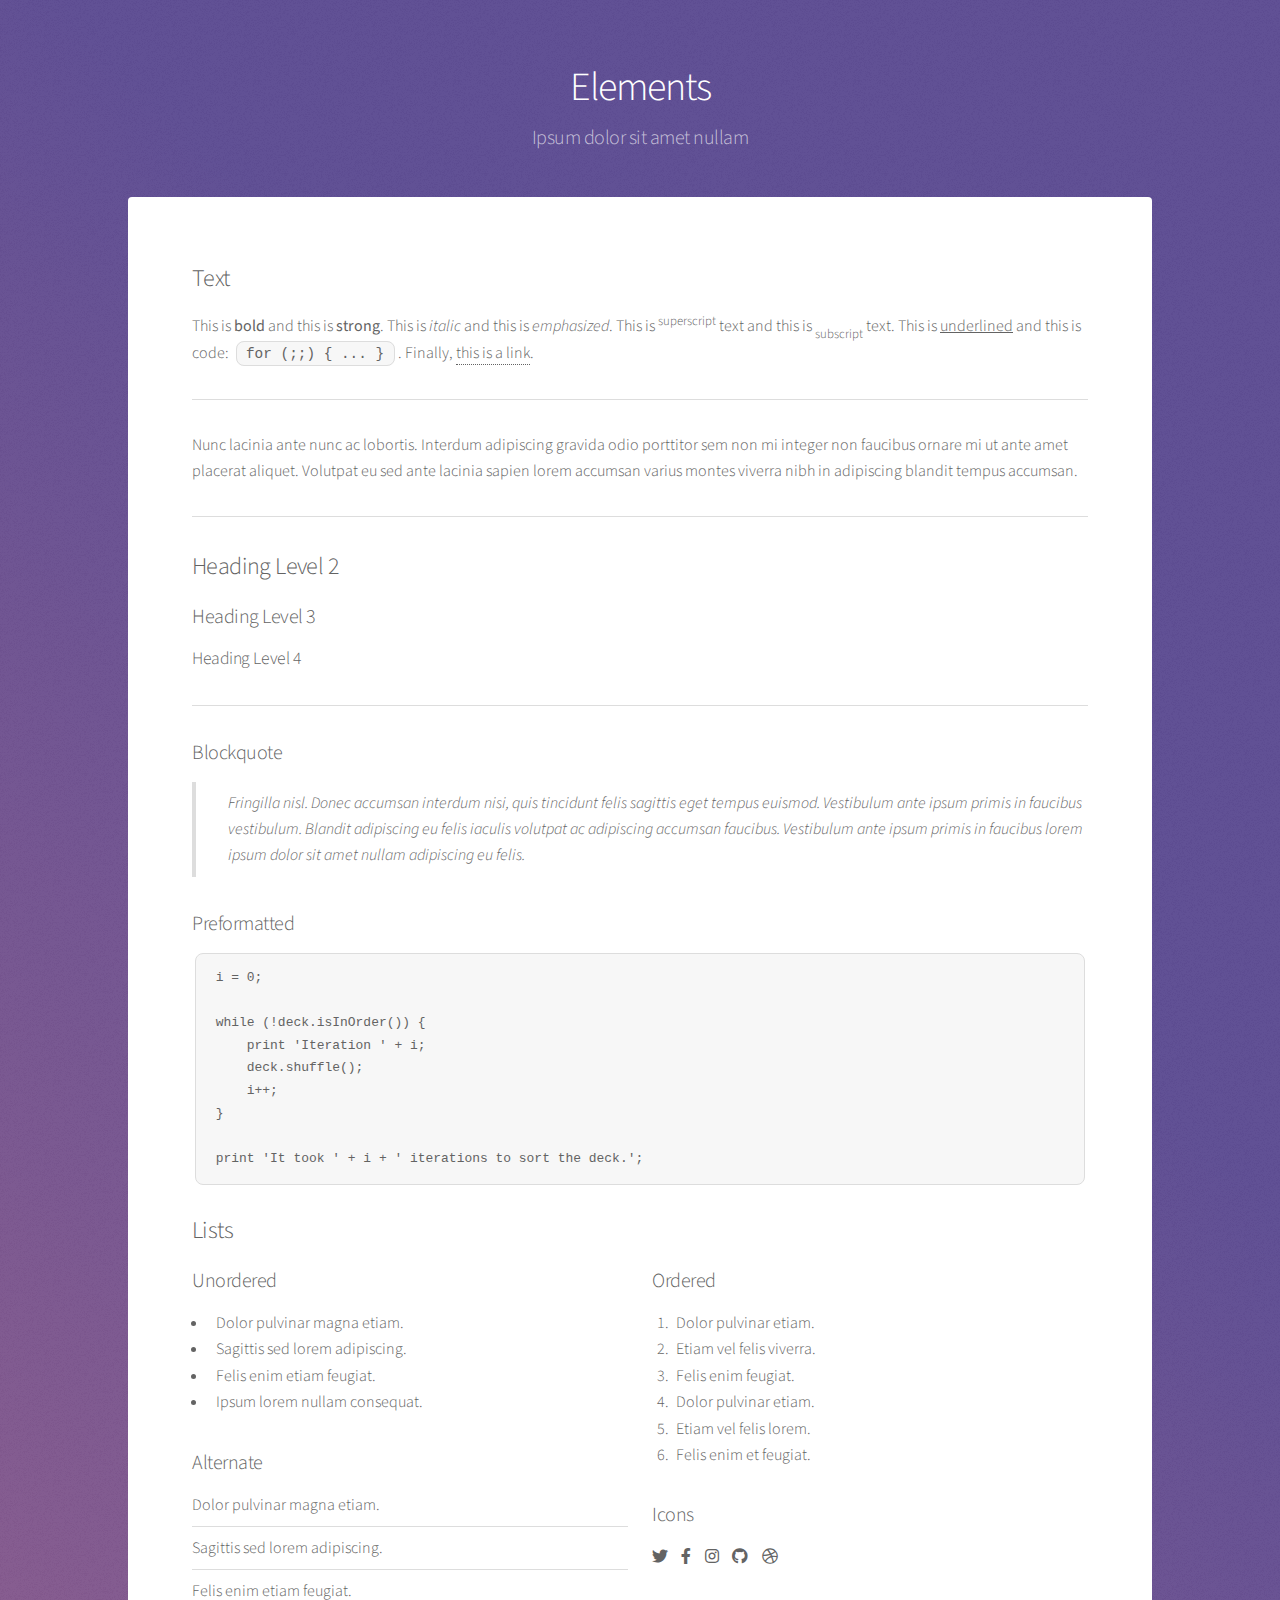
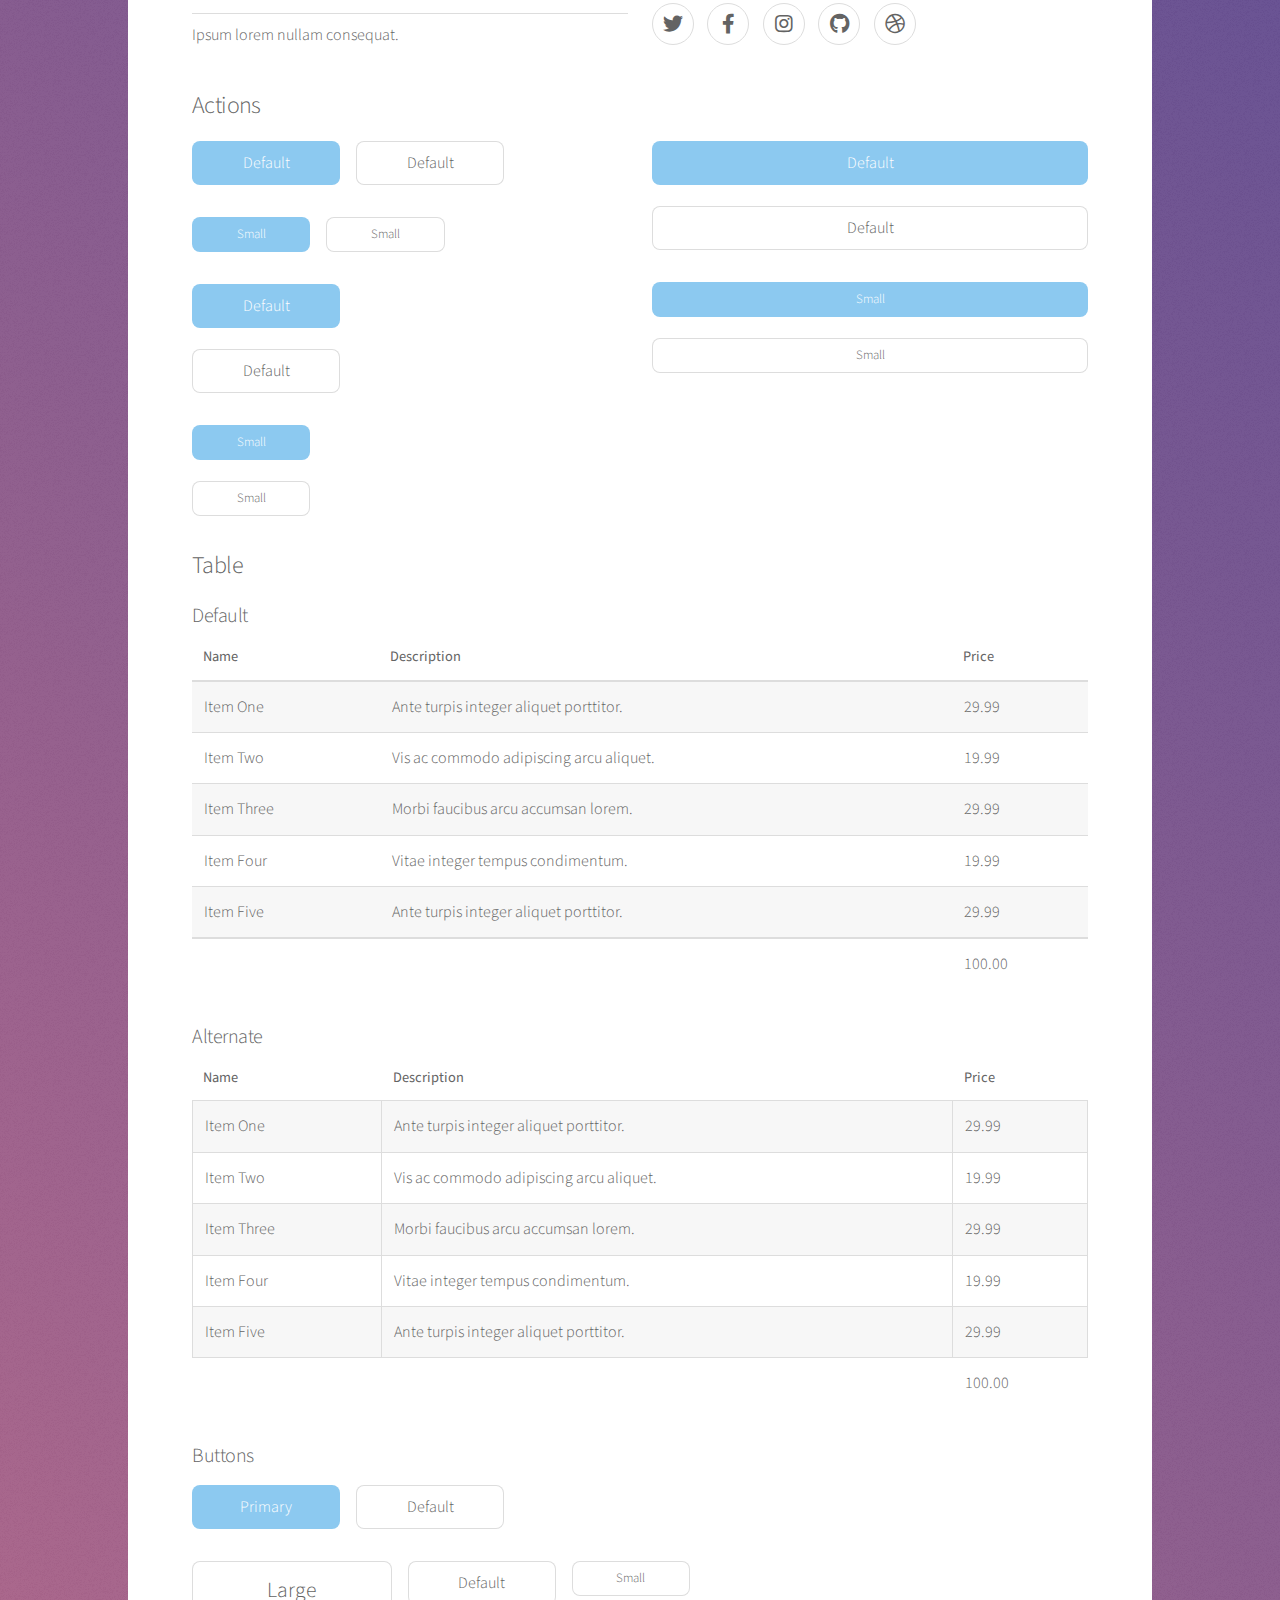
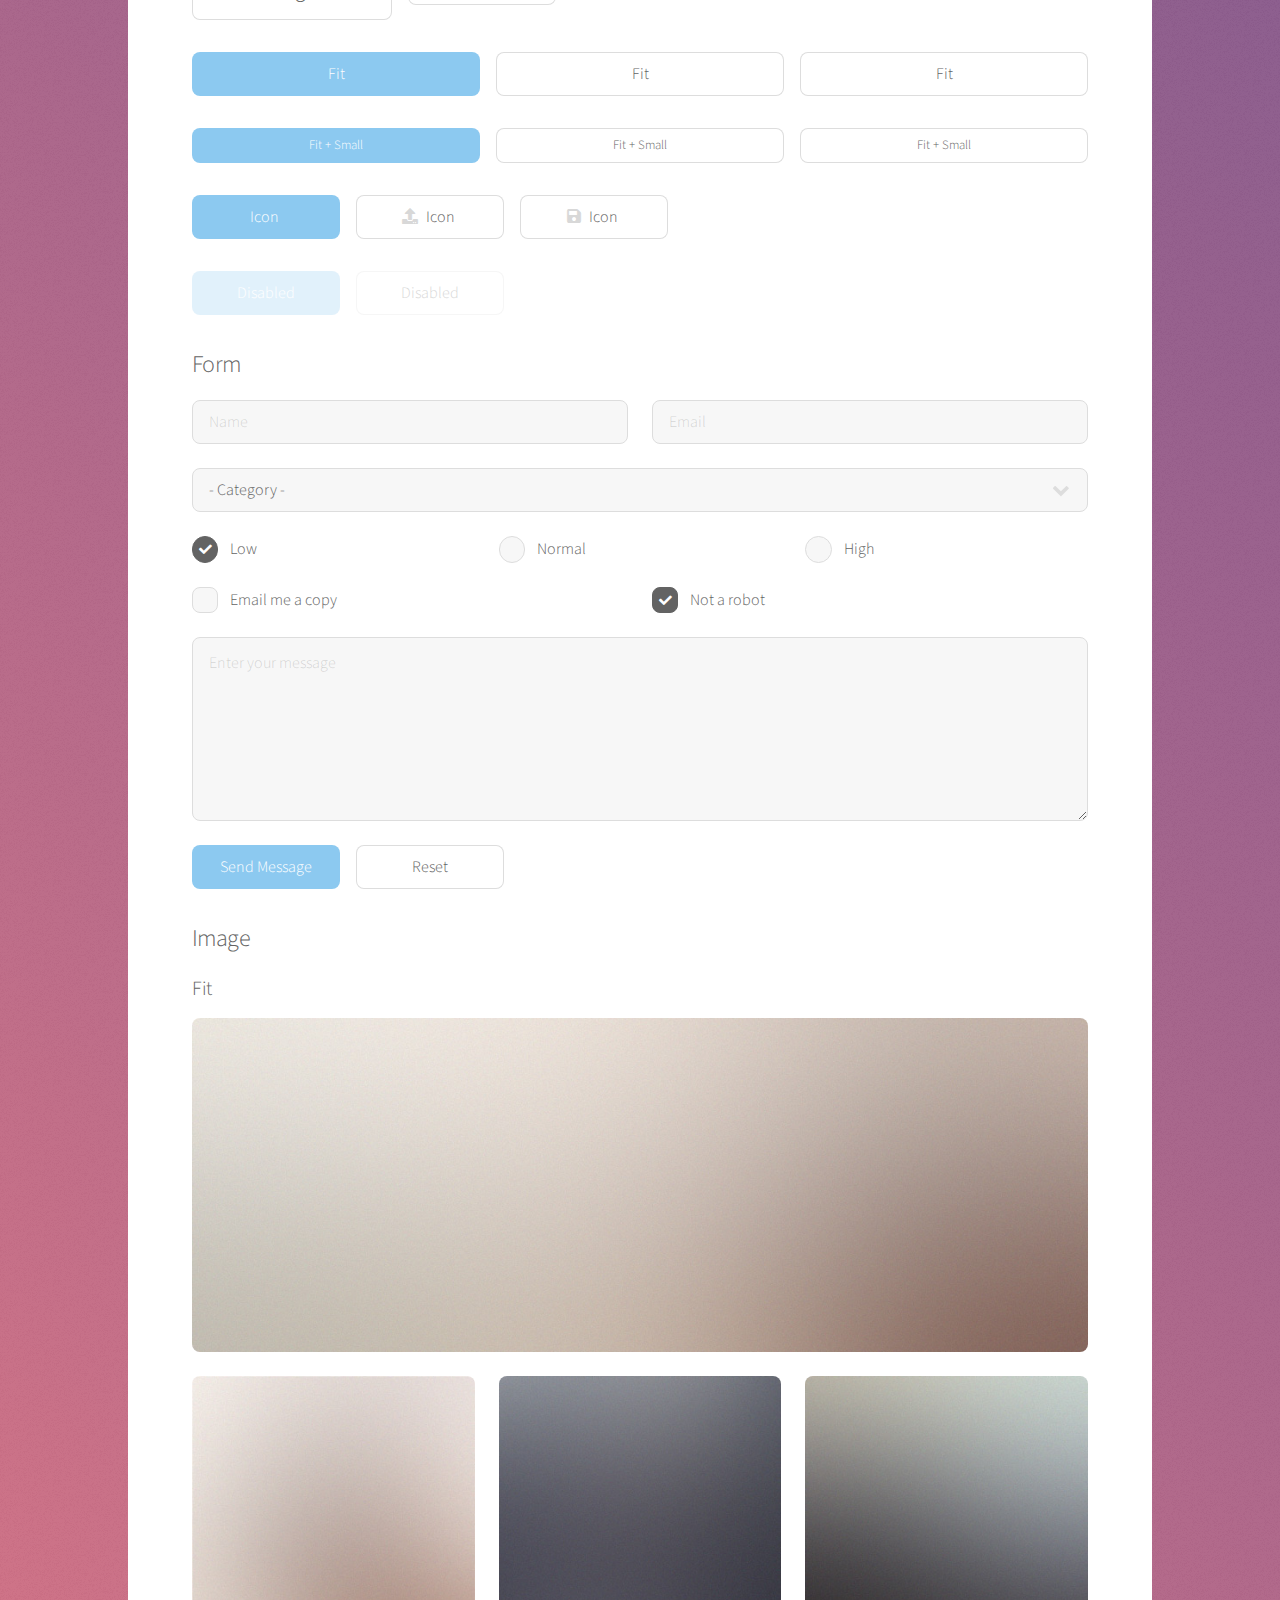
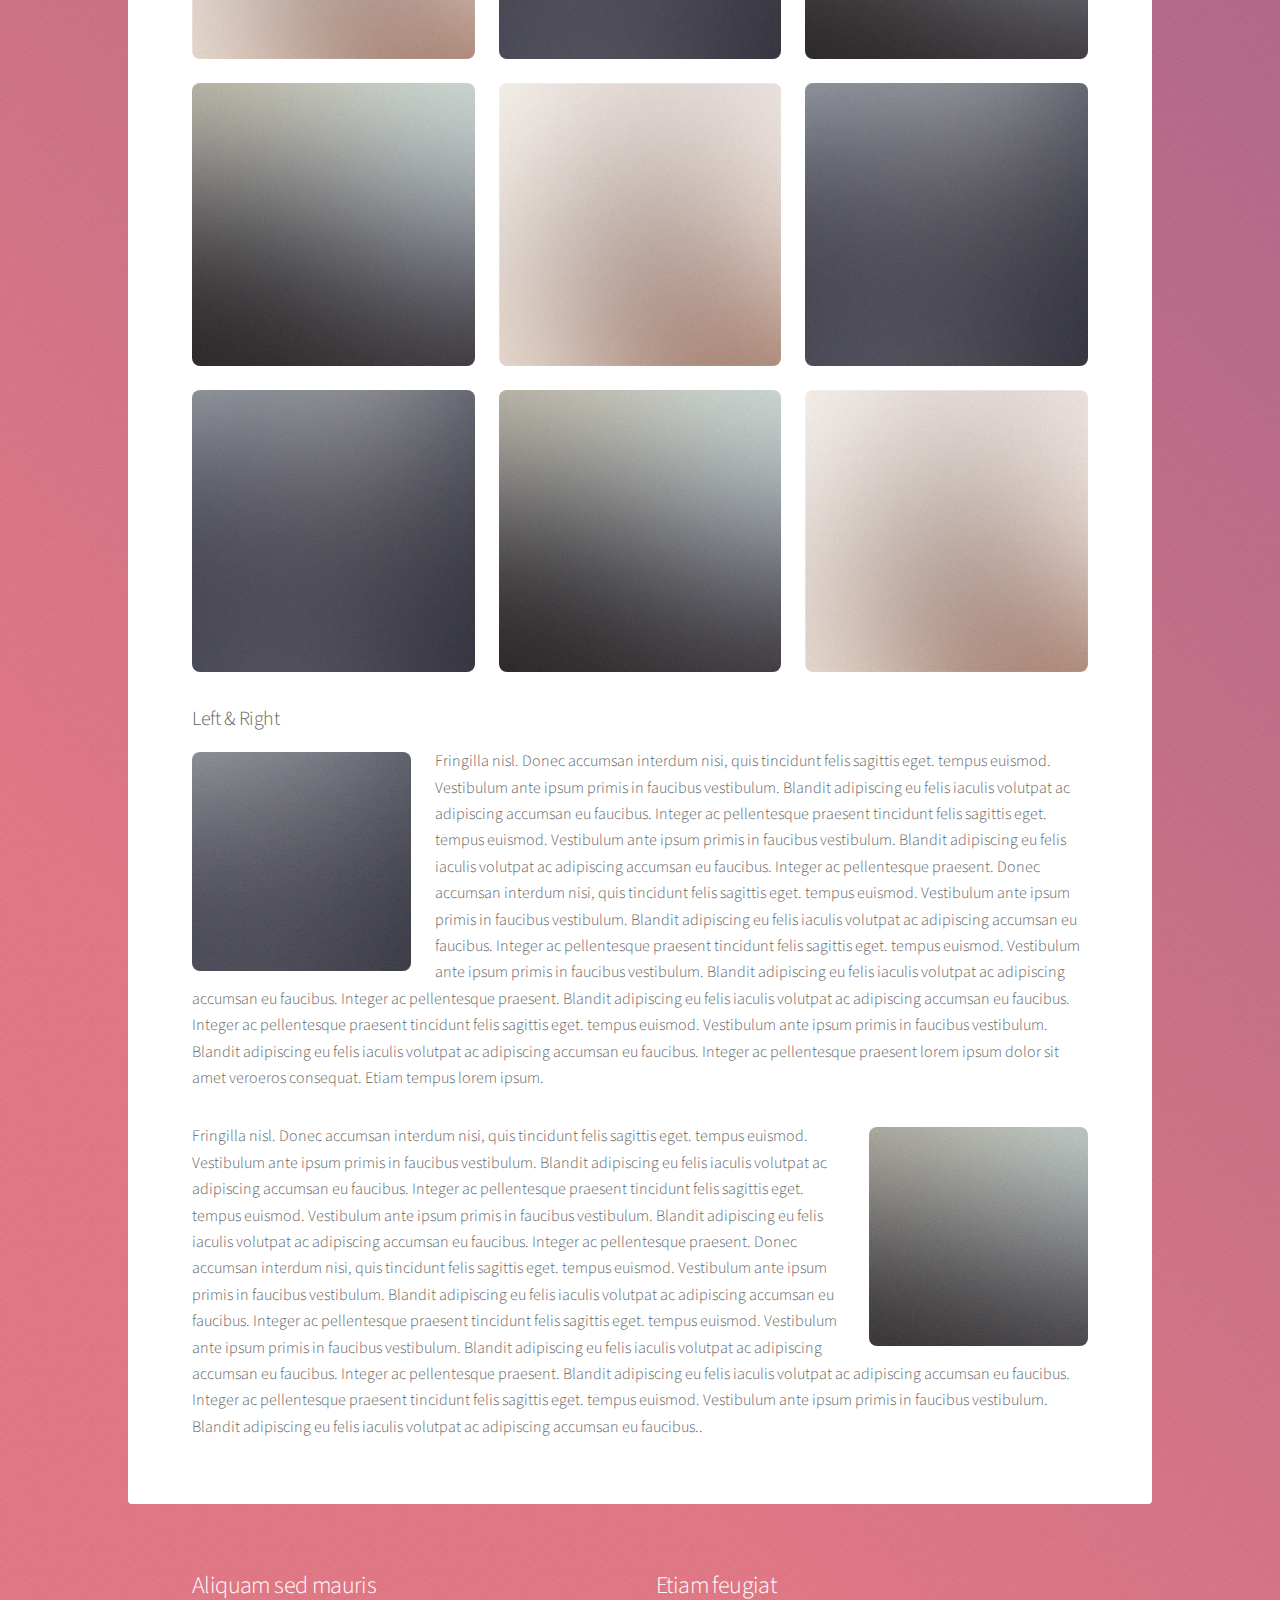
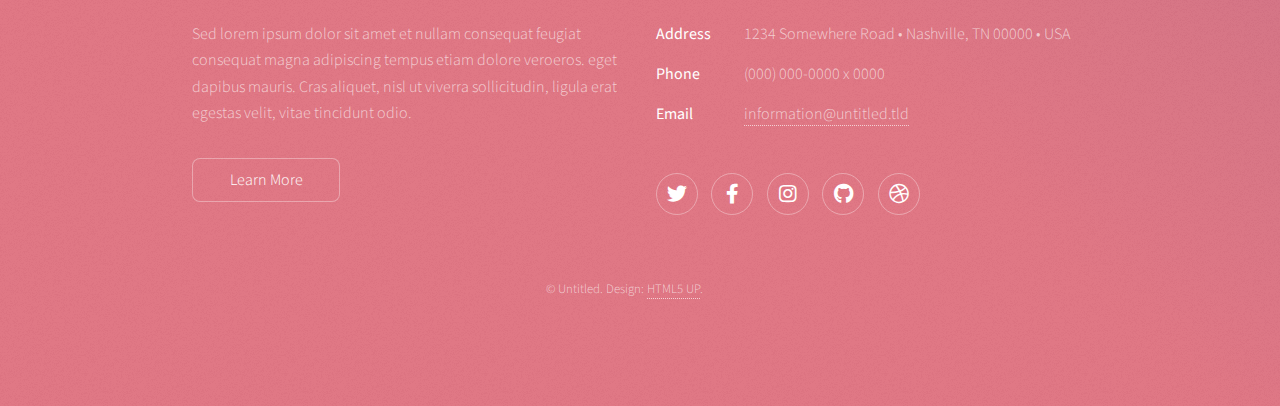
==== elements.html @ 545507e6 "Added template initial upload" ====
<!DOCTYPE HTML>
<!--
	Stellar by HTML5 UP
	html5up.net | @ajlkn
	Free for personal and commercial use under the CCA 3.0 license (html5up.net/license)
-->
<html>
	<head>
		<title>Elements - Stellar by HTML5 UP</title>
		<meta charset="utf-8" />
		<meta name="viewport" content="width=device-width, initial-scale=1, user-scalable=no" />
		<link rel="stylesheet" href="assets/css/main.css" />
		<noscript><link rel="stylesheet" href="assets/css/noscript.css" /></noscript>
	</head>
	<body class="is-preload">

		<!-- Wrapper -->
			<div id="wrapper">

				<!-- Header -->
					<header id="header">
						<h1>Elements</h1>
						<p>Ipsum dolor sit amet nullam</p>
					</header>

				<!-- Main -->
					<div id="main">

						<!-- Content -->
							<section id="content" class="main">

								<!-- Text -->
									<section>
										<h2>Text</h2>
										<p>This is <b>bold</b> and this is <strong>strong</strong>. This is <i>italic</i> and this is <em>emphasized</em>.
										This is <sup>superscript</sup> text and this is <sub>subscript</sub> text.
										This is <u>underlined</u> and this is code: <code>for (;;) { ... }</code>. Finally, <a href="#">this is a link</a>.</p>
										<hr />
										<p>Nunc lacinia ante nunc ac lobortis. Interdum adipiscing gravida odio porttitor sem non mi integer non faucibus ornare mi ut ante amet placerat aliquet. Volutpat eu sed ante lacinia sapien lorem accumsan varius montes viverra nibh in adipiscing blandit tempus accumsan.</p>
										<hr />
										<h2>Heading Level 2</h2>
										<h3>Heading Level 3</h3>
										<h4>Heading Level 4</h4>
										<hr />
										<h3>Blockquote</h3>
										<blockquote>Fringilla nisl. Donec accumsan interdum nisi, quis tincidunt felis sagittis eget tempus euismod. Vestibulum ante ipsum primis in faucibus vestibulum. Blandit adipiscing eu felis iaculis volutpat ac adipiscing accumsan faucibus. Vestibulum ante ipsum primis in faucibus lorem ipsum dolor sit amet nullam adipiscing eu felis.</blockquote>
										<h3>Preformatted</h3>
										<pre><code>i = 0;

while (!deck.isInOrder()) {
    print 'Iteration ' + i;
    deck.shuffle();
    i++;
}

print 'It took ' + i + ' iterations to sort the deck.';</code></pre>
									</section>

								<!-- Lists -->
									<section>
										<h2>Lists</h2>
										<div class="row">
											<div class="col-6 col-12-medium">
												<h3>Unordered</h3>
												<ul>
													<li>Dolor pulvinar magna etiam.</li>
													<li>Sagittis sed lorem adipiscing.</li>
													<li>Felis enim etiam feugiat.</li>
													<li>Ipsum lorem nullam consequat.</li>
												</ul>
												<h3>Alternate</h3>
												<ul class="alt">
													<li>Dolor pulvinar magna etiam.</li>
													<li>Sagittis sed lorem adipiscing.</li>
													<li>Felis enim etiam feugiat.</li>
													<li>Ipsum lorem nullam consequat.</li>
												</ul>
											</div>
											<div class="col-6 col-12-medium">
												<h3>Ordered</h3>
												<ol>
													<li>Dolor pulvinar etiam.</li>
													<li>Etiam vel felis viverra.</li>
													<li>Felis enim feugiat.</li>
													<li>Dolor pulvinar etiam.</li>
													<li>Etiam vel felis lorem.</li>
													<li>Felis enim et feugiat.</li>
												</ol>
												<h3>Icons</h3>
												<ul class="icons">
													<li><a href="#" class="icon brands fa-twitter"><span class="label">Twitter</span></a></li>
													<li><a href="#" class="icon brands fa-facebook-f"><span class="label">Facebook</span></a></li>
													<li><a href="#" class="icon brands fa-instagram"><span class="label">Instagram</span></a></li>
													<li><a href="#" class="icon brands fa-github"><span class="label">GitHub</span></a></li>
													<li><a href="#" class="icon brands fa-dribbble"><span class="label">Dribbble</span></a></li>
												</ul>
												<ul class="icons">
													<li><a href="#" class="icon brands alt fa-twitter"><span class="label">Twitter</span></a></li>
													<li><a href="#" class="icon brands alt fa-facebook-f"><span class="label">Facebook</span></a></li>
													<li><a href="#" class="icon brands alt fa-instagram"><span class="label">Instagram</span></a></li>
													<li><a href="#" class="icon brands alt fa-github"><span class="label">GitHub</span></a></li>
													<li><a href="#" class="icon brands alt fa-dribbble"><span class="label">Dribbble</span></a></li>
												</ul>
											</div>
										</div>
										<h2>Actions</h2>
										<div class="row">
											<div class="col-6 col-12-medium">
												<ul class="actions">
													<li><a href="#" class="button primary">Default</a></li>
													<li><a href="#" class="button">Default</a></li>
												</ul>
												<ul class="actions small">
													<li><a href="#" class="button primary small">Small</a></li>
													<li><a href="#" class="button small">Small</a></li>
												</ul>
												<ul class="actions stacked">
													<li><a href="#" class="button primary">Default</a></li>
													<li><a href="#" class="button">Default</a></li>
												</ul>
												<ul class="actions stacked">
													<li><a href="#" class="button primary small">Small</a></li>
													<li><a href="#" class="button small">Small</a></li>
												</ul>
											</div>
											<div class="col-6 col-12-medium">
												<ul class="actions stacked">
													<li><a href="#" class="button primary fit">Default</a></li>
													<li><a href="#" class="button fit">Default</a></li>
												</ul>
												<ul class="actions stacked">
													<li><a href="#" class="button primary small fit">Small</a></li>
													<li><a href="#" class="button small fit">Small</a></li>
												</ul>
											</div>
										</div>
									</section>

								<!-- Table -->
									<section>
										<h2>Table</h2>
										<h3>Default</h3>
										<div class="table-wrapper">
											<table>
												<thead>
													<tr>
														<th>Name</th>
														<th>Description</th>
														<th>Price</th>
													</tr>
												</thead>
												<tbody>
													<tr>
														<td>Item One</td>
														<td>Ante turpis integer aliquet porttitor.</td>
														<td>29.99</td>
													</tr>
													<tr>
														<td>Item Two</td>
														<td>Vis ac commodo adipiscing arcu aliquet.</td>
														<td>19.99</td>
													</tr>
													<tr>
														<td>Item Three</td>
														<td> Morbi faucibus arcu accumsan lorem.</td>
														<td>29.99</td>
													</tr>
													<tr>
														<td>Item Four</td>
														<td>Vitae integer tempus condimentum.</td>
														<td>19.99</td>
													</tr>
													<tr>
														<td>Item Five</td>
														<td>Ante turpis integer aliquet porttitor.</td>
														<td>29.99</td>
													</tr>
												</tbody>
												<tfoot>
													<tr>
														<td colspan="2"></td>
														<td>100.00</td>
													</tr>
												</tfoot>
											</table>
										</div>

										<h3>Alternate</h3>
										<div class="table-wrapper">
											<table class="alt">
												<thead>
													<tr>
														<th>Name</th>
														<th>Description</th>
														<th>Price</th>
													</tr>
												</thead>
												<tbody>
													<tr>
														<td>Item One</td>
														<td>Ante turpis integer aliquet porttitor.</td>
														<td>29.99</td>
													</tr>
													<tr>
														<td>Item Two</td>
														<td>Vis ac commodo adipiscing arcu aliquet.</td>
														<td>19.99</td>
													</tr>
													<tr>
														<td>Item Three</td>
														<td> Morbi faucibus arcu accumsan lorem.</td>
														<td>29.99</td>
													</tr>
													<tr>
														<td>Item Four</td>
														<td>Vitae integer tempus condimentum.</td>
														<td>19.99</td>
													</tr>
													<tr>
														<td>Item Five</td>
														<td>Ante turpis integer aliquet porttitor.</td>
														<td>29.99</td>
													</tr>
												</tbody>
												<tfoot>
													<tr>
														<td colspan="2"></td>
														<td>100.00</td>
													</tr>
												</tfoot>
											</table>
										</div>
									</section>

								<!-- Buttons -->
									<section>
										<h3>Buttons</h3>
										<ul class="actions">
											<li><a href="#" class="button primary">Primary</a></li>
											<li><a href="#" class="button">Default</a></li>
										</ul>
										<ul class="actions">
											<li><a href="#" class="button large">Large</a></li>
											<li><a href="#" class="button">Default</a></li>
											<li><a href="#" class="button small">Small</a></li>
										</ul>
										<ul class="actions fit">
											<li><a href="#" class="button primary fit">Fit</a></li>
											<li><a href="#" class="button fit">Fit</a></li>
											<li><a href="#" class="button fit">Fit</a></li>
										</ul>
										<ul class="actions fit small">
											<li><a href="#" class="button primary fit small">Fit + Small</a></li>
											<li><a href="#" class="button fit small">Fit + Small</a></li>
											<li><a href="#" class="button fit small">Fit + Small</a></li>
										</ul>
										<ul class="actions">
											<li><a href="#" class="button primary icon solidfa-download">Icon</a></li>
											<li><a href="#" class="button icon solid fa-upload">Icon</a></li>
											<li><a href="#" class="button icon solid fa-save">Icon</a></li>
										</ul>
										<ul class="actions">
											<li><span class="button primary disabled">Disabled</span></li>
											<li><span class="button disabled">Disabled</span></li>
										</ul>
									</section>

								<!-- Form -->
									<section>
										<h2>Form</h2>
										<form method="post" action="#">
											<div class="row gtr-uniform">
												<div class="col-6 col-12-xsmall">
													<input type="text" name="demo-name" id="demo-name" value="" placeholder="Name" />
												</div>
												<div class="col-6 col-12-xsmall">
													<input type="email" name="demo-email" id="demo-email" value="" placeholder="Email" />
												</div>
												<div class="col-12">
													<select name="demo-category" id="demo-category">
														<option value="">- Category -</option>
														<option value="1">Manufacturing</option>
														<option value="1">Shipping</option>
														<option value="1">Administration</option>
														<option value="1">Human Resources</option>
													</select>
												</div>
												<div class="col-4 col-12-small">
													<input type="radio" id="demo-priority-low" name="demo-priority" checked>
													<label for="demo-priority-low">Low</label>
												</div>
												<div class="col-4 col-12-small">
													<input type="radio" id="demo-priority-normal" name="demo-priority">
													<label for="demo-priority-normal">Normal</label>
												</div>
												<div class="col-4 col-12-small">
													<input type="radio" id="demo-priority-high" name="demo-priority">
													<label for="demo-priority-high">High</label>
												</div>
												<div class="col-6 col-12-small">
													<input type="checkbox" id="demo-copy" name="demo-copy">
													<label for="demo-copy">Email me a copy</label>
												</div>
												<div class="col-6 col-12-small">
													<input type="checkbox" id="demo-human" name="demo-human" checked>
													<label for="demo-human">Not a robot</label>
												</div>
												<div class="col-12">
													<textarea name="demo-message" id="demo-message" placeholder="Enter your message" rows="6"></textarea>
												</div>
												<div class="col-12">
													<ul class="actions">
														<li><input type="submit" value="Send Message" class="primary" /></li>
														<li><input type="reset" value="Reset" /></li>
													</ul>
												</div>
											</div>
										</form>
									</section>

								<!-- Image -->
									<section>
										<h2>Image</h2>
										<h3>Fit</h3>
										<div class="box alt">
											<div class="row gtr-uniform">
												<div class="col-12"><span class="image fit"><img src="images/pic04.jpg" alt="" /></span></div>
												<div class="col-4"><span class="image fit"><img src="images/pic01.jpg" alt="" /></span></div>
												<div class="col-4"><span class="image fit"><img src="images/pic02.jpg" alt="" /></span></div>
												<div class="col-4"><span class="image fit"><img src="images/pic03.jpg" alt="" /></span></div>
												<div class="col-4"><span class="image fit"><img src="images/pic03.jpg" alt="" /></span></div>
												<div class="col-4"><span class="image fit"><img src="images/pic01.jpg" alt="" /></span></div>
												<div class="col-4"><span class="image fit"><img src="images/pic02.jpg" alt="" /></span></div>
												<div class="col-4"><span class="image fit"><img src="images/pic02.jpg" alt="" /></span></div>
												<div class="col-4"><span class="image fit"><img src="images/pic03.jpg" alt="" /></span></div>
												<div class="col-4"><span class="image fit"><img src="images/pic01.jpg" alt="" /></span></div>
											</div>
										</div>
										<h3>Left &amp; Right</h3>
										<p><span class="image left"><img src="images/pic05.jpg" alt="" /></span>Fringilla nisl. Donec accumsan interdum nisi, quis tincidunt felis sagittis eget. tempus euismod. Vestibulum ante ipsum primis in faucibus vestibulum. Blandit adipiscing eu felis iaculis volutpat ac adipiscing accumsan eu faucibus. Integer ac pellentesque praesent tincidunt felis sagittis eget. tempus euismod. Vestibulum ante ipsum primis in faucibus vestibulum. Blandit adipiscing eu felis iaculis volutpat ac adipiscing accumsan eu faucibus. Integer ac pellentesque praesent. Donec accumsan interdum nisi, quis tincidunt felis sagittis eget. tempus euismod. Vestibulum ante ipsum primis in faucibus vestibulum. Blandit adipiscing eu felis iaculis volutpat ac adipiscing accumsan eu faucibus. Integer ac pellentesque praesent tincidunt felis sagittis eget. tempus euismod. Vestibulum ante ipsum primis in faucibus vestibulum. Blandit adipiscing eu felis iaculis volutpat ac adipiscing accumsan eu faucibus. Integer ac pellentesque praesent. Blandit adipiscing eu felis iaculis volutpat ac adipiscing accumsan eu faucibus. Integer ac pellentesque praesent tincidunt felis sagittis eget. tempus euismod. Vestibulum ante ipsum primis in faucibus vestibulum. Blandit adipiscing eu felis iaculis volutpat ac adipiscing accumsan eu faucibus. Integer ac pellentesque praesent lorem ipsum dolor sit amet veroeros consequat. Etiam tempus lorem ipsum.</p>
										<p><span class="image right"><img src="images/pic06.jpg" alt="" /></span>Fringilla nisl. Donec accumsan interdum nisi, quis tincidunt felis sagittis eget. tempus euismod. Vestibulum ante ipsum primis in faucibus vestibulum. Blandit adipiscing eu felis iaculis volutpat ac adipiscing accumsan eu faucibus. Integer ac pellentesque praesent tincidunt felis sagittis eget. tempus euismod. Vestibulum ante ipsum primis in faucibus vestibulum. Blandit adipiscing eu felis iaculis volutpat ac adipiscing accumsan eu faucibus. Integer ac pellentesque praesent. Donec accumsan interdum nisi, quis tincidunt felis sagittis eget. tempus euismod. Vestibulum ante ipsum primis in faucibus vestibulum. Blandit adipiscing eu felis iaculis volutpat ac adipiscing accumsan eu faucibus. Integer ac pellentesque praesent tincidunt felis sagittis eget. tempus euismod. Vestibulum ante ipsum primis in faucibus vestibulum. Blandit adipiscing eu felis iaculis volutpat ac adipiscing accumsan eu faucibus. Integer ac pellentesque praesent. Blandit adipiscing eu felis iaculis volutpat ac adipiscing accumsan eu faucibus. Integer ac pellentesque praesent tincidunt felis sagittis eget. tempus euismod. Vestibulum ante ipsum primis in faucibus vestibulum. Blandit adipiscing eu felis iaculis volutpat ac adipiscing accumsan eu faucibus..</p>
									</section>

							</section>

					</div>

				<!-- Footer -->
					<footer id="footer">
						<section>
							<h2>Aliquam sed mauris</h2>
							<p>Sed lorem ipsum dolor sit amet et nullam consequat feugiat consequat magna adipiscing tempus etiam dolore veroeros. eget dapibus mauris. Cras aliquet, nisl ut viverra sollicitudin, ligula erat egestas velit, vitae tincidunt odio.</p>
							<ul class="actions">
								<li><a href="#" class="button">Learn More</a></li>
							</ul>
						</section>
						<section>
							<h2>Etiam feugiat</h2>
							<dl class="alt">
								<dt>Address</dt>
								<dd>1234 Somewhere Road &bull; Nashville, TN 00000 &bull; USA</dd>
								<dt>Phone</dt>
								<dd>(000) 000-0000 x 0000</dd>
								<dt>Email</dt>
								<dd><a href="#">information@untitled.tld</a></dd>
							</dl>
							<ul class="icons">
								<li><a href="#" class="icon brands fa-twitter alt"><span class="label">Twitter</span></a></li>
								<li><a href="#" class="icon brands fa-facebook-f alt"><span class="label">Facebook</span></a></li>
								<li><a href="#" class="icon brands fa-instagram alt"><span class="label">Instagram</span></a></li>
								<li><a href="#" class="icon brands fa-github alt"><span class="label">GitHub</span></a></li>
								<li><a href="#" class="icon brands fa-dribbble alt"><span class="label">Dribbble</span></a></li>
							</ul>
						</section>
						<p class="copyright">&copy; Untitled. Design: <a href="https://html5up.net">HTML5 UP</a>.</p>
					</footer>

			</div>

		<!-- Scripts -->
			<script src="assets/js/jquery.min.js"></script>
			<script src="assets/js/jquery.scrollex.min.js"></script>
			<script src="assets/js/jquery.scrolly.min.js"></script>
			<script src="assets/js/browser.min.js"></script>
			<script src="assets/js/breakpoints.min.js"></script>
			<script src="assets/js/util.js"></script>
			<script src="assets/js/main.js"></script>

	</body>
</html>
---- assets/css/main.css ----
@import url(fontawesome-all.min.css);
@import 'https://fonts.googleapis.com/css?family=Source+Sans+Pro:300,400';

/*
	Stellar by HTML5 UP
	html5up.net | @ajlkn
	Free for personal and commercial use under the CCA 3.0 license (html5up.net/license)
*/

html, body, div, span, applet, object,
iframe, h1, h2, h3, h4, h5, h6, p, blockquote,
pre, a, abbr, acronym, address, big, cite,
code, del, dfn, em, img, ins, kbd, q, s, samp,
small, strike, strong, sub, sup, tt, var, b,
u, i, center, dl, dt, dd, ol, ul, li, fieldset,
form, label, legend, table, caption, tbody,
tfoot, thead, tr, th, td, article, aside,
canvas, details, embed, figure, figcaption,
footer, header, hgroup, menu, nav, output, ruby,
section, summary, time, mark, audio, video {
	margin: 0;
	padding: 0;
	border: 0;
	font-size: 100%;
	font: inherit;
	vertical-align: baseline;}

article, aside, details, figcaption, figure,
footer, header, hgroup, menu, nav, section {
	display: block;}

body {
	line-height: 1;
}

ol, ul {
	list-style: none;
}

blockquote, q {
	quotes: none;
}

	blockquote:before, blockquote:after, q:before, q:after {
		content: '';
		content: none;
	}

table {
	border-collapse: collapse;
	border-spacing: 0;
}

body {
	-webkit-text-size-adjust: none;
}

mark {
	background-color: transparent;
	color: inherit;
}

input::-moz-focus-inner {
	border: 0;
	padding: 0;
}

input, select, textarea {
	-moz-appearance: none;
	-webkit-appearance: none;
	-ms-appearance: none;
	appearance: none;
}

/* Basic */

	@-ms-viewport {
		width: device-width;
	}

	body {
		-ms-overflow-style: scrollbar;
	}

	@media screen and (max-width: 480px) {

		html, body {
			min-width: 320px;
		}

	}

	html {
		box-sizing: border-box;
	}

	*, *:before, *:after {
		box-sizing: inherit;
	}

	body {
		background-color: #935d8c;
		background-image: url("images/overlay.png"), -moz-linear-gradient(45deg, #e37682 15%, #5f4d93 85%);
		background-image: url("images/overlay.png"), -webkit-linear-gradient(45deg, #e37682 15%, #5f4d93 85%);
		background-image: url("images/overlay.png"), -ms-linear-gradient(45deg, #e37682 15%, #5f4d93 85%);
		background-image: url("images/overlay.png"), linear-gradient(45deg, #e37682 15%, #5f4d93 85%);
	}

		body.is-preload *, body.is-preload *:before, body.is-preload *:after {
			-moz-animation: none !important;
			-webkit-animation: none !important;
			-ms-animation: none !important;
			animation: none !important;
			-moz-transition: none !important;
			-webkit-transition: none !important;
			-ms-transition: none !important;
			transition: none !important;
		}

/* Type */

	body {
		background-color: #935d8c;
		color: rgba(255, 255, 255, 0.65);
	}

	body, input, select, textarea {
		font-family: "Source Sans Pro", Helvetica, sans-serif;
		font-size: 17pt;
		font-weight: 300;
		line-height: 1.65;
	}

		@media screen and (max-width: 1680px) {

			body, input, select, textarea {
				font-size: 14pt;
			}

		}

		@media screen and (max-width: 1280px) {

			body, input, select, textarea {
				font-size: 12pt;
			}

		}

		@media screen and (max-width: 360px) {

			body, input, select, textarea {
				font-size: 11pt;
			}

		}

	a {
		-moz-transition: color 0.2s ease, border-bottom 0.2s ease;
		-webkit-transition: color 0.2s ease, border-bottom 0.2s ease;
		-ms-transition: color 0.2s ease, border-bottom 0.2s ease;
		transition: color 0.2s ease, border-bottom 0.2s ease;
		text-decoration: none;
		border-bottom: dotted 1px;
		color: inherit;
	}

		a:hover {
			border-bottom-color: transparent;
		}

	strong, b {
		font-weight: 400;
	}

	em, i {
		font-style: italic;
	}

	p {
		margin: 0 0 2em 0;
	}

		p.content {
			-moz-columns: 20em 2;
			-webkit-columns: 20em 2;
			-ms-columns: 20em 2;
			columns: 20em 2;
			-moz-column-gap: 2em;
			-webkit-column-gap: 2em;
			-ms-column-gap: 2em;
			column-gap: 2em;
			text-align: justify;
		}

	h1, h2, h3, h4, h5, h6 {
		font-weight: 300;
		line-height: 1.5;
		margin: 0 0 0.7em 0;
		letter-spacing: -0.025em;
	}

		h1 a, h2 a, h3 a, h4 a, h5 a, h6 a {
			color: inherit;
			text-decoration: none;
		}

	h1 {
		font-size: 2.5em;
		line-height: 1.2;
	}

	h2 {
		font-size: 1.5em;
	}

	h3 {
		font-size: 1.25em;
	}

	h4 {
		font-size: 1.1em;
	}

	h5 {
		font-size: 0.9em;
	}

	h6 {
		font-size: 0.7em;
	}

	@media screen and (max-width: 736px) {

		h1 {
			font-size: 2em;
		}

	}

	sub {
		font-size: 0.8em;
		position: relative;
		top: 0.5em;
	}

	sup {
		font-size: 0.8em;
		position: relative;
		top: -0.5em;
	}

	blockquote {
		border-left: solid 4px;
		font-style: italic;
		margin: 0 0 2em 0;
		padding: 0.5em 0 0.5em 2em;
	}

	code {
		border-radius: 8px;
		border: solid 1px;
		font-family: "Courier New", monospace;
		font-size: 0.9em;
		margin: 0 0.25em;
		padding: 0.25em 0.65em;
	}

	pre {
		-webkit-overflow-scrolling: touch;
		font-family: "Courier New", monospace;
		font-size: 0.9em;
		margin: 0 0 2em 0;
	}

		pre code {
			display: block;
			line-height: 1.75;
			padding: 1em 1.5em;
			overflow-x: auto;
		}

	hr {
		border: 0;
		border-bottom: solid 1px;
		margin: 2em 0;
	}

		hr.major {
			margin: 3em 0;
		}

	.align-left {
		text-align: left;
	}

	.align-center {
		text-align: center;
	}

	.align-right {
		text-align: right;
	}

	input, select, textarea {
		color: #ffffff;
	}

	a:hover {
		color: #ffffff;
	}

	strong, b {
		color: #ffffff;
	}

	h1, h2, h3, h4, h5, h6 {
		color: #ffffff;
	}

	blockquote {
		border-left-color: rgba(255, 255, 255, 0.35);
	}

	code {
		background: rgba(255, 255, 255, 0.075);
		border-color: rgba(255, 255, 255, 0.35);
	}

	hr {
		border-bottom-color: rgba(255, 255, 255, 0.35);
	}

/* Row */

	.row {
		display: flex;
		flex-wrap: wrap;
		box-sizing: border-box;
		align-items: stretch;
	}

		.row > * {
			box-sizing: border-box;
		}

		.row.gtr-uniform > * > :last-child {
			margin-bottom: 0;
		}

		.row.aln-left {
			justify-content: flex-start;
		}

		.row.aln-center {
			justify-content: center;
		}

		.row.aln-right {
			justify-content: flex-end;
		}

		.row.aln-top {
			align-items: flex-start;
		}

		.row.aln-middle {
			align-items: center;
		}

		.row.aln-bottom {
			align-items: flex-end;
		}

		.row > .imp {
			order: -1;
		}

		.row > .col-1 {
			width: 8.33333%;
		}

		.row > .off-1 {
			margin-left: 8.33333%;
		}

		.row > .col-2 {
			width: 16.66667%;
		}

		.row > .off-2 {
			margin-left: 16.66667%;
		}

		.row > .col-3 {
			width: 25%;
		}

		.row > .off-3 {
			margin-left: 25%;
		}

		.row > .col-4 {
			width: 33.33333%;
		}

		.row > .off-4 {
			margin-left: 33.33333%;
		}

		.row > .col-5 {
			width: 41.66667%;
		}

		.row > .off-5 {
			margin-left: 41.66667%;
		}

		.row > .col-6 {
			width: 50%;
		}

		.row > .off-6 {
			margin-left: 50%;
		}

		.row > .col-7 {
			width: 58.33333%;
		}

		.row > .off-7 {
			margin-left: 58.33333%;
		}

		.row > .col-8 {
			width: 66.66667%;
		}

		.row > .off-8 {
			margin-left: 66.66667%;
		}

		.row > .col-9 {
			width: 75%;
		}

		.row > .off-9 {
			margin-left: 75%;
		}

		.row > .col-10 {
			width: 83.33333%;
		}

		.row > .off-10 {
			margin-left: 83.33333%;
		}

		.row > .col-11 {
			width: 91.66667%;
		}

		.row > .off-11 {
			margin-left: 91.66667%;
		}

		.row > .col-12 {
			width: 100%;
		}

		.row > .off-12 {
			margin-left: 100%;
		}

		.row.gtr-0 {
			margin-top: 0;
			margin-left: 0em;
		}

			.row.gtr-0 > * {
				padding: 0 0 0 0em;
			}

			.row.gtr-0.gtr-uniform {
				margin-top: 0em;
			}

				.row.gtr-0.gtr-uniform > * {
					padding-top: 0em;
				}

		.row.gtr-25 {
			margin-top: 0;
			margin-left: -0.375em;
		}

			.row.gtr-25 > * {
				padding: 0 0 0 0.375em;
			}

			.row.gtr-25.gtr-uniform {
				margin-top: -0.375em;
			}

				.row.gtr-25.gtr-uniform > * {
					padding-top: 0.375em;
				}

		.row.gtr-50 {
			margin-top: 0;
			margin-left: -0.75em;
		}

			.row.gtr-50 > * {
				padding: 0 0 0 0.75em;
			}

			.row.gtr-50.gtr-uniform {
				margin-top: -0.75em;
			}

				.row.gtr-50.gtr-uniform > * {
					padding-top: 0.75em;
				}

		.row {
			margin-top: 0;
			margin-left: -1.5em;
		}

			.row > * {
				padding: 0 0 0 1.5em;
			}

			.row.gtr-uniform {
				margin-top: -1.5em;
			}

				.row.gtr-uniform > * {
					padding-top: 1.5em;
				}

		.row.gtr-150 {
			margin-top: 0;
			margin-left: -2.25em;
		}

			.row.gtr-150 > * {
				padding: 0 0 0 2.25em;
			}

			.row.gtr-150.gtr-uniform {
				margin-top: -2.25em;
			}

				.row.gtr-150.gtr-uniform > * {
					padding-top: 2.25em;
				}

		.row.gtr-200 {
			margin-top: 0;
			margin-left: -3em;
		}

			.row.gtr-200 > * {
				padding: 0 0 0 3em;
			}

			.row.gtr-200.gtr-uniform {
				margin-top: -3em;
			}

				.row.gtr-200.gtr-uniform > * {
					padding-top: 3em;
				}

		@media screen and (max-width: 1680px) {

			.row {
				display: flex;
				flex-wrap: wrap;
				box-sizing: border-box;
				align-items: stretch;
			}

				.row > * {
					box-sizing: border-box;
				}

				.row.gtr-uniform > * > :last-child {
					margin-bottom: 0;
				}

				.row.aln-left {
					justify-content: flex-start;
				}

				.row.aln-center {
					justify-content: center;
				}

				.row.aln-right {
					justify-content: flex-end;
				}

				.row.aln-top {
					align-items: flex-start;
				}

				.row.aln-middle {
					align-items: center;
				}

				.row.aln-bottom {
					align-items: flex-end;
				}

				.row > .imp-xlarge {
					order: -1;
				}

				.row > .col-1-xlarge {
					width: 8.33333%;
				}

				.row > .off-1-xlarge {
					margin-left: 8.33333%;
				}

				.row > .col-2-xlarge {
					width: 16.66667%;
				}

				.row > .off-2-xlarge {
					margin-left: 16.66667%;
				}

				.row > .col-3-xlarge {
					width: 25%;
				}

				.row > .off-3-xlarge {
					margin-left: 25%;
				}

				.row > .col-4-xlarge {
					width: 33.33333%;
				}

				.row > .off-4-xlarge {
					margin-left: 33.33333%;
				}

				.row > .col-5-xlarge {
					width: 41.66667%;
				}

				.row > .off-5-xlarge {
					margin-left: 41.66667%;
				}

				.row > .col-6-xlarge {
					width: 50%;
				}

				.row > .off-6-xlarge {
					margin-left: 50%;
				}

				.row > .col-7-xlarge {
					width: 58.33333%;
				}

				.row > .off-7-xlarge {
					margin-left: 58.33333%;
				}

				.row > .col-8-xlarge {
					width: 66.66667%;
				}

				.row > .off-8-xlarge {
					margin-left: 66.66667%;
				}

				.row > .col-9-xlarge {
					width: 75%;
				}

				.row > .off-9-xlarge {
					margin-left: 75%;
				}

				.row > .col-10-xlarge {
					width: 83.33333%;
				}

				.row > .off-10-xlarge {
					margin-left: 83.33333%;
				}

				.row > .col-11-xlarge {
					width: 91.66667%;
				}

				.row > .off-11-xlarge {
					margin-left: 91.66667%;
				}

				.row > .col-12-xlarge {
					width: 100%;
				}

				.row > .off-12-xlarge {
					margin-left: 100%;
				}

				.row.gtr-0 {
					margin-top: 0;
					margin-left: 0em;
				}

					.row.gtr-0 > * {
						padding: 0 0 0 0em;
					}

					.row.gtr-0.gtr-uniform {
						margin-top: 0em;
					}

						.row.gtr-0.gtr-uniform > * {
							padding-top: 0em;
						}

				.row.gtr-25 {
					margin-top: 0;
					margin-left: -0.375em;
				}

					.row.gtr-25 > * {
						padding: 0 0 0 0.375em;
					}

					.row.gtr-25.gtr-uniform {
						margin-top: -0.375em;
					}

						.row.gtr-25.gtr-uniform > * {
							padding-top: 0.375em;
						}

				.row.gtr-50 {
					margin-top: 0;
					margin-left: -0.75em;
				}

					.row.gtr-50 > * {
						padding: 0 0 0 0.75em;
					}

					.row.gtr-50.gtr-uniform {
						margin-top: -0.75em;
					}

						.row.gtr-50.gtr-uniform > * {
							padding-top: 0.75em;
						}

				.row {
					margin-top: 0;
					margin-left: -1.5em;
				}

					.row > * {
						padding: 0 0 0 1.5em;
					}

					.row.gtr-uniform {
						margin-top: -1.5em;
					}

						.row.gtr-uniform > * {
							padding-top: 1.5em;
						}

				.row.gtr-150 {
					margin-top: 0;
					margin-left: -2.25em;
				}

					.row.gtr-150 > * {
						padding: 0 0 0 2.25em;
					}

					.row.gtr-150.gtr-uniform {
						margin-top: -2.25em;
					}

						.row.gtr-150.gtr-uniform > * {
							padding-top: 2.25em;
						}

				.row.gtr-200 {
					margin-top: 0;
					margin-left: -3em;
				}

					.row.gtr-200 > * {
						padding: 0 0 0 3em;
					}

					.row.gtr-200.gtr-uniform {
						margin-top: -3em;
					}

						.row.gtr-200.gtr-uniform > * {
							padding-top: 3em;
						}

		}

		@media screen and (max-width: 1280px) {

			.row {
				display: flex;
				flex-wrap: wrap;
				box-sizing: border-box;
				align-items: stretch;
			}

				.row > * {
					box-sizing: border-box;
				}

				.row.gtr-uniform > * > :last-child {
					margin-bottom: 0;
				}

				.row.aln-left {
					justify-content: flex-start;
				}

				.row.aln-center {
					justify-content: center;
				}

				.row.aln-right {
					justify-content: flex-end;
				}

				.row.aln-top {
					align-items: flex-start;
				}

				.row.aln-middle {
					align-items: center;
				}

				.row.aln-bottom {
					align-items: flex-end;
				}

				.row > .imp-large {
					order: -1;
				}

				.row > .col-1-large {
					width: 8.33333%;
				}

				.row > .off-1-large {
					margin-left: 8.33333%;
				}

				.row > .col-2-large {
					width: 16.66667%;
				}

				.row > .off-2-large {
					margin-left: 16.66667%;
				}

				.row > .col-3-large {
					width: 25%;
				}

				.row > .off-3-large {
					margin-left: 25%;
				}

				.row > .col-4-large {
					width: 33.33333%;
				}

				.row > .off-4-large {
					margin-left: 33.33333%;
				}

				.row > .col-5-large {
					width: 41.66667%;
				}

				.row > .off-5-large {
					margin-left: 41.66667%;
				}

				.row > .col-6-large {
					width: 50%;
				}

				.row > .off-6-large {
					margin-left: 50%;
				}

				.row > .col-7-large {
					width: 58.33333%;
				}

				.row > .off-7-large {
					margin-left: 58.33333%;
				}

				.row > .col-8-large {
					width: 66.66667%;
				}

				.row > .off-8-large {
					margin-left: 66.66667%;
				}

				.row > .col-9-large {
					width: 75%;
				}

				.row > .off-9-large {
					margin-left: 75%;
				}

				.row > .col-10-large {
					width: 83.33333%;
				}

				.row > .off-10-large {
					margin-left: 83.33333%;
				}

				.row > .col-11-large {
					width: 91.66667%;
				}

				.row > .off-11-large {
					margin-left: 91.66667%;
				}

				.row > .col-12-large {
					width: 100%;
				}

				.row > .off-12-large {
					margin-left: 100%;
				}

				.row.gtr-0 {
					margin-top: 0;
					margin-left: 0em;
				}

					.row.gtr-0 > * {
						padding: 0 0 0 0em;
					}

					.row.gtr-0.gtr-uniform {
						margin-top: 0em;
					}

						.row.gtr-0.gtr-uniform > * {
							padding-top: 0em;
						}

				.row.gtr-25 {
					margin-top: 0;
					margin-left: -0.375em;
				}

					.row.gtr-25 > * {
						padding: 0 0 0 0.375em;
					}

					.row.gtr-25.gtr-uniform {
						margin-top: -0.375em;
					}

						.row.gtr-25.gtr-uniform > * {
							padding-top: 0.375em;
						}

				.row.gtr-50 {
					margin-top: 0;
					margin-left: -0.75em;
				}

					.row.gtr-50 > * {
						padding: 0 0 0 0.75em;
					}

					.row.gtr-50.gtr-uniform {
						margin-top: -0.75em;
					}

						.row.gtr-50.gtr-uniform > * {
							padding-top: 0.75em;
						}

				.row {
					margin-top: 0;
					margin-left: -1.5em;
				}

					.row > * {
						padding: 0 0 0 1.5em;
					}

					.row.gtr-uniform {
						margin-top: -1.5em;
					}

						.row.gtr-uniform > * {
							padding-top: 1.5em;
						}

				.row.gtr-150 {
					margin-top: 0;
					margin-left: -2.25em;
				}

					.row.gtr-150 > * {
						padding: 0 0 0 2.25em;
					}

					.row.gtr-150.gtr-uniform {
						margin-top: -2.25em;
					}

						.row.gtr-150.gtr-uniform > * {
							padding-top: 2.25em;
						}

				.row.gtr-200 {
					margin-top: 0;
					margin-left: -3em;
				}

					.row.gtr-200 > * {
						padding: 0 0 0 3em;
					}

					.row.gtr-200.gtr-uniform {
						margin-top: -3em;
					}

						.row.gtr-200.gtr-uniform > * {
							padding-top: 3em;
						}

		}

		@media screen and (max-width: 980px) {

			.row {
				display: flex;
				flex-wrap: wrap;
				box-sizing: border-box;
				align-items: stretch;
			}

				.row > * {
					box-sizing: border-box;
				}

				.row.gtr-uniform > * > :last-child {
					margin-bottom: 0;
				}

				.row.aln-left {
					justify-content: flex-start;
				}

				.row.aln-center {
					justify-content: center;
				}

				.row.aln-right {
					justify-content: flex-end;
				}

				.row.aln-top {
					align-items: flex-start;
				}

				.row.aln-middle {
					align-items: center;
				}

				.row.aln-bottom {
					align-items: flex-end;
				}

				.row > .imp-medium {
					order: -1;
				}

				.row > .col-1-medium {
					width: 8.33333%;
				}

				.row > .off-1-medium {
					margin-left: 8.33333%;
				}

				.row > .col-2-medium {
					width: 16.66667%;
				}

				.row > .off-2-medium {
					margin-left: 16.66667%;
				}

				.row > .col-3-medium {
					width: 25%;
				}

				.row > .off-3-medium {
					margin-left: 25%;
				}

				.row > .col-4-medium {
					width: 33.33333%;
				}

				.row > .off-4-medium {
					margin-left: 33.33333%;
				}

				.row > .col-5-medium {
					width: 41.66667%;
				}

				.row > .off-5-medium {
					margin-left: 41.66667%;
				}

				.row > .col-6-medium {
					width: 50%;
				}

				.row > .off-6-medium {
					margin-left: 50%;
				}

				.row > .col-7-medium {
					width: 58.33333%;
				}

				.row > .off-7-medium {
					margin-left: 58.33333%;
				}

				.row > .col-8-medium {
					width: 66.66667%;
				}

				.row > .off-8-medium {
					margin-left: 66.66667%;
				}

				.row > .col-9-medium {
					width: 75%;
				}

				.row > .off-9-medium {
					margin-left: 75%;
				}

				.row > .col-10-medium {
					width: 83.33333%;
				}

				.row > .off-10-medium {
					margin-left: 83.33333%;
				}

				.row > .col-11-medium {
					width: 91.66667%;
				}

				.row > .off-11-medium {
					margin-left: 91.66667%;
				}

				.row > .col-12-medium {
					width: 100%;
				}

				.row > .off-12-medium {
					margin-left: 100%;
				}

				.row.gtr-0 {
					margin-top: 0;
					margin-left: 0em;
				}

					.row.gtr-0 > * {
						padding: 0 0 0 0em;
					}

					.row.gtr-0.gtr-uniform {
						margin-top: 0em;
					}

						.row.gtr-0.gtr-uniform > * {
							padding-top: 0em;
						}

				.row.gtr-25 {
					margin-top: 0;
					margin-left: -0.375em;
				}

					.row.gtr-25 > * {
						padding: 0 0 0 0.375em;
					}

					.row.gtr-25.gtr-uniform {
						margin-top: -0.375em;
					}

						.row.gtr-25.gtr-uniform > * {
							padding-top: 0.375em;
						}

				.row.gtr-50 {
					margin-top: 0;
					margin-left: -0.75em;
				}

					.row.gtr-50 > * {
						padding: 0 0 0 0.75em;
					}

					.row.gtr-50.gtr-uniform {
						margin-top: -0.75em;
					}

						.row.gtr-50.gtr-uniform > * {
							padding-top: 0.75em;
						}

				.row {
					margin-top: 0;
					margin-left: -1.5em;
				}

					.row > * {
						padding: 0 0 0 1.5em;
					}

					.row.gtr-uniform {
						margin-top: -1.5em;
					}

						.row.gtr-uniform > * {
							padding-top: 1.5em;
						}

				.row.gtr-150 {
					margin-top: 0;
					margin-left: -2.25em;
				}

					.row.gtr-150 > * {
						padding: 0 0 0 2.25em;
					}

					.row.gtr-150.gtr-uniform {
						margin-top: -2.25em;
					}

						.row.gtr-150.gtr-uniform > * {
							padding-top: 2.25em;
						}

				.row.gtr-200 {
					margin-top: 0;
					margin-left: -3em;
				}

					.row.gtr-200 > * {
						padding: 0 0 0 3em;
					}

					.row.gtr-200.gtr-uniform {
						margin-top: -3em;
					}

						.row.gtr-200.gtr-uniform > * {
							padding-top: 3em;
						}

		}

		@media screen and (max-width: 736px) {

			.row {
				display: flex;
				flex-wrap: wrap;
				box-sizing: border-box;
				align-items: stretch;
			}

				.row > * {
					box-sizing: border-box;
				}

				.row.gtr-uniform > * > :last-child {
					margin-bottom: 0;
				}

				.row.aln-left {
					justify-content: flex-start;
				}

				.row.aln-center {
					justify-content: center;
				}

				.row.aln-right {
					justify-content: flex-end;
				}

				.row.aln-top {
					align-items: flex-start;
				}

				.row.aln-middle {
					align-items: center;
				}

				.row.aln-bottom {
					align-items: flex-end;
				}

				.row > .imp-small {
					order: -1;
				}

				.row > .col-1-small {
					width: 8.33333%;
				}

				.row > .off-1-small {
					margin-left: 8.33333%;
				}

				.row > .col-2-small {
					width: 16.66667%;
				}

				.row > .off-2-small {
					margin-left: 16.66667%;
				}

				.row > .col-3-small {
					width: 25%;
				}

				.row > .off-3-small {
					margin-left: 25%;
				}

				.row > .col-4-small {
					width: 33.33333%;
				}

				.row > .off-4-small {
					margin-left: 33.33333%;
				}

				.row > .col-5-small {
					width: 41.66667%;
				}

				.row > .off-5-small {
					margin-left: 41.66667%;
				}

				.row > .col-6-small {
					width: 50%;
				}

				.row > .off-6-small {
					margin-left: 50%;
				}

				.row > .col-7-small {
					width: 58.33333%;
				}

				.row > .off-7-small {
					margin-left: 58.33333%;
				}

				.row > .col-8-small {
					width: 66.66667%;
				}

				.row > .off-8-small {
					margin-left: 66.66667%;
				}

				.row > .col-9-small {
					width: 75%;
				}

				.row > .off-9-small {
					margin-left: 75%;
				}

				.row > .col-10-small {
					width: 83.33333%;
				}

				.row > .off-10-small {
					margin-left: 83.33333%;
				}

				.row > .col-11-small {
					width: 91.66667%;
				}

				.row > .off-11-small {
					margin-left: 91.66667%;
				}

				.row > .col-12-small {
					width: 100%;
				}

				.row > .off-12-small {
					margin-left: 100%;
				}

				.row.gtr-0 {
					margin-top: 0;
					margin-left: 0em;
				}

					.row.gtr-0 > * {
						padding: 0 0 0 0em;
					}

					.row.gtr-0.gtr-uniform {
						margin-top: 0em;
					}

						.row.gtr-0.gtr-uniform > * {
							padding-top: 0em;
						}

				.row.gtr-25 {
					margin-top: 0;
					margin-left: -0.25em;
				}

					.row.gtr-25 > * {
						padding: 0 0 0 0.25em;
					}

					.row.gtr-25.gtr-uniform {
						margin-top: -0.25em;
					}

						.row.gtr-25.gtr-uniform > * {
							padding-top: 0.25em;
						}

				.row.gtr-50 {
					margin-top: 0;
					margin-left: -0.5em;
				}

					.row.gtr-50 > * {
						padding: 0 0 0 0.5em;
					}

					.row.gtr-50.gtr-uniform {
						margin-top: -0.5em;
					}

						.row.gtr-50.gtr-uniform > * {
							padding-top: 0.5em;
						}

				.row {
					margin-top: 0;
					margin-left: -1em;
				}

					.row > * {
						padding: 0 0 0 1em;
					}

					.row.gtr-uniform {
						margin-top: -1em;
					}

						.row.gtr-uniform > * {
							padding-top: 1em;
						}

				.row.gtr-150 {
					margin-top: 0;
					margin-left: -1.5em;
				}

					.row.gtr-150 > * {
						padding: 0 0 0 1.5em;
					}

					.row.gtr-150.gtr-uniform {
						margin-top: -1.5em;
					}

						.row.gtr-150.gtr-uniform > * {
							padding-top: 1.5em;
						}

				.row.gtr-200 {
					margin-top: 0;
					margin-left: -2em;
				}

					.row.gtr-200 > * {
						padding: 0 0 0 2em;
					}

					.row.gtr-200.gtr-uniform {
						margin-top: -2em;
					}

						.row.gtr-200.gtr-uniform > * {
							padding-top: 2em;
						}

		}

		@media screen and (max-width: 480px) {

			.row {
				display: flex;
				flex-wrap: wrap;
				box-sizing: border-box;
				align-items: stretch;
			}

				.row > * {
					box-sizing: border-box;
				}

				.row.gtr-uniform > * > :last-child {
					margin-bottom: 0;
				}

				.row.aln-left {
					justify-content: flex-start;
				}

				.row.aln-center {
					justify-content: center;
				}

				.row.aln-right {
					justify-content: flex-end;
				}

				.row.aln-top {
					align-items: flex-start;
				}

				.row.aln-middle {
					align-items: center;
				}

				.row.aln-bottom {
					align-items: flex-end;
				}

				.row > .imp-xsmall {
					order: -1;
				}

				.row > .col-1-xsmall {
					width: 8.33333%;
				}

				.row > .off-1-xsmall {
					margin-left: 8.33333%;
				}

				.row > .col-2-xsmall {
					width: 16.66667%;
				}

				.row > .off-2-xsmall {
					margin-left: 16.66667%;
				}

				.row > .col-3-xsmall {
					width: 25%;
				}

				.row > .off-3-xsmall {
					margin-left: 25%;
				}

				.row > .col-4-xsmall {
					width: 33.33333%;
				}

				.row > .off-4-xsmall {
					margin-left: 33.33333%;
				}

				.row > .col-5-xsmall {
					width: 41.66667%;
				}

				.row > .off-5-xsmall {
					margin-left: 41.66667%;
				}

				.row > .col-6-xsmall {
					width: 50%;
				}

				.row > .off-6-xsmall {
					margin-left: 50%;
				}

				.row > .col-7-xsmall {
					width: 58.33333%;
				}

				.row > .off-7-xsmall {
					margin-left: 58.33333%;
				}

				.row > .col-8-xsmall {
					width: 66.66667%;
				}

				.row > .off-8-xsmall {
					margin-left: 66.66667%;
				}

				.row > .col-9-xsmall {
					width: 75%;
				}

				.row > .off-9-xsmall {
					margin-left: 75%;
				}

				.row > .col-10-xsmall {
					width: 83.33333%;
				}

				.row > .off-10-xsmall {
					margin-left: 83.33333%;
				}

				.row > .col-11-xsmall {
					width: 91.66667%;
				}

				.row > .off-11-xsmall {
					margin-left: 91.66667%;
				}

				.row > .col-12-xsmall {
					width: 100%;
				}

				.row > .off-12-xsmall {
					margin-left: 100%;
				}

				.row.gtr-0 {
					margin-top: 0;
					margin-left: 0em;
				}

					.row.gtr-0 > * {
						padding: 0 0 0 0em;
					}

					.row.gtr-0.gtr-uniform {
						margin-top: 0em;
					}

						.row.gtr-0.gtr-uniform > * {
							padding-top: 0em;
						}

				.row.gtr-25 {
					margin-top: 0;
					margin-left: -0.3125em;
				}

					.row.gtr-25 > * {
						padding: 0 0 0 0.3125em;
					}

					.row.gtr-25.gtr-uniform {
						margin-top: -0.3125em;
					}

						.row.gtr-25.gtr-uniform > * {
							padding-top: 0.3125em;
						}

				.row.gtr-50 {
					margin-top: 0;
					margin-left: -0.625em;
				}

					.row.gtr-50 > * {
						padding: 0 0 0 0.625em;
					}

					.row.gtr-50.gtr-uniform {
						margin-top: -0.625em;
					}

						.row.gtr-50.gtr-uniform > * {
							padding-top: 0.625em;
						}

				.row {
					margin-top: 0;
					margin-left: -1.25em;
				}

					.row > * {
						padding: 0 0 0 1.25em;
					}

					.row.gtr-uniform {
						margin-top: -1.25em;
					}

						.row.gtr-uniform > * {
							padding-top: 1.25em;
						}

				.row.gtr-150 {
					margin-top: 0;
					margin-left: -1.875em;
				}

					.row.gtr-150 > * {
						padding: 0 0 0 1.875em;
					}

					.row.gtr-150.gtr-uniform {
						margin-top: -1.875em;
					}

						.row.gtr-150.gtr-uniform > * {
							padding-top: 1.875em;
						}

				.row.gtr-200 {
					margin-top: 0;
					margin-left: -2.5em;
				}

					.row.gtr-200 > * {
						padding: 0 0 0 2.5em;
					}

					.row.gtr-200.gtr-uniform {
						margin-top: -2.5em;
					}

						.row.gtr-200.gtr-uniform > * {
							padding-top: 2.5em;
						}

		}

/* Box */

	.box {
		border-radius: 8px;
		border: solid;
		margin-bottom: 2em;
		padding: 1.5em;
	}

		.box > :last-child,
		.box > :last-child > :last-child,
		.box > :last-child > :last-child > :last-child {
			margin-bottom: 0;
		}

		.box.alt {
			border: 0;
			border-radius: 0;
			padding: 0;
		}

	.box {
		border-color: rgba(255, 255, 255, 0.35);
	}

/* Button */

	input[type="submit"],
	input[type="reset"],
	input[type="button"],
	button,
	.button {
		-moz-appearance: none;
		-webkit-appearance: none;
		-ms-appearance: none;
		appearance: none;
		-moz-transition: background-color 0.2s ease-in-out, color 0.2s ease-in-out;
		-webkit-transition: background-color 0.2s ease-in-out, color 0.2s ease-in-out;
		-ms-transition: background-color 0.2s ease-in-out, color 0.2s ease-in-out;
		transition: background-color 0.2s ease-in-out, color 0.2s ease-in-out;
		border-radius: 8px;
		border: 0;
		cursor: pointer;
		display: inline-block;
		font-weight: 300;
		height: 2.75em;
		line-height: 2.75em;
		min-width: 9.25em;
		padding: 0 1.5em;
		text-align: center;
		text-decoration: none;
		white-space: nowrap;
	}

		input[type="submit"].icon,
		input[type="reset"].icon,
		input[type="button"].icon,
		button.icon,
		.button.icon {
			padding-left: 1.35em;
		}

			input[type="submit"].icon:before,
			input[type="reset"].icon:before,
			input[type="button"].icon:before,
			button.icon:before,
			.button.icon:before {
				margin-right: 0.5em;
			}

		input[type="submit"].fit,
		input[type="reset"].fit,
		input[type="button"].fit,
		button.fit,
		.button.fit {
			width: 100%;
		}

		input[type="submit"].small,
		input[type="reset"].small,
		input[type="button"].small,
		button.small,
		.button.small {
			font-size: 0.8em;
		}

		input[type="submit"].large,
		input[type="reset"].large,
		input[type="button"].large,
		button.large,
		.button.large {
			font-size: 1.35em;
		}

		input[type="submit"].disabled, input[type="submit"]:disabled,
		input[type="reset"].disabled,
		input[type="reset"]:disabled,
		input[type="button"].disabled,
		input[type="button"]:disabled,
		button.disabled,
		button:disabled,
		.button.disabled,
		.button:disabled {
			pointer-events: none;
			opacity: 0.25;
		}

		@media screen and (max-width: 736px) {

			input[type="submit"],
			input[type="reset"],
			input[type="button"],
			button,
			.button {
				min-width: 0;
			}

		}

	input[type="submit"],
	input[type="reset"],
	input[type="button"],
	button,
	.button {
		background-color: transparent;
		box-shadow: inset 0 0 0 1px rgba(255, 255, 255, 0.35);
		color: #ffffff !important;
	}

		input[type="submit"]:hover,
		input[type="reset"]:hover,
		input[type="button"]:hover,
		button:hover,
		.button:hover {
			background-color: rgba(255, 255, 255, 0.075);
		}

		input[type="submit"]:active,
		input[type="reset"]:active,
		input[type="button"]:active,
		button:active,
		.button:active {
			background-color: rgba(255, 255, 255, 0.2);
		}

		input[type="submit"].icon:before,
		input[type="reset"].icon:before,
		input[type="button"].icon:before,
		button.icon:before,
		.button.icon:before {
			color: rgba(255, 255, 255, 0.5);
		}

		input[type="submit"].primary,
		input[type="reset"].primary,
		input[type="button"].primary,
		button.primary,
		.button.primary {
			background-color: #8cc9f0;
			color: #ffffff !important;
			box-shadow: none;
		}

			input[type="submit"].primary:hover,
			input[type="reset"].primary:hover,
			input[type="button"].primary:hover,
			button.primary:hover,
			.button.primary:hover {
				background-color: #9acff2;
			}

			input[type="submit"].primary:active,
			input[type="reset"].primary:active,
			input[type="button"].primary:active,
			button.primary:active,
			.button.primary:active {
				background-color: #7ec3ee;
			}

			input[type="submit"].primary.icon:before,
			input[type="reset"].primary.icon:before,
			input[type="button"].primary.icon:before,
			button.primary.icon:before,
			.button.primary.icon:before {
				color: #ffffff !important;
			}

/* Form */

	form {
		margin: 0 0 2em 0;
	}

	label {
		display: block;
		font-size: 0.9em;
		font-weight: 400;
		margin: 0 0 1em 0;
	}

	input[type="text"],
	input[type="password"],
	input[type="email"],
	select,
	textarea {
		-moz-appearance: none;
		-webkit-appearance: none;
		-ms-appearance: none;
		appearance: none;
		border-radius: 8px;
		border: solid 1px;
		color: inherit;
		display: block;
		outline: 0;
		padding: 0 1em;
		text-decoration: none;
		width: 100%;
	}

		input[type="text"]:invalid,
		input[type="password"]:invalid,
		input[type="email"]:invalid,
		select:invalid,
		textarea:invalid {
			box-shadow: none;
		}

	select {
		background-size: 1.25rem;
		background-repeat: no-repeat;
		background-position: calc(100% - 1rem) center;
		height: 2.75em;
		padding-right: 2.75em;
		text-overflow: ellipsis;
	}

		select:focus::-ms-value {
			background-color: transparent;
		}

		select::-ms-expand {
			display: none;
		}

	input[type="text"],
	input[type="password"],
	input[type="email"],
	select {
		height: 2.75em;
	}

	textarea {
		padding: 0.75em 1em;
	}

	input[type="checkbox"],
	input[type="radio"] {
		-moz-appearance: none;
		-webkit-appearance: none;
		-ms-appearance: none;
		appearance: none;
		display: block;
		float: left;
		margin-right: -2em;
		opacity: 0;
		width: 1em;
		z-index: -1;
	}

		input[type="checkbox"] + label,
		input[type="radio"] + label {
			text-decoration: none;
			cursor: pointer;
			display: inline-block;
			font-size: 1em;
			font-weight: 300;
			padding-left: 2.4em;
			padding-right: 0.75em;
			position: relative;
		}

			input[type="checkbox"] + label:before,
			input[type="radio"] + label:before {
				-moz-osx-font-smoothing: grayscale;
				-webkit-font-smoothing: antialiased;
				display: inline-block;
				font-style: normal;
				font-variant: normal;
				text-rendering: auto;
				line-height: 1;
				text-transform: none !important;
				font-family: 'Font Awesome 5 Free';
				font-weight: 900;
			}

			input[type="checkbox"] + label:before,
			input[type="radio"] + label:before {
				border-radius: 8px;
				border: solid 1px;
				content: '';
				display: inline-block;
				font-size: 0.8em;
				height: 2.0625em;
				left: 0;
				line-height: 2.0625em;
				position: absolute;
				text-align: center;
				top: 0;
				width: 2.0625em;
			}

		input[type="checkbox"]:checked + label:before,
		input[type="radio"]:checked + label:before {
			content: '\f00c';
		}

	input[type="checkbox"] + label:before {
		border-radius: 8px;
	}

	input[type="radio"] + label:before {
		border-radius: 100%;
	}

	::-webkit-input-placeholder {
		opacity: 1.0;
	}

	:-moz-placeholder {
		opacity: 1.0;
	}

	::-moz-placeholder {
		opacity: 1.0;
	}

	:-ms-input-placeholder {
		opacity: 1.0;
	}

	label {
		color: #ffffff;
	}

	input[type="text"],
	input[type="password"],
	input[type="email"],
	select,
	textarea {
		background-color: rgba(255, 255, 255, 0.075);
		border-color: rgba(255, 255, 255, 0.35);
	}

		input[type="text"]:focus,
		input[type="password"]:focus,
		input[type="email"]:focus,
		select:focus,
		textarea:focus {
			border-color: #8cc9f0;
			box-shadow: 0 0 0 1px #8cc9f0;
		}

	select {
		background-image: url("data:image/svg+xml;charset=utf8,%3Csvg xmlns='http://www.w3.org/2000/svg' width='40' height='40' preserveAspectRatio='none' viewBox='0 0 40 40'%3E%3Cpath d='M9.4,12.3l10.4,10.4l10.4-10.4c0.2-0.2,0.5-0.4,0.9-0.4c0.3,0,0.6,0.1,0.9,0.4l3.3,3.3c0.2,0.2,0.4,0.5,0.4,0.9 c0,0.4-0.1,0.6-0.4,0.9L20.7,31.9c-0.2,0.2-0.5,0.4-0.9,0.4c-0.3,0-0.6-0.1-0.9-0.4L4.3,17.3c-0.2-0.2-0.4-0.5-0.4-0.9 c0-0.4,0.1-0.6,0.4-0.9l3.3-3.3c0.2-0.2,0.5-0.4,0.9-0.4S9.1,12.1,9.4,12.3z' fill='rgba(255, 255, 255, 0.35)' /%3E%3C/svg%3E");
	}

		select option {
			color: #ffffff;
			background: #935d8c;
		}

	input[type="checkbox"] + label,
	input[type="radio"] + label {
		color: rgba(255, 255, 255, 0.65);
	}

		input[type="checkbox"] + label:before,
		input[type="radio"] + label:before {
			background: rgba(255, 255, 255, 0.075);
			border-color: rgba(255, 255, 255, 0.35);
		}

	input[type="checkbox"]:checked + label:before,
	input[type="radio"]:checked + label:before {
		background-color: #ffffff;
		border-color: #ffffff;
		color: #935d8c;
	}

	input[type="checkbox"]:focus + label:before,
	input[type="radio"]:focus + label:before {
		border-color: #8cc9f0;
		box-shadow: 0 0 0 1px #8cc9f0;
	}

	::-webkit-input-placeholder {
		color: rgba(255, 255, 255, 0.5) !important;
	}

	:-moz-placeholder {
		color: rgba(255, 255, 255, 0.5) !important;
	}

	::-moz-placeholder {
		color: rgba(255, 255, 255, 0.5) !important;
	}

	:-ms-input-placeholder {
		color: rgba(255, 255, 255, 0.5) !important;
	}

	.formerize-placeholder {
		color: rgba(255, 255, 255, 0.5) !important;
	}

/* Icon */

	.icon {
		text-decoration: none;
		-moz-transition: background-color 0.2s ease-in-out, color 0.2s ease-in-out;
		-webkit-transition: background-color 0.2s ease-in-out, color 0.2s ease-in-out;
		-ms-transition: background-color 0.2s ease-in-out, color 0.2s ease-in-out;
		transition: background-color 0.2s ease-in-out, color 0.2s ease-in-out;
		border-bottom: none;
		position: relative;
	}

		.icon:before {
			-moz-osx-font-smoothing: grayscale;
			-webkit-font-smoothing: antialiased;
			display: inline-block;
			font-style: normal;
			font-variant: normal;
			text-rendering: auto;
			line-height: 1;
			text-transform: none !important;
			font-family: 'Font Awesome 5 Free';
			font-weight: 400;
		}

		.icon > .label {
			display: none;
		}

		.icon:before {
			line-height: solid;
		}

		.icon.solid:before {
			font-weight: 900;
		}

		.icon.brands:before {
			font-family: 'Font Awesome 5 Brands';
		}

		.icon.major {
			border: solid 1px;
			display: inline-block;
			border-radius: 100%;
			padding: 0.65em;
			margin: 0 0 2em 0;
			cursor: default;
		}

			.icon.major:before {
				display: inline-block;
				font-size: 6.25rem;
				width: 2.25em;
				height: 2.25em;
				line-height: 2.2em;
				border-radius: 100%;
				border: solid 1px;
				text-align: center;
			}

		.icon.alt {
			display: inline-block;
			border: solid 1px;
			border-radius: 100%;
		}

			.icon.alt:before {
				display: block;
				font-size: 1.25em;
				width: 2em;
				height: 2em;
				text-align: center;
				line-height: 2em;
			}

		.icon.style1 {
			color: #efa8b0;
		}

		.icon.style2 {
			color: #c79cc8;
		}

		.icon.style3 {
			color: #a89cc8;
		}

		.icon.style4 {
			color: #9bb2e1;
		}

		.icon.style5 {
			color: #8cc9f0;
		}

		@media screen and (max-width: 1680px) {

			.icon.major:before {
				font-size: 5.5rem;
			}

		}

		@media screen and (max-width: 1280px) {

			.icon.major:before {
				font-size: 4.75rem;
			}

		}

		@media screen and (max-width: 736px) {

			.icon.major {
				margin: 0 0 1.5em 0;
				padding: 0.35em;
			}

				.icon.major:before {
					font-size: 3.5rem;
				}

		}

	.icon.major {
		border-color: rgba(255, 255, 255, 0.35);
	}

		.icon.major:before {
			border-color: rgba(255, 255, 255, 0.35);
		}

	.icon.alt {
		border-color: rgba(255, 255, 255, 0.35);
		color: #ffffff;
	}

		.icon.alt:hover {
			background-color: rgba(255, 255, 255, 0.075);
		}

		.icon.alt:active {
			background-color: rgba(255, 255, 255, 0.2);
		}

/* Image */

	.image {
		border-radius: 8px;
		border: 0;
		display: inline-block;
		position: relative;
	}

		.image img {
			border-radius: 8px;
			display: block;
		}

		.image.left, .image.right {
			max-width: 40%;
		}

			.image.left img, .image.right img {
				width: 100%;
			}

		.image.left {
			float: left;
			margin: 0 1.5em 1em 0;
			top: 0.25em;
		}

		.image.right {
			float: right;
			margin: 0 0 1em 1.5em;
			top: 0.25em;
		}

		.image.fit {
			display: block;
			margin: 0 0 2em 0;
			width: 100%;
		}

			.image.fit img {
				width: 100%;
			}

		.image.main {
			display: block;
			margin: 0 0 3em 0;
			width: 100%;
		}

			.image.main img {
				width: 100%;
			}

/* List */

	ol {
		list-style: decimal;
		margin: 0 0 2em 0;
		padding-left: 1.25em;
	}

		ol li {
			padding-left: 0.25em;
		}

	ul {
		list-style: disc;
		margin: 0 0 2em 0;
		padding-left: 1em;
	}

		ul li {
			padding-left: 0.5em;
		}

		ul.alt {
			list-style: none;
			padding-left: 0;
		}

			ul.alt li {
				border-top: solid 1px;
				padding: 0.5em 0;
			}

				ul.alt li:first-child {
					border-top: 0;
					padding-top: 0;
				}

	dl {
		margin: 0 0 2em 0;
	}

		dl dt {
			display: block;
			font-weight: 400;
			margin: 0 0 1em 0;
		}

		dl dd {
			margin-left: 2em;
		}

		dl.alt dt {
			display: block;
			width: 3em;
			margin: 0;
			clear: left;
			float: left;
		}

		dl.alt dd {
			margin: 0 0 0.85em 5.5em;
		}

		dl.alt:after {
			content: '';
			display: block;
			clear: both;
		}

	ul.alt li {
		border-top-color: rgba(255, 255, 255, 0.35);
	}

	dl dt {
		color: #ffffff;
	}

/* Actions */

	ul.actions {
		display: -moz-flex;
		display: -webkit-flex;
		display: -ms-flex;
		display: flex;
		cursor: default;
		list-style: none;
		margin-left: -1em;
		padding-left: 0;
	}

		ul.actions li {
			padding: 0 0 0 1em;
			vertical-align: middle;
		}

		ul.actions.special {
			-moz-justify-content: center;
			-webkit-justify-content: center;
			-ms-justify-content: center;
			justify-content: center;
			width: 100%;
			margin-left: 0;
		}

			ul.actions.special li:first-child {
				padding-left: 0;
			}

		ul.actions.stacked {
			-moz-flex-direction: column;
			-webkit-flex-direction: column;
			-ms-flex-direction: column;
			flex-direction: column;
			margin-left: 0;
		}

			ul.actions.stacked li {
				padding: 1.3em 0 0 0;
			}

				ul.actions.stacked li:first-child {
					padding-top: 0;
				}

		ul.actions.fit {
			width: calc(100% + 1em);
		}

			ul.actions.fit li {
				-moz-flex-grow: 1;
				-webkit-flex-grow: 1;
				-ms-flex-grow: 1;
				flex-grow: 1;
				-moz-flex-shrink: 1;
				-webkit-flex-shrink: 1;
				-ms-flex-shrink: 1;
				flex-shrink: 1;
				width: 100%;
			}

				ul.actions.fit li > * {
					width: 100%;
				}

			ul.actions.fit.stacked {
				width: 100%;
			}

		@media screen and (max-width: 480px) {

			ul.actions:not(.fixed) {
				-moz-flex-direction: column;
				-webkit-flex-direction: column;
				-ms-flex-direction: column;
				flex-direction: column;
				margin-left: 0;
				width: 100% !important;
			}

				ul.actions:not(.fixed) li {
					-moz-flex-grow: 1;
					-webkit-flex-grow: 1;
					-ms-flex-grow: 1;
					flex-grow: 1;
					-moz-flex-shrink: 1;
					-webkit-flex-shrink: 1;
					-ms-flex-shrink: 1;
					flex-shrink: 1;
					padding: 1em 0 0 0;
					text-align: center;
					width: 100%;
				}

					ul.actions:not(.fixed) li > * {
						width: 100%;
					}

					ul.actions:not(.fixed) li:first-child {
						padding-top: 0;
					}

					ul.actions:not(.fixed) li input[type="submit"],
					ul.actions:not(.fixed) li input[type="reset"],
					ul.actions:not(.fixed) li input[type="button"],
					ul.actions:not(.fixed) li button,
					ul.actions:not(.fixed) li .button {
						width: 100%;
					}

						ul.actions:not(.fixed) li input[type="submit"].icon:before,
						ul.actions:not(.fixed) li input[type="reset"].icon:before,
						ul.actions:not(.fixed) li input[type="button"].icon:before,
						ul.actions:not(.fixed) li button.icon:before,
						ul.actions:not(.fixed) li .button.icon:before {
							margin-left: -0.5rem;
						}

		}

/* Icons */

	ul.icons {
		cursor: default;
		list-style: none;
		padding-left: 0;
	}

		ul.icons li {
			display: inline-block;
			padding: 0 0.65em 0 0;
		}

			ul.icons li:last-child {
				padding-right: 0 !important;
			}

/* Section/Article */

	section.special, article.special {
		text-align: center;
	}

	header.major {
		margin-bottom: 3em;
	}

		header.major h2 {
			font-size: 2em;
		}

			header.major h2:after {
				display: block;
				content: '';
				width: 3.25em;
				height: 2px;
				margin: 0.7em 0 1em 0;
				border-radius: 2px;
			}

				section.special header.major h2:after, article.special header.major h2:after {
					margin-left: auto;
					margin-right: auto;
				}

		header.major p {
			font-size: 1.25em;
			letter-spacing: -0.025em;
		}

		header.major.special {
			text-align: center;
		}

			header.major.special h2:after {
				margin-left: auto;
				margin-right: auto;
			}

	footer.major {
		margin-top: 3em;
	}

	@media screen and (max-width: 736px) {

		header.major {
			margin-bottom: 0;
		}

			header.major h2 {
				font-size: 1.5em;
			}

			header.major p {
				font-size: 1em;
				letter-spacing: 0;
			}

				header.major p br {
					display: none;
				}

		footer.major {
			margin-top: 0;
		}

	}

	header.major h2:after {
		background-color: rgba(255, 255, 255, 0.35);
	}

/* Table */

	.table-wrapper {
		-webkit-overflow-scrolling: touch;
		overflow-x: auto;
	}

	table {
		margin: 0 0 2em 0;
		width: 100%;
	}

		table tbody tr {
			border: solid 1px;
			border-left: 0;
			border-right: 0;
		}

		table td {
			padding: 0.75em 0.75em;
		}

		table th {
			font-size: 0.9em;
			font-weight: 400;
			padding: 0 0.75em 0.75em 0.75em;
			text-align: left;
		}

		table thead {
			border-bottom: solid 2px;
		}

		table tfoot {
			border-top: solid 2px;
		}

		table.alt {
			border-collapse: separate;
		}

			table.alt tbody tr td {
				border: solid 1px;
				border-left-width: 0;
				border-top-width: 0;
			}

				table.alt tbody tr td:first-child {
					border-left-width: 1px;
				}

			table.alt tbody tr:first-child td {
				border-top-width: 1px;
			}

			table.alt thead {
				border-bottom: 0;
			}

			table.alt tfoot {
				border-top: 0;
			}

	table tbody tr {
		border-color: rgba(255, 255, 255, 0.35);
	}

		table tbody tr:nth-child(2n + 1) {
			background-color: rgba(255, 255, 255, 0.075);
		}

	table th {
		color: #ffffff;
	}

	table thead {
		border-bottom-color: rgba(255, 255, 255, 0.35);
	}

	table tfoot {
		border-top-color: rgba(255, 255, 255, 0.35);
	}

	table.alt tbody tr td {
		border-color: rgba(255, 255, 255, 0.35);
	}

/* Features */

	.features {
		display: -moz-flex;
		display: -webkit-flex;
		display: -ms-flex;
		display: flex;
		-moz-flex-wrap: wrap;
		-webkit-flex-wrap: wrap;
		-ms-flex-wrap: wrap;
		flex-wrap: wrap;
		-moz-justify-content: center;
		-webkit-justify-content: center;
		-ms-justify-content: center;
		justify-content: center;
		width: calc(100% + 2em);
		margin: 0 0 3em -2em;
		padding: 0;
		list-style: none;
	}

		.features li {
			width: calc(33.33333% - 2em);
			margin-left: 2em;
			margin-top: 3em;
			padding: 0;
		}

			.features li:nth-child(1), .features li:nth-child(2), .features li:nth-child(3) {
				margin-top: 0;
			}

			.features li > :last-child {
				margin-bottom: 0;
			}

		@media screen and (max-width: 980px) {

			.features li {
				width: calc(50% - 2em);
			}

				.features li:nth-child(3) {
					margin-top: 3em;
				}

		}

		@media screen and (max-width: 736px) {

			.features {
				width: 100%;
				margin: 0 0 2em 0;
			}

				.features li {
					width: 100%;
					margin-left: 0;
					margin-top: 2em;
				}

					.features li:nth-child(2), .features li:nth-child(3) {
						margin-top: 2em;
					}

		}

/* Statistics */

	.statistics {
		display: -moz-flex;
		display: -webkit-flex;
		display: -ms-flex;
		display: flex;
		width: 100%;
		margin: 0 0 3em 0;
		padding: 0;
		list-style: none;
		cursor: default;
	}

		.statistics li {
			-moz-flex: 1;
			-webkit-flex: 1;
			-ms-flex: 1;
			flex: 1;
			padding: 1.5em;
			color: #ffffff;
			text-align: center;
		}

			.statistics li.style1 {
				background-color: #efa8b0;
			}

			.statistics li.style2 {
				background-color: #c79cc8;
			}

			.statistics li.style3 {
				background-color: #a89cc8;
			}

			.statistics li.style4 {
				background-color: #9bb2e1;
			}

			.statistics li.style5 {
				background-color: #8cc9f0;
			}

			.statistics li strong, .statistics li b {
				display: block;
				font-size: 2em;
				line-height: 1.1;
				color: inherit !important;
				font-weight: 300;
				letter-spacing: -0.025em;
			}

			.statistics li:first-child {
				border-top-left-radius: 8px;
				border-bottom-left-radius: 8px;
			}

			.statistics li:last-child {
				border-top-right-radius: 8px;
				border-bottom-right-radius: 8px;
			}

			.statistics li .icon {
				display: inline-block;
			}

				.statistics li .icon:before {
					font-size: 2.75rem;
					line-height: 1.3;
				}

		@media screen and (max-width: 980px) {

			.statistics li strong, .statistics li b {
				font-size: 1.5em;
			}

		}

		@media screen and (max-width: 736px) {

			.statistics {
				display: block;
				width: 20em;
				max-width: 100%;
				margin: 0 auto 2em auto;
			}

				.statistics li:first-child {
					border-bottom-left-radius: 0;
					border-top-right-radius: 8px;
				}

				.statistics li:last-child {
					border-top-right-radius: 0;
					border-bottom-left-radius: 8px;
				}

				.statistics li .icon:before {
					font-size: 3.75rem;
				}

				.statistics li strong, .statistics li b {
					font-size: 2.5em;
				}

		}

/* Spotlight */

	.spotlight {
		display: -moz-flex;
		display: -webkit-flex;
		display: -ms-flex;
		display: flex;
		-moz-align-items: center;
		-webkit-align-items: center;
		-ms-align-items: center;
		align-items: center;
		margin: 0 0 2em 0;
	}

		.spotlight .content {
			-moz-flex: 1;
			-webkit-flex: 1;
			-ms-flex: 1;
			flex: 1;
		}

			.spotlight .content > :last-child {
				margin-bottom: 0;
			}

			.spotlight .content header.major {
				margin: 0 0 2em 0;
			}

		.spotlight .image {
			display: inline-block;
			margin-left: 4em;
			padding: 0.65em;
			border-radius: 100%;
			border: solid 1px;
		}

			.spotlight .image img {
				display: block;
				border-radius: 100%;
				width: 16em;
			}

		@media screen and (max-width: 980px) {

			.spotlight {
				-moz-flex-direction: column-reverse;
				-webkit-flex-direction: column-reverse;
				-ms-flex-direction: column-reverse;
				flex-direction: column-reverse;
				text-align: center;
			}

				.spotlight .content {
					-moz-flex: 0 1 auto;
					-webkit-flex: 0 1 auto;
					-ms-flex: 0 1 auto;
					flex: 0 1 auto;
					width: 100%;
				}

					.spotlight .content header.major h2:after {
						margin-left: auto;
						margin-right: auto;
					}

					.spotlight .content .actions {
						-moz-justify-content: center;
						-webkit-justify-content: center;
						-ms-justify-content: center;
						justify-content: center;
						width: calc(100% + 1em);
					}

				.spotlight .image {
					-moz-flex: 0 1 auto;
					-webkit-flex: 0 1 auto;
					-ms-flex: 0 1 auto;
					flex: 0 1 auto;
					margin-left: 0;
					margin-bottom: 2em;
				}

		}

		@media screen and (max-width: 736px) {

			.spotlight .image {
				padding: 0.35em;
			}

				.spotlight .image img {
					width: 12em;
				}

		}

	.spotlight .image {
		border-color: rgba(255, 255, 255, 0.35);
	}

/* Header */

	#header {
		padding: 5em 5em 1em 5em ;
		text-align: center;
	}

		#header h1 {
			margin: 0 0 0.25em 0;
		}

		#header p {
			font-size: 1.25em;
			letter-spacing: -0.025em;
		}

		#header.alt {
			padding: 7em 5em 4em 5em ;
		}

			#header.alt h1 {
				font-size: 3.25em;
			}

			#header.alt > * {
				-moz-transition: opacity 3s ease;
				-webkit-transition: opacity 3s ease;
				-ms-transition: opacity 3s ease;
				transition: opacity 3s ease;
				-moz-transition-delay: 0.5s;
				-webkit-transition-delay: 0.5s;
				-ms-transition-delay: 0.5s;
				transition-delay: 0.5s;
				opacity: 1;
			}

			#header.alt .logo {
				-moz-transition: opacity 1.25s ease, -moz-transform 0.5s ease;
				-webkit-transition: opacity 1.25s ease, -webkit-transform 0.5s ease;
				-ms-transition: opacity 1.25s ease, -ms-transform 0.5s ease;
				transition: opacity 1.25s ease, transform 0.5s ease;
				-moz-transition-delay: 0s;
				-webkit-transition-delay: 0s;
				-ms-transition-delay: 0s;
				transition-delay: 0s;
				display: block;
				margin: 0 0 1.5em 0;
			}

				#header.alt .logo img {
					display: block;
					margin: 0 auto;
					max-width: 75%;
				}

		@media screen and (max-width: 1280px) {

			#header {
				padding: 4em 4em 0.1em 4em ;
			}

				#header.alt {
					padding: 6em 4em 3em 4em ;
				}

		}

		@media screen and (max-width: 980px) {

			#header {
				padding: 4em 3em 0.1em 3em ;
			}

				#header.alt {
					padding: 5em 3em 2em 3em ;
				}

		}

		@media screen and (max-width: 736px) {

			#header {
				padding: 3em 2em 0.1em 2em ;
			}

				#header p {
					font-size: 1em;
					letter-spacing: 0;
				}

					#header p br {
						display: none;
					}

				#header.alt {
					padding: 4em 2em 1em 2em ;
				}

					#header.alt h1 {
						font-size: 2.5em;
					}

		}

		@media screen and (max-width: 480px) {

			#header {
				padding: 3em 1.5em 0.1em 1.5em ;
			}

				#header.alt {
					padding: 4em 1.5em 1em 1.5em ;
				}

		}

		@media screen and (max-width: 360px) {

			#header {
				padding: 2.5em 1em 0.1em 1em ;
			}

				#header.alt {
					padding: 3.5em 1em 0.5em 1em ;
				}

		}

		body.is-preload #header.alt > * {
			opacity: 0;
		}

		body.is-preload #header.alt .logo {
			-moz-transform: scale(0.8) rotate(-30deg);
			-webkit-transform: scale(0.8) rotate(-30deg);
			-ms-transform: scale(0.8) rotate(-30deg);
			transform: scale(0.8) rotate(-30deg);
		}

/* Nav */

	#nav {
		-moz-transition: background-color 0.2s ease, border-top-left-radius 0.2s ease, border-top-right-radius 0.2s ease, padding 0.2s ease;
		-webkit-transition: background-color 0.2s ease, border-top-left-radius 0.2s ease, border-top-right-radius 0.2s ease, padding 0.2s ease;
		-ms-transition: background-color 0.2s ease, border-top-left-radius 0.2s ease, border-top-right-radius 0.2s ease, padding 0.2s ease;
		transition: background-color 0.2s ease, border-top-left-radius 0.2s ease, border-top-right-radius 0.2s ease, padding 0.2s ease;
		background-color: #ffffff;
		color: #636363;
		position: absolute;
		width: 64em;
		max-width: calc(100% - 4em);
		padding: 1em;
		background-color: #f7f7f7;
		border-top-left-radius: 0.25em;
		border-top-right-radius: 0.25em;
		cursor: default;
		text-align: center;
	}

		#nav input, #nav select, #nav textarea {
			color: #636363;
		}

		#nav a:hover {
			color: #636363;
		}

		#nav strong, #nav b {
			color: #636363;
		}

		#nav h1, #nav h2, #nav h3, #nav h4, #nav h5, #nav h6 {
			color: #636363;
		}

		#nav blockquote {
			border-left-color: #dddddd;
		}

		#nav code {
			background: rgba(222, 222, 222, 0.25);
			border-color: #dddddd;
		}

		#nav hr {
			border-bottom-color: #dddddd;
		}

		#nav + #main {
			padding-top: 4.25em;
		}

		#nav ul {
			margin: 0;
			padding: 0;
			list-style: none;
		}

			#nav ul li {
				-moz-transition: margin 0.2s ease;
				-webkit-transition: margin 0.2s ease;
				-ms-transition: margin 0.2s ease;
				transition: margin 0.2s ease;
				display: inline-block;
				margin: 0 0.35em;
				padding: 0;
				vertical-align: middle;
			}

				#nav ul li a {
					-moz-transition: font-size 0.2s ease;
					-webkit-transition: font-size 0.2s ease;
					-ms-transition: font-size 0.2s ease;
					transition: font-size 0.2s ease;
					display: inline-block;
					height: 2.25em;
					line-height: 2.25em;
					padding: 0 1.25em;
					border: 0;
					border-radius: 8px;
					box-shadow: inset 0 0 0 1px transparent;
				}

					#nav ul li a:hover {
						background-color: rgba(222, 222, 222, 0.25);
					}

					#nav ul li a.active {
						background-color: #ffffff;
						box-shadow: none;
					}

		#nav.alt {
			position: fixed;
			top: 0;
			padding: 0.5em 1em;
			background-color: rgba(247, 247, 247, 0.95);
			border-top-left-radius: 0;
			border-top-right-radius: 0;
			z-index: 10000;
		}

			#nav.alt ul li {
				margin: 0 0.175em;
			}

				#nav.alt ul li a {
					font-size: 0.9em;
				}

		@media screen and (max-width: 736px) {

			#nav {
				display: none;
			}

				#nav + #main {
					padding-top: 0;
				}

		}

/* Main */

	#main {
		background-color: #ffffff;
		color: #636363;
		border-radius: 0.25em;
	}

		#main input, #main select, #main textarea {
			color: #636363;
		}

		#main a:hover {
			color: #636363;
		}

		#main strong, #main b {
			color: #636363;
		}

		#main h1, #main h2, #main h3, #main h4, #main h5, #main h6 {
			color: #636363;
		}

		#main blockquote {
			border-left-color: #dddddd;
		}

		#main code {
			background: rgba(222, 222, 222, 0.25);
			border-color: #dddddd;
		}

		#main hr {
			border-bottom-color: #dddddd;
		}

		#main .box {
			border-color: #dddddd;
		}

		#main input[type="submit"],
		#main input[type="reset"],
		#main input[type="button"],
		#main button,
		#main .button {
			background-color: transparent;
			box-shadow: inset 0 0 0 1px #dddddd;
			color: #636363 !important;
		}

			#main input[type="submit"]:hover,
			#main input[type="reset"]:hover,
			#main input[type="button"]:hover,
			#main button:hover,
			#main .button:hover {
				background-color: rgba(222, 222, 222, 0.25);
			}

			#main input[type="submit"]:active,
			#main input[type="reset"]:active,
			#main input[type="button"]:active,
			#main button:active,
			#main .button:active {
				background-color: rgba(222, 222, 222, 0.5);
			}

			#main input[type="submit"].icon:before,
			#main input[type="reset"].icon:before,
			#main input[type="button"].icon:before,
			#main button.icon:before,
			#main .button.icon:before {
				color: rgba(99, 99, 99, 0.25);
			}

			#main input[type="submit"].primary,
			#main input[type="reset"].primary,
			#main input[type="button"].primary,
			#main button.primary,
			#main .button.primary {
				background-color: #8cc9f0;
				color: #ffffff !important;
				box-shadow: none;
			}

				#main input[type="submit"].primary:hover,
				#main input[type="reset"].primary:hover,
				#main input[type="button"].primary:hover,
				#main button.primary:hover,
				#main .button.primary:hover {
					background-color: #9acff2;
				}

				#main input[type="submit"].primary:active,
				#main input[type="reset"].primary:active,
				#main input[type="button"].primary:active,
				#main button.primary:active,
				#main .button.primary:active {
					background-color: #7ec3ee;
				}

				#main input[type="submit"].primary.icon:before,
				#main input[type="reset"].primary.icon:before,
				#main input[type="button"].primary.icon:before,
				#main button.primary.icon:before,
				#main .button.primary.icon:before {
					color: #ffffff !important;
				}

		#main label {
			color: #636363;
		}

		#main input[type="text"],
		#main input[type="password"],
		#main input[type="email"],
		#main select,
		#main textarea {
			background-color: rgba(222, 222, 222, 0.25);
			border-color: #dddddd;
		}

			#main input[type="text"]:focus,
			#main input[type="password"]:focus,
			#main input[type="email"]:focus,
			#main select:focus,
			#main textarea:focus {
				border-color: #8cc9f0;
				box-shadow: 0 0 0 1px #8cc9f0;
			}

		#main select {
			background-image: url("data:image/svg+xml;charset=utf8,%3Csvg xmlns='http://www.w3.org/2000/svg' width='40' height='40' preserveAspectRatio='none' viewBox='0 0 40 40'%3E%3Cpath d='M9.4,12.3l10.4,10.4l10.4-10.4c0.2-0.2,0.5-0.4,0.9-0.4c0.3,0,0.6,0.1,0.9,0.4l3.3,3.3c0.2,0.2,0.4,0.5,0.4,0.9 c0,0.4-0.1,0.6-0.4,0.9L20.7,31.9c-0.2,0.2-0.5,0.4-0.9,0.4c-0.3,0-0.6-0.1-0.9-0.4L4.3,17.3c-0.2-0.2-0.4-0.5-0.4-0.9 c0-0.4,0.1-0.6,0.4-0.9l3.3-3.3c0.2-0.2,0.5-0.4,0.9-0.4S9.1,12.1,9.4,12.3z' fill='%23dddddd' /%3E%3C/svg%3E");
		}

			#main select option {
				color: #636363;
				background: #ffffff;
			}

		#main input[type="checkbox"] + label,
		#main input[type="radio"] + label {
			color: #636363;
		}

			#main input[type="checkbox"] + label:before,
			#main input[type="radio"] + label:before {
				background: rgba(222, 222, 222, 0.25);
				border-color: #dddddd;
			}

		#main input[type="checkbox"]:checked + label:before,
		#main input[type="radio"]:checked + label:before {
			background-color: #636363;
			border-color: #636363;
			color: #ffffff;
		}

		#main input[type="checkbox"]:focus + label:before,
		#main input[type="radio"]:focus + label:before {
			border-color: #8cc9f0;
			box-shadow: 0 0 0 1px #8cc9f0;
		}

		#main ::-webkit-input-placeholder {
			color: rgba(99, 99, 99, 0.25) !important;
		}

		#main :-moz-placeholder {
			color: rgba(99, 99, 99, 0.25) !important;
		}

		#main ::-moz-placeholder {
			color: rgba(99, 99, 99, 0.25) !important;
		}

		#main :-ms-input-placeholder {
			color: rgba(99, 99, 99, 0.25) !important;
		}

		#main .formerize-placeholder {
			color: rgba(99, 99, 99, 0.25) !important;
		}

		#main .icon.major {
			border-color: #dddddd;
		}

			#main .icon.major:before {
				border-color: #dddddd;
			}

		#main .icon.alt {
			border-color: #dddddd;
			color: #636363;
		}

			#main .icon.alt:hover {
				background-color: rgba(222, 222, 222, 0.25);
			}

			#main .icon.alt:active {
				background-color: rgba(222, 222, 222, 0.5);
			}

		#main ul.alt li {
			border-top-color: #dddddd;
		}

		#main dl dt {
			color: #636363;
		}

		#main header.major h2:after {
			background-color: #dddddd;
			background-image: -moz-linear-gradient(90deg, #efa8b0, #a89cc8, #8cc9f0);
			background-image: -webkit-linear-gradient(90deg, #efa8b0, #a89cc8, #8cc9f0);
			background-image: -ms-linear-gradient(90deg, #efa8b0, #a89cc8, #8cc9f0);
			background-image: linear-gradient(90deg, #efa8b0, #a89cc8, #8cc9f0);
		}

		#main table tbody tr {
			border-color: #dddddd;
		}

			#main table tbody tr:nth-child(2n + 1) {
				background-color: rgba(222, 222, 222, 0.25);
			}

		#main table th {
			color: #636363;
		}

		#main table thead {
			border-bottom-color: #dddddd;
		}

		#main table tfoot {
			border-top-color: #dddddd;
		}

		#main table.alt tbody tr td {
			border-color: #dddddd;
		}

		#main .spotlight .image {
			border-color: #dddddd;
		}

		#main > .main {
			padding: 5em 5em 3em 5em ;
			border-top: solid 1px #dddddd;
		}

			#main > .main:first-child {
				border-top: 0;
			}

			#main > .main > .image.main:first-child {
				margin: -5em 0 5em -5em;
				width: calc(100% + 10em);
				border-top-right-radius: 0.25em;
				border-top-left-radius: 0.25em;
				border-bottom-right-radius: 0;
				border-bottom-left-radius: 0;
			}

				#main > .main > .image.main:first-child img {
					border-top-right-radius: 0.25em;
					border-top-left-radius: 0.25em;
					border-bottom-right-radius: 0;
					border-bottom-left-radius: 0;
				}

		@media screen and (max-width: 1280px) {

			#main > .main {
				padding: 4em 4em 2em 4em ;
			}

				#main > .main > .image.main:first-child {
					margin: -4em 0 4em -4em;
					width: calc(100% + 8em);
				}

		}

		@media screen and (max-width: 980px) {

			#main > .main {
				padding: 4em 3em 2em 3em ;
			}

				#main > .main > .image.main:first-child {
					margin: -4em 0 4em -3em;
					width: calc(100% + 6em);
				}

		}

		@media screen and (max-width: 736px) {

			#main > .main {
				padding: 3em 2em 1em 2em ;
			}

				#main > .main > .image.main:first-child {
					margin: -3em 0 2em -2em;
					width: calc(100% + 4em);
				}

		}

		@media screen and (max-width: 480px) {

			#main > .main {
				padding: 3em 1.5em 1em 1.5em ;
			}

				#main > .main > .image.main:first-child {
					margin: -3em 0 1.5em -1.5em;
					width: calc(100% + 3em);
				}

		}

		@media screen and (max-width: 360px) {

			#main {
				border-radius: 0;
			}

				#main > .main {
					padding: 2.5em 1em 0.5em 1em ;
				}

					#main > .main > .image.main:first-child {
						margin: -2.5em 0 1.5em -1em;
						width: calc(100% + 2em);
						border-radius: 0;
					}

						#main > .main > .image.main:first-child img {
							border-radius: 0;
						}

		}

/* Footer */

	#footer {
		display: -moz-flex;
		display: -webkit-flex;
		display: -ms-flex;
		display: flex;
		-moz-flex-wrap: wrap;
		-webkit-flex-wrap: wrap;
		-ms-flex-wrap: wrap;
		flex-wrap: wrap;
		padding: 5em 5em 3em 5em ;
		width: calc(100% + 2em);
		margin: 0 0 3em -2em;
	}

		#footer > * {
			width: calc(50% - 2em);
			margin-left: 2em;
		}

		#footer .copyright {
			width: 100%;
			margin: 2.5em 0 2em 0;
			font-size: 0.8em;
			text-align: center;
		}

		@media screen and (max-width: 1280px) {

			#footer {
				padding: 4em 4em 2em 4em ;
			}

		}

		@media screen and (max-width: 980px) {

			#footer {
				padding: 4em 3em 2em 3em ;
				display: block;
				margin: 0 0 3em 0;
				width: 100%;
			}

				#footer > * {
					width: 100%;
					margin-left: 0;
					margin-bottom: 3em;
				}

				#footer .copyright {
					text-align: left;
				}

		}

		@media screen and (max-width: 736px) {

			#footer {
				padding: 3em 2em 1em 2em ;
			}

		}

		@media screen and (max-width: 480px) {

			#footer {
				padding: 3em 1.5em 1em 1.5em ;
			}

		}

		@media screen and (max-width: 480px) {

			#footer {
				padding: 2.5em 1em 0.5em 1em ;
			}

		}

/* Wrapper */

	#wrapper {
		width: 64em;
		max-width: calc(100% - 4em);
		margin: 0 auto;
	}

		@media screen and (max-width: 480px) {

			#wrapper {
				max-width: calc(100% - 2em);
			}

		}

		@media screen and (max-width: 360px) {

			#wrapper {
				max-width: 100%;
			}

		}
---- assets/css/noscript.css ----
/*
	Stellar by HTML5 UP
	html5up.net | @ajlkn
	Free for personal and commercial use under the CCA 3.0 license (html5up.net/license)
*/

/* Header */

	body.is-preload #header.alt > * {
		opacity: 1;
	}

	body.is-preload #header.alt .logo {
		-moz-transform: none;
		-webkit-transform: none;
		-ms-transform: none;
		transform: none;
	}
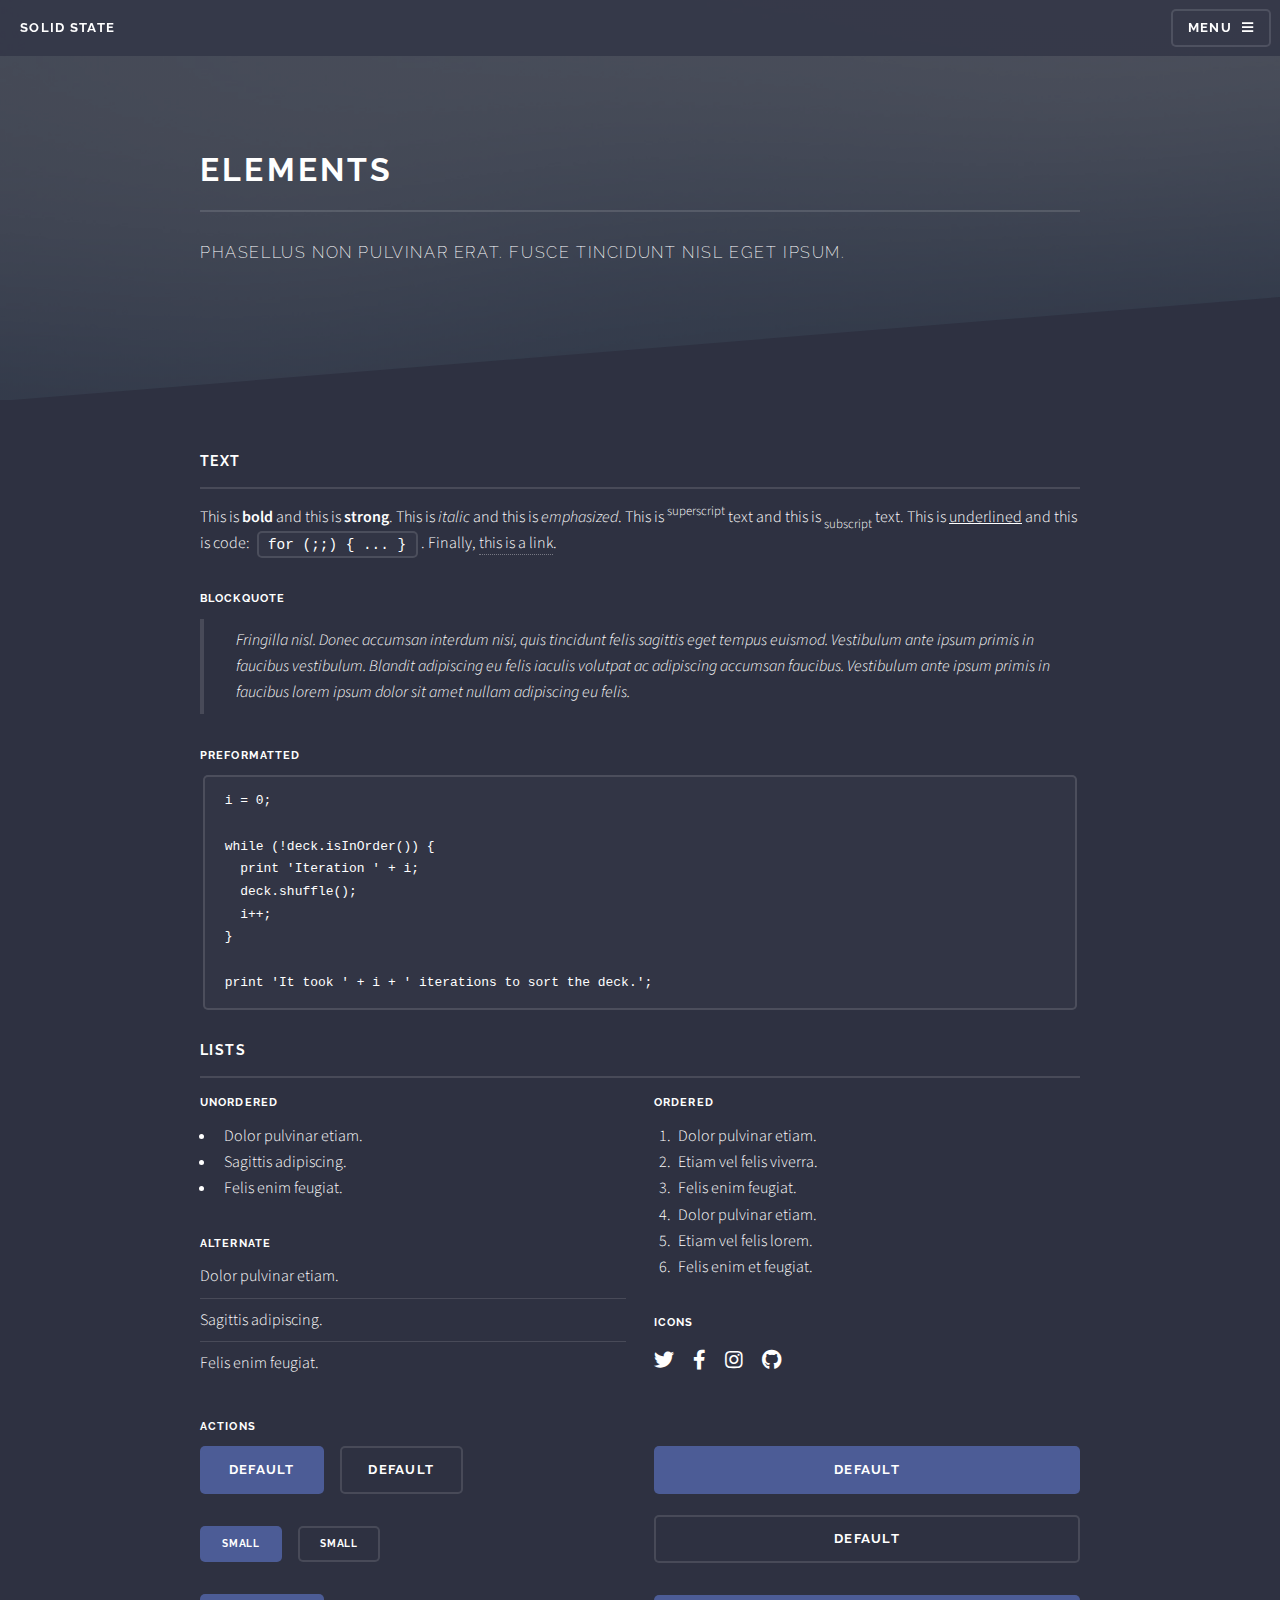
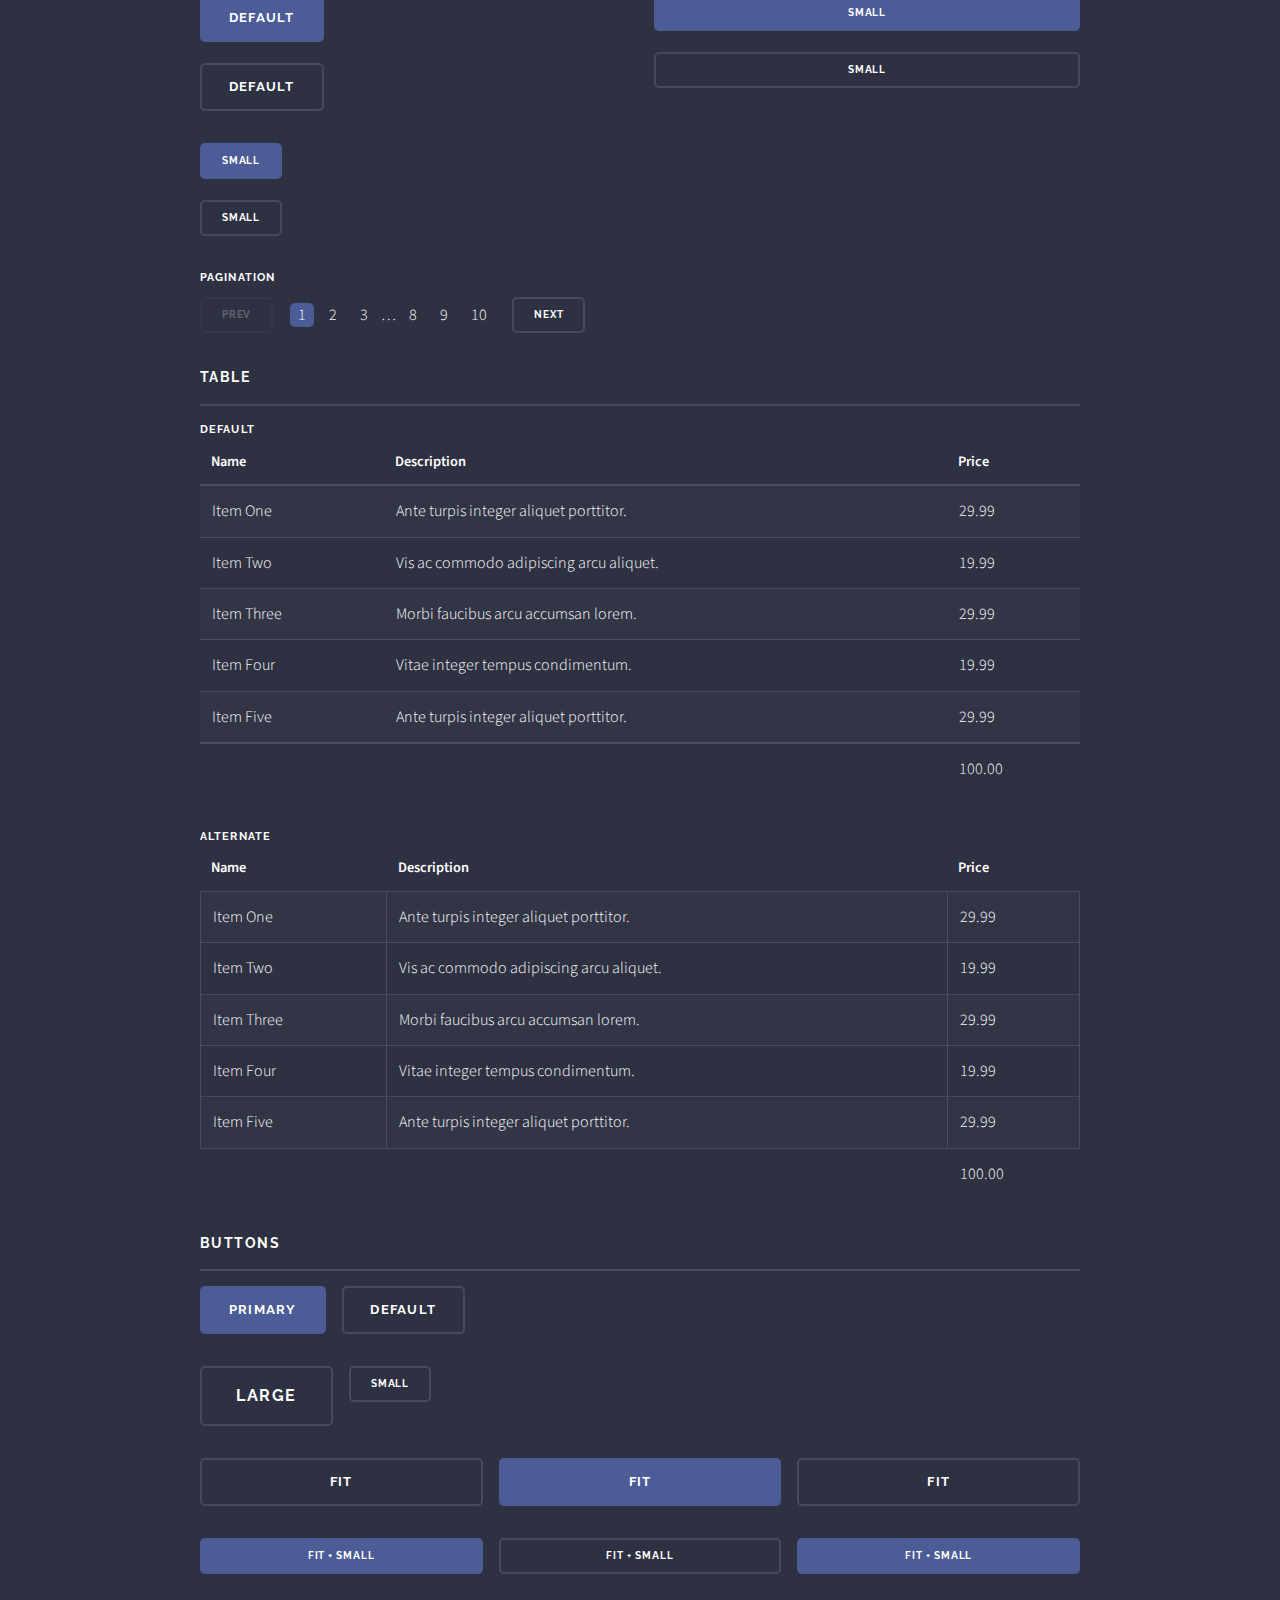
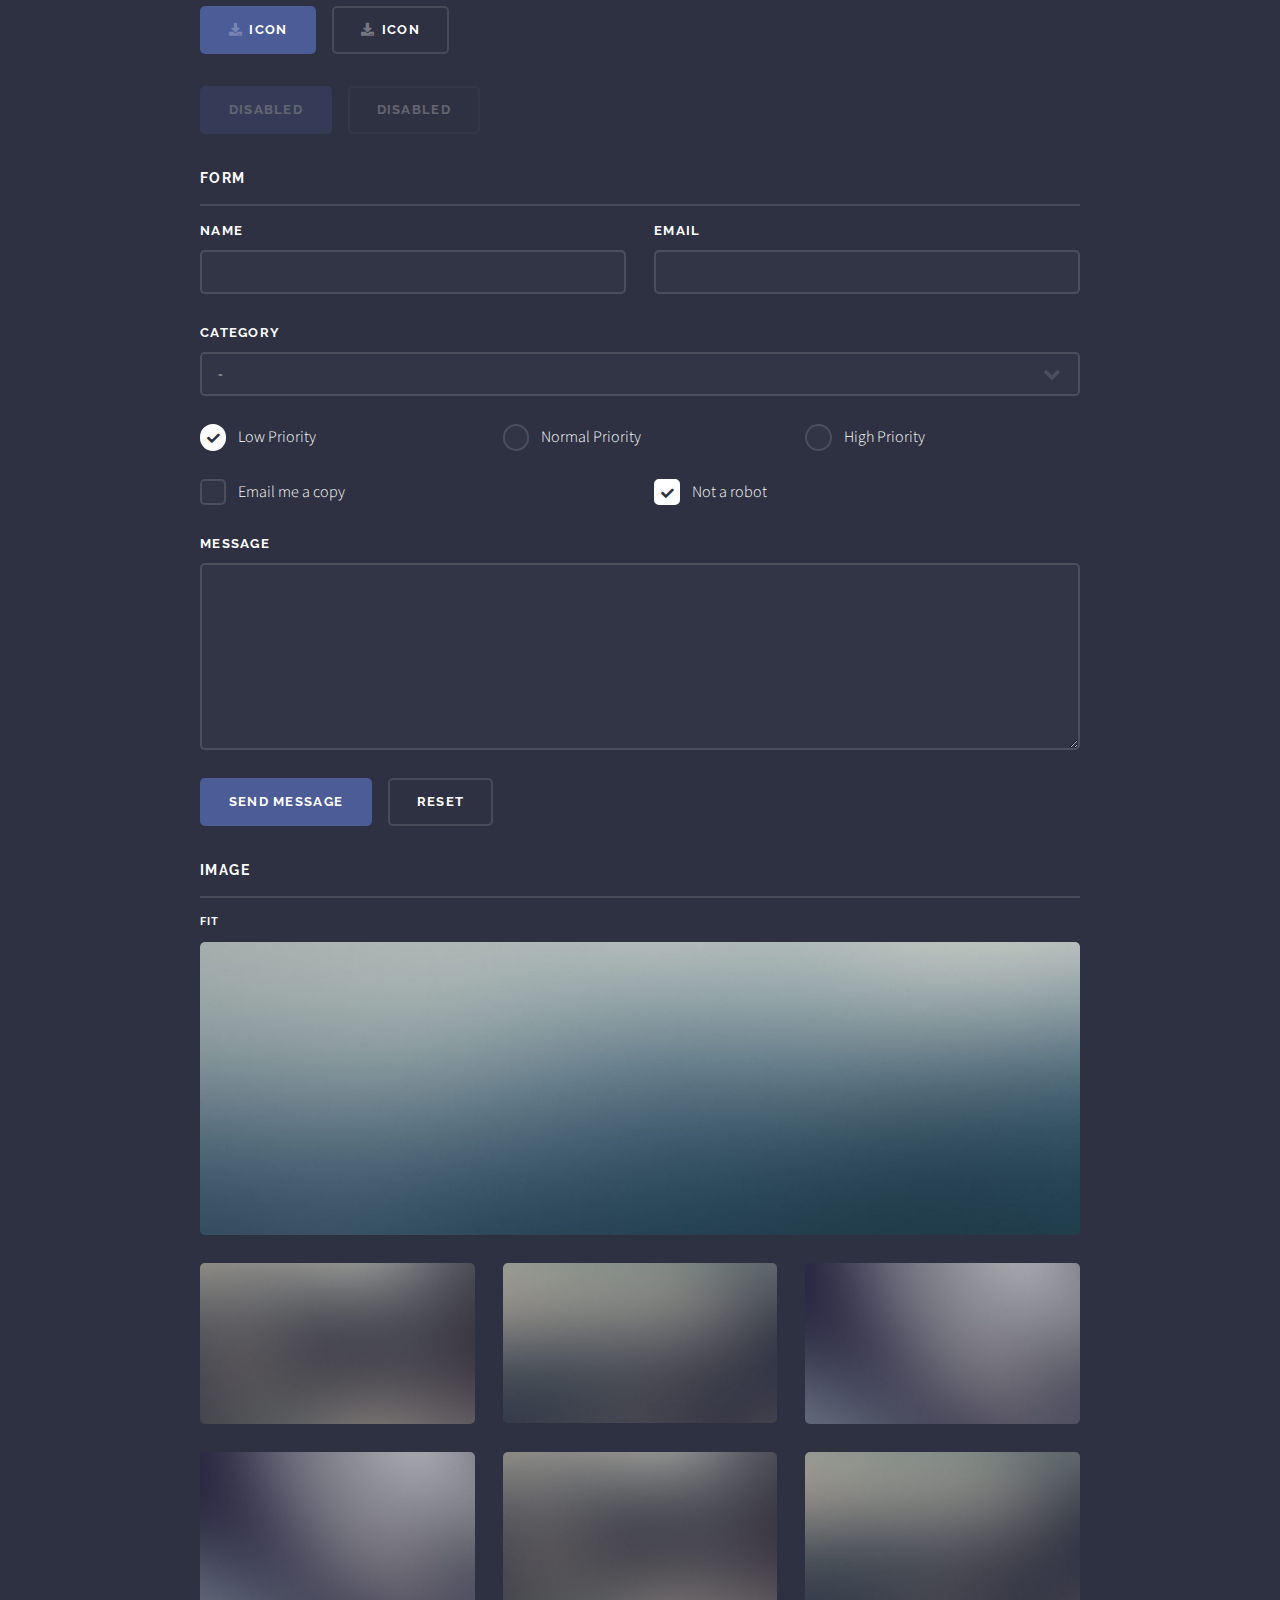
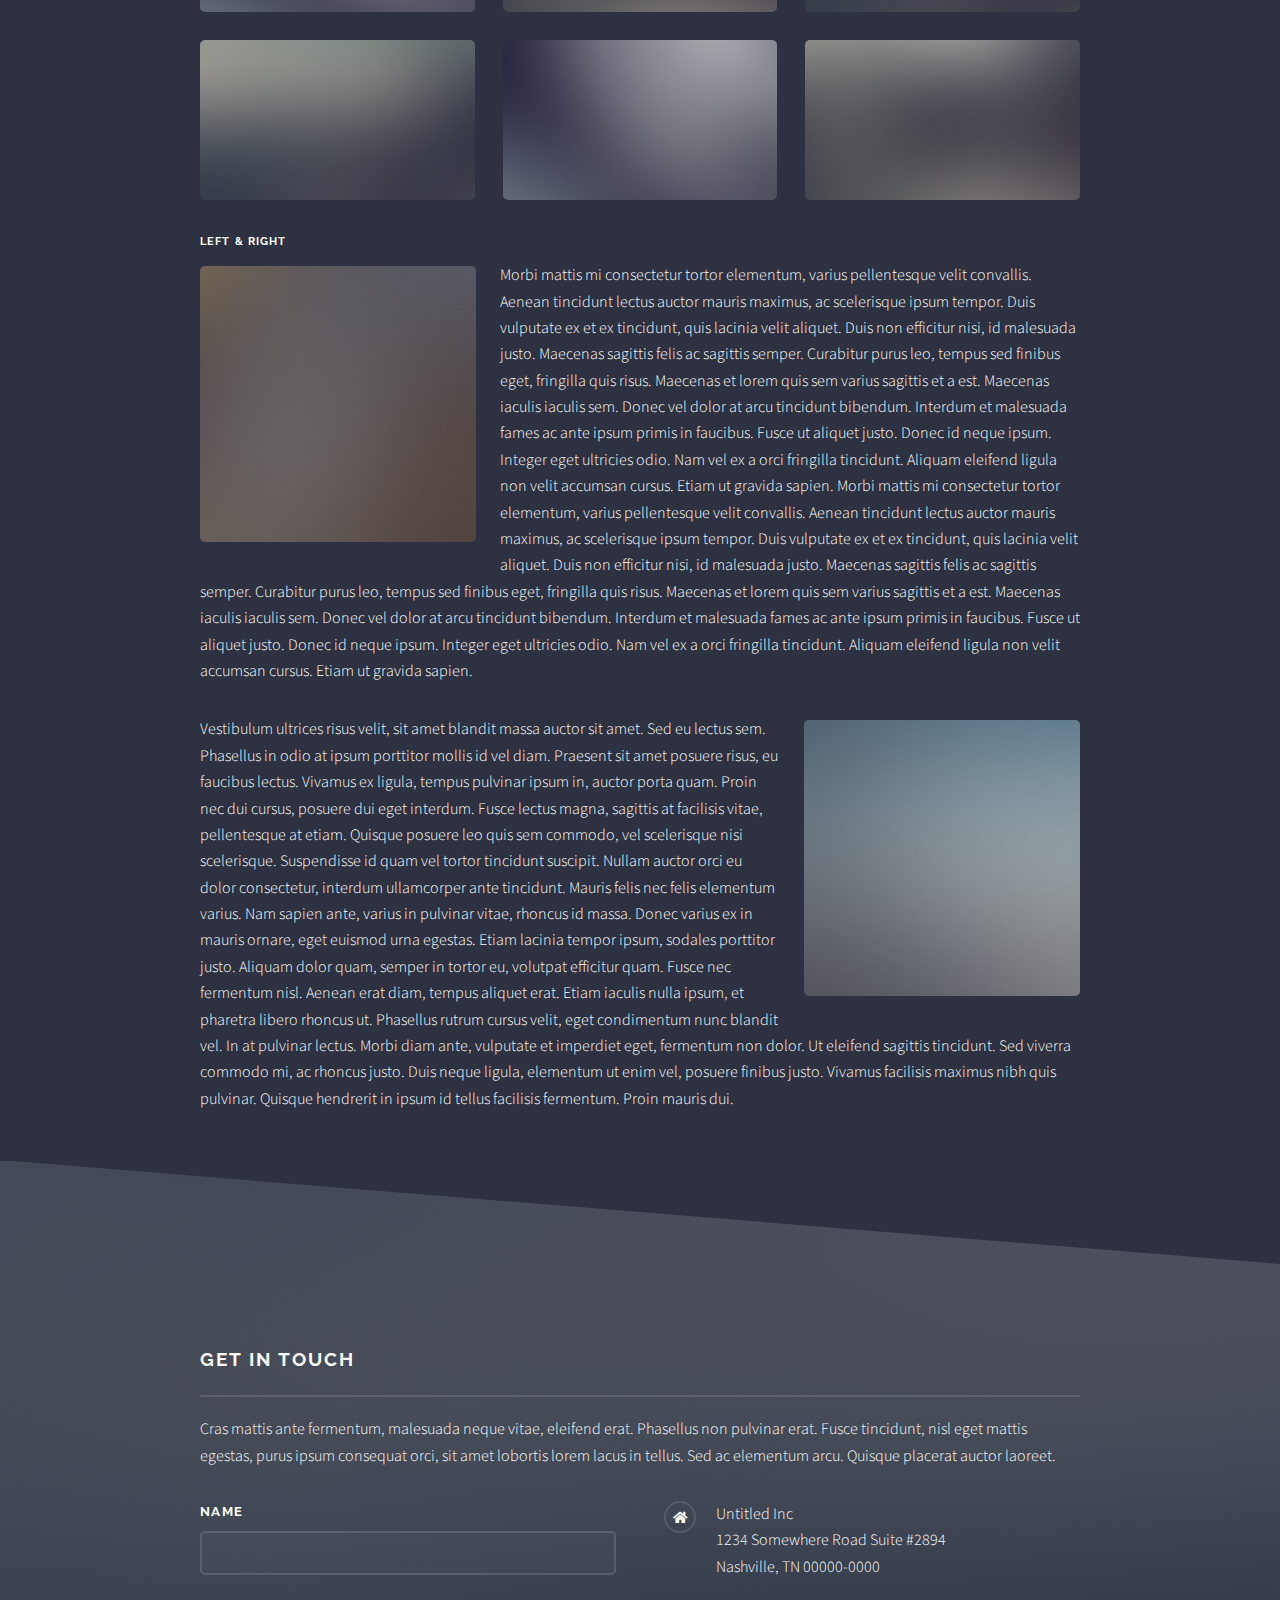
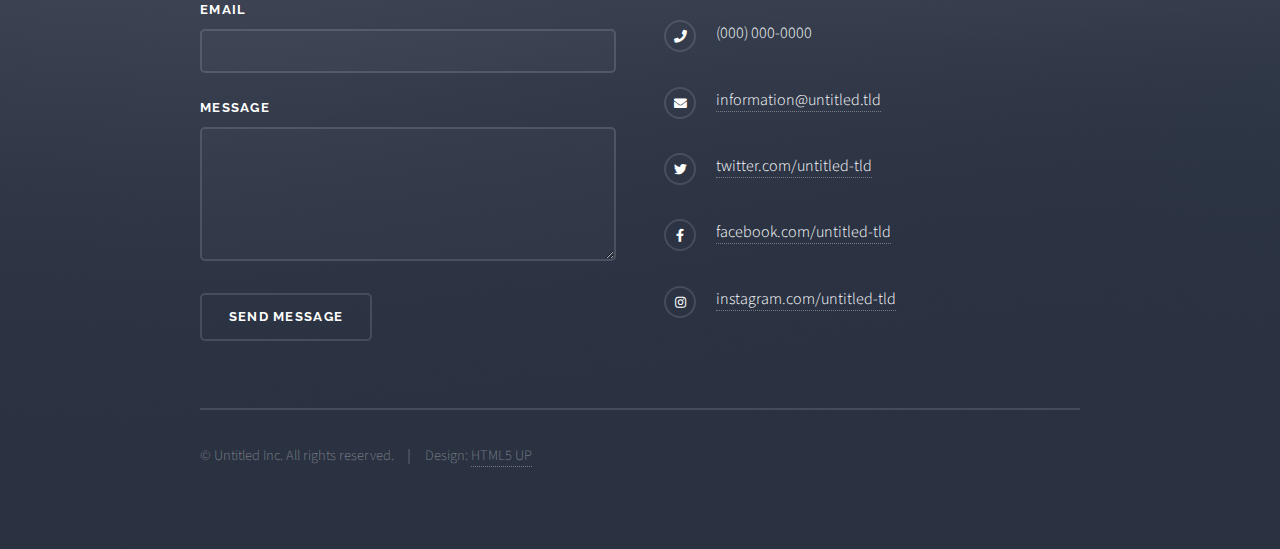
==== commit ee9b1cff: "Everything moved to a new template" ====
--- a/elements.html
+++ b/elements.html
@@ -1,12 +1,12 @@
 <!DOCTYPE HTML>
 <!--
-	Stellar by HTML5 UP
+	Solid State by HTML5 UP
 	html5up.net | @ajlkn
 	Free for personal and commercial use under the CCA 3.0 license (html5up.net/license)
 -->
 <html>
 	<head>
-		<title>Elements - Stellar by HTML5 UP</title>
+		<title>Elements - Solid State by HTML5 UP</title>
 		<meta charset="utf-8" />
 		<meta name="viewport" content="width=device-width, initial-scale=1, user-scalable=no" />
 		<link rel="stylesheet" href="assets/css/main.css" />
@@ -14,70 +14,83 @@
 	</head>
 	<body class="is-preload">
 
-		<!-- Wrapper -->
-			<div id="wrapper">
+		<!-- Page Wrapper -->
+			<div id="page-wrapper">
 
 				<!-- Header -->
 					<header id="header">
-						<h1>Elements</h1>
-						<p>Ipsum dolor sit amet nullam</p>
+						<h1><a href="index.html">Solid State</a></h1>
+						<nav>
+							<a href="#menu">Menu</a>
+						</nav>
 					</header>
 
-				<!-- Main -->
-					<div id="main">
+				<!-- Menu -->
+					<nav id="menu">
+						<div class="inner">
+							<h2>Menu</h2>
+							<ul class="links">
+								<li><a href="index.html">Home</a></li>
+								<li><a href="generic.html">Generic</a></li>
+								<li><a href="elements.html">Elements</a></li>
+								<li><a href="#">Log In</a></li>
+								<li><a href="#">Sign Up</a></li>
+							</ul>
+							<a href="#" class="close">Close</a>
+						</div>
+					</nav>
+
+				<!-- Wrapper -->
+					<section id="wrapper">
+						<header>
+							<div class="inner">
+								<h2>Elements</h2>
+								<p>Phasellus non pulvinar erat. Fusce tincidunt nisl eget ipsum.</p>
+							</div>
+						</header>
 
 						<!-- Content -->
-							<section id="content" class="main">
-
-								<!-- Text -->
-									<section>
-										<h2>Text</h2>
+							<div class="wrapper">
+								<div class="inner">
+
+									<section>
+										<h3 class="major">Text</h3>
 										<p>This is <b>bold</b> and this is <strong>strong</strong>. This is <i>italic</i> and this is <em>emphasized</em>.
 										This is <sup>superscript</sup> text and this is <sub>subscript</sub> text.
 										This is <u>underlined</u> and this is code: <code>for (;;) { ... }</code>. Finally, <a href="#">this is a link</a>.</p>
-										<hr />
-										<p>Nunc lacinia ante nunc ac lobortis. Interdum adipiscing gravida odio porttitor sem non mi integer non faucibus ornare mi ut ante amet placerat aliquet. Volutpat eu sed ante lacinia sapien lorem accumsan varius montes viverra nibh in adipiscing blandit tempus accumsan.</p>
-										<hr />
-										<h2>Heading Level 2</h2>
-										<h3>Heading Level 3</h3>
-										<h4>Heading Level 4</h4>
-										<hr />
-										<h3>Blockquote</h3>
+										<h4>Blockquote</h4>
 										<blockquote>Fringilla nisl. Donec accumsan interdum nisi, quis tincidunt felis sagittis eget tempus euismod. Vestibulum ante ipsum primis in faucibus vestibulum. Blandit adipiscing eu felis iaculis volutpat ac adipiscing accumsan faucibus. Vestibulum ante ipsum primis in faucibus lorem ipsum dolor sit amet nullam adipiscing eu felis.</blockquote>
-										<h3>Preformatted</h3>
+										<h4>Preformatted</h4>
 										<pre><code>i = 0;
 
 while (!deck.isInOrder()) {
-    print 'Iteration ' + i;
-    deck.shuffle();
-    i++;
+  print 'Iteration ' + i;
+  deck.shuffle();
+  i++;
 }
 
 print 'It took ' + i + ' iterations to sort the deck.';</code></pre>
 									</section>
 
-								<!-- Lists -->
-									<section>
-										<h2>Lists</h2>
+									<section>
+										<h3 class="major">Lists</h3>
 										<div class="row">
 											<div class="col-6 col-12-medium">
-												<h3>Unordered</h3>
+												<h4>Unordered</h4>
 												<ul>
-													<li>Dolor pulvinar magna etiam.</li>
-													<li>Sagittis sed lorem adipiscing.</li>
-													<li>Felis enim etiam feugiat.</li>
-													<li>Ipsum lorem nullam consequat.</li>
-												</ul>
-												<h3>Alternate</h3>
+													<li>Dolor pulvinar etiam.</li>
+													<li>Sagittis adipiscing.</li>
+													<li>Felis enim feugiat.</li>
+												</ul>
+												<h4>Alternate</h4>
 												<ul class="alt">
-													<li>Dolor pulvinar magna etiam.</li>
-													<li>Sagittis sed lorem adipiscing.</li>
-													<li>Felis enim etiam feugiat.</li>
-													<li>Ipsum lorem nullam consequat.</li>
+													<li>Dolor pulvinar etiam.</li>
+													<li>Sagittis adipiscing.</li>
+													<li>Felis enim feugiat.</li>
 												</ul>
 											</div>
 											<div class="col-6 col-12-medium">
-												<h3>Ordered</h3>
+												<h4>Ordered</h4>
 												<ol>
 													<li>Dolor pulvinar etiam.</li>
 													<li>Etiam vel felis viverra.</li>
@@ -86,24 +99,16 @@
 													<li>Etiam vel felis lorem.</li>
 													<li>Felis enim et feugiat.</li>
 												</ol>
-												<h3>Icons</h3>
+												<h4>Icons</h4>
 												<ul class="icons">
 													<li><a href="#" class="icon brands fa-twitter"><span class="label">Twitter</span></a></li>
 													<li><a href="#" class="icon brands fa-facebook-f"><span class="label">Facebook</span></a></li>
 													<li><a href="#" class="icon brands fa-instagram"><span class="label">Instagram</span></a></li>
-													<li><a href="#" class="icon brands fa-github"><span class="label">GitHub</span></a></li>
-													<li><a href="#" class="icon brands fa-dribbble"><span class="label">Dribbble</span></a></li>
-												</ul>
-												<ul class="icons">
-													<li><a href="#" class="icon brands alt fa-twitter"><span class="label">Twitter</span></a></li>
-													<li><a href="#" class="icon brands alt fa-facebook-f"><span class="label">Facebook</span></a></li>
-													<li><a href="#" class="icon brands alt fa-instagram"><span class="label">Instagram</span></a></li>
-													<li><a href="#" class="icon brands alt fa-github"><span class="label">GitHub</span></a></li>
-													<li><a href="#" class="icon brands alt fa-dribbble"><span class="label">Dribbble</span></a></li>
+													<li><a href="#" class="icon brands fa-github"><span class="label">Github</span></a></li>
 												</ul>
 											</div>
 										</div>
-										<h2>Actions</h2>
+										<h4>Actions</h4>
 										<div class="row">
 											<div class="col-6 col-12-medium">
 												<ul class="actions">
@@ -118,7 +123,7 @@
 													<li><a href="#" class="button primary">Default</a></li>
 													<li><a href="#" class="button">Default</a></li>
 												</ul>
-												<ul class="actions stacked">
+												<ul class="actions stacked small">
 													<li><a href="#" class="button primary small">Small</a></li>
 													<li><a href="#" class="button small">Small</a></li>
 												</ul>
@@ -128,18 +133,29 @@
 													<li><a href="#" class="button primary fit">Default</a></li>
 													<li><a href="#" class="button fit">Default</a></li>
 												</ul>
-												<ul class="actions stacked">
+												<ul class="actions stacked small">
 													<li><a href="#" class="button primary small fit">Small</a></li>
 													<li><a href="#" class="button small fit">Small</a></li>
 												</ul>
 											</div>
 										</div>
-									</section>
-
-								<!-- Table -->
-									<section>
-										<h2>Table</h2>
-										<h3>Default</h3>
+										<h4>Pagination</h4>
+										<ul class="pagination">
+											<li><span class="button small disabled">Prev</span></li>
+											<li><a href="#" class="page active">1</a></li>
+											<li><a href="#" class="page">2</a></li>
+											<li><a href="#" class="page">3</a></li>
+											<li><span>&hellip;</span></li>
+											<li><a href="#" class="page">8</a></li>
+											<li><a href="#" class="page">9</a></li>
+											<li><a href="#" class="page">10</a></li>
+											<li><a href="#" class="button small">Next</a></li>
+										</ul>
+									</section>
+
+									<section>
+										<h3 class="major">Table</h3>
+										<h4>Default</h4>
 										<div class="table-wrapper">
 											<table>
 												<thead>
@@ -185,7 +201,7 @@
 											</table>
 										</div>
 
-										<h3>Alternate</h3>
+										<h4>Alternate</h4>
 										<div class="table-wrapper">
 											<table class="alt">
 												<thead>
@@ -232,32 +248,29 @@
 										</div>
 									</section>
 
-								<!-- Buttons -->
-									<section>
-										<h3>Buttons</h3>
+									<section>
+										<h3 class="major">Buttons</h3>
 										<ul class="actions">
 											<li><a href="#" class="button primary">Primary</a></li>
 											<li><a href="#" class="button">Default</a></li>
 										</ul>
 										<ul class="actions">
 											<li><a href="#" class="button large">Large</a></li>
-											<li><a href="#" class="button">Default</a></li>
 											<li><a href="#" class="button small">Small</a></li>
 										</ul>
 										<ul class="actions fit">
+											<li><a href="#" class="button fit">Fit</a></li>
 											<li><a href="#" class="button primary fit">Fit</a></li>
-											<li><a href="#" class="button fit">Fit</a></li>
 											<li><a href="#" class="button fit">Fit</a></li>
 										</ul>
 										<ul class="actions fit small">
 											<li><a href="#" class="button primary fit small">Fit + Small</a></li>
 											<li><a href="#" class="button fit small">Fit + Small</a></li>
-											<li><a href="#" class="button fit small">Fit + Small</a></li>
+											<li><a href="#" class="button primary fit small">Fit + Small</a></li>
 										</ul>
 										<ul class="actions">
-											<li><a href="#" class="button primary icon solidfa-download">Icon</a></li>
-											<li><a href="#" class="button icon solid fa-upload">Icon</a></li>
-											<li><a href="#" class="button icon solid fa-save">Icon</a></li>
+											<li><a href="#" class="button primary icon solid fa-download">Icon</a></li>
+											<li><a href="#" class="button icon solid fa-download">Icon</a></li>
 										</ul>
 										<ul class="actions">
 											<li><span class="button primary disabled">Disabled</span></li>
@@ -265,20 +278,22 @@
 										</ul>
 									</section>
 
-								<!-- Form -->
-									<section>
-										<h2>Form</h2>
+									<section>
+										<h3 class="major">Form</h3>
 										<form method="post" action="#">
 											<div class="row gtr-uniform">
 												<div class="col-6 col-12-xsmall">
-													<input type="text" name="demo-name" id="demo-name" value="" placeholder="Name" />
+													<label for="demo-name">Name</label>
+													<input type="text" name="demo-name" id="demo-name" value="" />
 												</div>
 												<div class="col-6 col-12-xsmall">
-													<input type="email" name="demo-email" id="demo-email" value="" placeholder="Email" />
+													<label for="demo-email">Email</label>
+													<input type="email" name="demo-email" id="demo-email" value="" />
 												</div>
 												<div class="col-12">
+													<label for="demo-category">Category</label>
 													<select name="demo-category" id="demo-category">
-														<option value="">- Category -</option>
+														<option value="">-</option>
 														<option value="1">Manufacturing</option>
 														<option value="1">Shipping</option>
 														<option value="1">Administration</option>
@@ -287,15 +302,15 @@
 												</div>
 												<div class="col-4 col-12-small">
 													<input type="radio" id="demo-priority-low" name="demo-priority" checked>
-													<label for="demo-priority-low">Low</label>
+													<label for="demo-priority-low">Low Priority</label>
 												</div>
 												<div class="col-4 col-12-small">
 													<input type="radio" id="demo-priority-normal" name="demo-priority">
-													<label for="demo-priority-normal">Normal</label>
+													<label for="demo-priority-normal">Normal Priority</label>
 												</div>
 												<div class="col-4 col-12-small">
 													<input type="radio" id="demo-priority-high" name="demo-priority">
-													<label for="demo-priority-high">High</label>
+													<label for="demo-priority-high">High Priority</label>
 												</div>
 												<div class="col-6 col-12-small">
 													<input type="checkbox" id="demo-copy" name="demo-copy">
@@ -306,7 +321,8 @@
 													<label for="demo-human">Not a robot</label>
 												</div>
 												<div class="col-12">
-													<textarea name="demo-message" id="demo-message" placeholder="Enter your message" rows="6"></textarea>
+													<label for="demo-message">Message</label>
+													<textarea name="demo-message" id="demo-message" rows="6"></textarea>
 												</div>
 												<div class="col-12">
 													<ul class="actions">
@@ -318,69 +334,80 @@
 										</form>
 									</section>
 
-								<!-- Image -->
-									<section>
-										<h2>Image</h2>
-										<h3>Fit</h3>
+									<section>
+										<h3 class="major">Image</h3>
+										<h4>Fit</h4>
 										<div class="box alt">
 											<div class="row gtr-uniform">
-												<div class="col-12"><span class="image fit"><img src="images/pic04.jpg" alt="" /></span></div>
-												<div class="col-4"><span class="image fit"><img src="images/pic01.jpg" alt="" /></span></div>
-												<div class="col-4"><span class="image fit"><img src="images/pic02.jpg" alt="" /></span></div>
-												<div class="col-4"><span class="image fit"><img src="images/pic03.jpg" alt="" /></span></div>
-												<div class="col-4"><span class="image fit"><img src="images/pic03.jpg" alt="" /></span></div>
-												<div class="col-4"><span class="image fit"><img src="images/pic01.jpg" alt="" /></span></div>
-												<div class="col-4"><span class="image fit"><img src="images/pic02.jpg" alt="" /></span></div>
-												<div class="col-4"><span class="image fit"><img src="images/pic02.jpg" alt="" /></span></div>
-												<div class="col-4"><span class="image fit"><img src="images/pic03.jpg" alt="" /></span></div>
-												<div class="col-4"><span class="image fit"><img src="images/pic01.jpg" alt="" /></span></div>
+												<div class="col-12"><span class="image fit"><img src="images/pic08.jpg" alt="" /></span></div>
+												<div class="col-4"><span class="image fit"><img src="images/pic05.jpg" alt="" /></span></div>
+												<div class="col-4"><span class="image fit"><img src="images/pic06.jpg" alt="" /></span></div>
+												<div class="col-4"><span class="image fit"><img src="images/pic07.jpg" alt="" /></span></div>
+												<div class="col-4"><span class="image fit"><img src="images/pic07.jpg" alt="" /></span></div>
+												<div class="col-4"><span class="image fit"><img src="images/pic05.jpg" alt="" /></span></div>
+												<div class="col-4"><span class="image fit"><img src="images/pic06.jpg" alt="" /></span></div>
+												<div class="col-4"><span class="image fit"><img src="images/pic06.jpg" alt="" /></span></div>
+												<div class="col-4"><span class="image fit"><img src="images/pic07.jpg" alt="" /></span></div>
+												<div class="col-4"><span class="image fit"><img src="images/pic05.jpg" alt="" /></span></div>
 											</div>
 										</div>
-										<h3>Left &amp; Right</h3>
-										<p><span class="image left"><img src="images/pic05.jpg" alt="" /></span>Fringilla nisl. Donec accumsan interdum nisi, quis tincidunt felis sagittis eget. tempus euismod. Vestibulum ante ipsum primis in faucibus vestibulum. Blandit adipiscing eu felis iaculis volutpat ac adipiscing accumsan eu faucibus. Integer ac pellentesque praesent tincidunt felis sagittis eget. tempus euismod. Vestibulum ante ipsum primis in faucibus vestibulum. Blandit adipiscing eu felis iaculis volutpat ac adipiscing accumsan eu faucibus. Integer ac pellentesque praesent. Donec accumsan interdum nisi, quis tincidunt felis sagittis eget. tempus euismod. Vestibulum ante ipsum primis in faucibus vestibulum. Blandit adipiscing eu felis iaculis volutpat ac adipiscing accumsan eu faucibus. Integer ac pellentesque praesent tincidunt felis sagittis eget. tempus euismod. Vestibulum ante ipsum primis in faucibus vestibulum. Blandit adipiscing eu felis iaculis volutpat ac adipiscing accumsan eu faucibus. Integer ac pellentesque praesent. Blandit adipiscing eu felis iaculis volutpat ac adipiscing accumsan eu faucibus. Integer ac pellentesque praesent tincidunt felis sagittis eget. tempus euismod. Vestibulum ante ipsum primis in faucibus vestibulum. Blandit adipiscing eu felis iaculis volutpat ac adipiscing accumsan eu faucibus. Integer ac pellentesque praesent lorem ipsum dolor sit amet veroeros consequat. Etiam tempus lorem ipsum.</p>
-										<p><span class="image right"><img src="images/pic06.jpg" alt="" /></span>Fringilla nisl. Donec accumsan interdum nisi, quis tincidunt felis sagittis eget. tempus euismod. Vestibulum ante ipsum primis in faucibus vestibulum. Blandit adipiscing eu felis iaculis volutpat ac adipiscing accumsan eu faucibus. Integer ac pellentesque praesent tincidunt felis sagittis eget. tempus euismod. Vestibulum ante ipsum primis in faucibus vestibulum. Blandit adipiscing eu felis iaculis volutpat ac adipiscing accumsan eu faucibus. Integer ac pellentesque praesent. Donec accumsan interdum nisi, quis tincidunt felis sagittis eget. tempus euismod. Vestibulum ante ipsum primis in faucibus vestibulum. Blandit adipiscing eu felis iaculis volutpat ac adipiscing accumsan eu faucibus. Integer ac pellentesque praesent tincidunt felis sagittis eget. tempus euismod. Vestibulum ante ipsum primis in faucibus vestibulum. Blandit adipiscing eu felis iaculis volutpat ac adipiscing accumsan eu faucibus. Integer ac pellentesque praesent. Blandit adipiscing eu felis iaculis volutpat ac adipiscing accumsan eu faucibus. Integer ac pellentesque praesent tincidunt felis sagittis eget. tempus euismod. Vestibulum ante ipsum primis in faucibus vestibulum. Blandit adipiscing eu felis iaculis volutpat ac adipiscing accumsan eu faucibus..</p>
-									</section>
-
-							</section>
-
-					</div>
+										<h4>Left &amp; Right</h4>
+										<p><span class="image left"><img src="images/pic01.jpg" alt="" /></span>Morbi mattis mi consectetur tortor elementum, varius pellentesque velit convallis. Aenean tincidunt lectus auctor mauris maximus, ac scelerisque ipsum tempor. Duis vulputate ex et ex tincidunt, quis lacinia velit aliquet. Duis non efficitur nisi, id malesuada justo. Maecenas sagittis felis ac sagittis semper. Curabitur purus leo, tempus sed finibus eget, fringilla quis risus. Maecenas et lorem quis sem varius sagittis et a est. Maecenas iaculis iaculis sem. Donec vel dolor at arcu tincidunt bibendum. Interdum et malesuada fames ac ante ipsum primis in faucibus. Fusce ut aliquet justo. Donec id neque ipsum. Integer eget ultricies odio. Nam vel ex a orci fringilla tincidunt. Aliquam eleifend ligula non velit accumsan cursus. Etiam ut gravida sapien. Morbi mattis mi consectetur tortor elementum, varius pellentesque velit convallis. Aenean tincidunt lectus auctor mauris maximus, ac scelerisque ipsum tempor. Duis vulputate ex et ex tincidunt, quis lacinia velit aliquet. Duis non efficitur nisi, id malesuada justo. Maecenas sagittis felis ac sagittis semper. Curabitur purus leo, tempus sed finibus eget, fringilla quis risus. Maecenas et lorem quis sem varius sagittis et a est. Maecenas iaculis iaculis sem. Donec vel dolor at arcu tincidunt bibendum. Interdum et malesuada fames ac ante ipsum primis in faucibus. Fusce ut aliquet justo. Donec id neque ipsum. Integer eget ultricies odio. Nam vel ex a orci fringilla tincidunt. Aliquam eleifend ligula non velit accumsan cursus. Etiam ut gravida sapien.</p>
+										<p><span class="image right"><img src="images/pic02.jpg" alt="" /></span>Vestibulum ultrices risus velit, sit amet blandit massa auctor sit amet. Sed eu lectus sem. Phasellus in odio at ipsum porttitor mollis id vel diam. Praesent sit amet posuere risus, eu faucibus lectus. Vivamus ex ligula, tempus pulvinar ipsum in, auctor porta quam. Proin nec dui cursus, posuere dui eget interdum. Fusce lectus magna, sagittis at facilisis vitae, pellentesque at etiam. Quisque posuere leo quis sem commodo, vel scelerisque nisi scelerisque. Suspendisse id quam vel tortor tincidunt suscipit. Nullam auctor orci eu dolor consectetur, interdum ullamcorper ante tincidunt. Mauris felis nec felis elementum varius. Nam sapien ante, varius in pulvinar vitae, rhoncus id massa. Donec varius ex in mauris ornare, eget euismod urna egestas. Etiam lacinia tempor ipsum, sodales porttitor justo. Aliquam dolor quam, semper in tortor eu, volutpat efficitur quam. Fusce nec fermentum nisl. Aenean erat diam, tempus aliquet erat. Etiam iaculis nulla ipsum, et pharetra libero rhoncus ut. Phasellus rutrum cursus velit, eget condimentum nunc blandit vel. In at pulvinar lectus. Morbi diam ante, vulputate et imperdiet eget, fermentum non dolor. Ut eleifend sagittis tincidunt. Sed viverra commodo mi, ac rhoncus justo. Duis neque ligula, elementum ut enim vel, posuere finibus justo. Vivamus facilisis maximus nibh quis pulvinar. Quisque hendrerit in ipsum id tellus facilisis fermentum. Proin mauris dui.</p>
+									</section>
+
+								</div>
+							</div>
+
+					</section>
 
 				<!-- Footer -->
-					<footer id="footer">
-						<section>
-							<h2>Aliquam sed mauris</h2>
-							<p>Sed lorem ipsum dolor sit amet et nullam consequat feugiat consequat magna adipiscing tempus etiam dolore veroeros. eget dapibus mauris. Cras aliquet, nisl ut viverra sollicitudin, ligula erat egestas velit, vitae tincidunt odio.</p>
-							<ul class="actions">
-								<li><a href="#" class="button">Learn More</a></li>
+					<section id="footer">
+						<div class="inner">
+							<h2 class="major">Get in touch</h2>
+							<p>Cras mattis ante fermentum, malesuada neque vitae, eleifend erat. Phasellus non pulvinar erat. Fusce tincidunt, nisl eget mattis egestas, purus ipsum consequat orci, sit amet lobortis lorem lacus in tellus. Sed ac elementum arcu. Quisque placerat auctor laoreet.</p>
+							<form method="post" action="#">
+								<div class="fields">
+									<div class="field">
+										<label for="name">Name</label>
+										<input type="text" name="name" id="name" />
+									</div>
+									<div class="field">
+										<label for="email">Email</label>
+										<input type="email" name="email" id="email" />
+									</div>
+									<div class="field">
+										<label for="message">Message</label>
+										<textarea name="message" id="message" rows="4"></textarea>
+									</div>
+								</div>
+								<ul class="actions">
+									<li><input type="submit" value="Send Message" /></li>
+								</ul>
+							</form>
+							<ul class="contact">
+								<li class="icon solid fa-home">
+									Untitled Inc<br />
+									1234 Somewhere Road Suite #2894<br />
+									Nashville, TN 00000-0000
+								</li>
+								<li class="icon solid fa-phone">(000) 000-0000</li>
+								<li class="icon solid fa-envelope"><a href="#">information@untitled.tld</a></li>
+								<li class="icon brands fa-twitter"><a href="#">twitter.com/untitled-tld</a></li>
+								<li class="icon brands fa-facebook-f"><a href="#">facebook.com/untitled-tld</a></li>
+								<li class="icon brands fa-instagram"><a href="#">instagram.com/untitled-tld</a></li>
 							</ul>
-						</section>
-						<section>
-							<h2>Etiam feugiat</h2>
-							<dl class="alt">
-								<dt>Address</dt>
-								<dd>1234 Somewhere Road &bull; Nashville, TN 00000 &bull; USA</dd>
-								<dt>Phone</dt>
-								<dd>(000) 000-0000 x 0000</dd>
-								<dt>Email</dt>
-								<dd><a href="#">information@untitled.tld</a></dd>
-							</dl>
-							<ul class="icons">
-								<li><a href="#" class="icon brands fa-twitter alt"><span class="label">Twitter</span></a></li>
-								<li><a href="#" class="icon brands fa-facebook-f alt"><span class="label">Facebook</span></a></li>
-								<li><a href="#" class="icon brands fa-instagram alt"><span class="label">Instagram</span></a></li>
-								<li><a href="#" class="icon brands fa-github alt"><span class="label">GitHub</span></a></li>
-								<li><a href="#" class="icon brands fa-dribbble alt"><span class="label">Dribbble</span></a></li>
+							<ul class="copyright">
+								<li>&copy; Untitled Inc. All rights reserved.</li><li>Design: <a href="http://html5up.net">HTML5 UP</a></li>
 							</ul>
-						</section>
-						<p class="copyright">&copy; Untitled. Design: <a href="https://html5up.net">HTML5 UP</a>.</p>
-					</footer>
+						</div>
+					</section>
 
 			</div>
 
 		<!-- Scripts -->
 			<script src="assets/js/jquery.min.js"></script>
 			<script src="assets/js/jquery.scrollex.min.js"></script>
-			<script src="assets/js/jquery.scrolly.min.js"></script>
 			<script src="assets/js/browser.min.js"></script>
 			<script src="assets/js/breakpoints.min.js"></script>
 			<script src="assets/js/util.js"></script>
--- a/assets/css/main.css
+++ b/assets/css/main.css
@@ -1,8 +1,8 @@
 @import url(fontawesome-all.min.css);
-@import 'https://fonts.googleapis.com/css?family=Source+Sans+Pro:300,400';
+@import url("https://fonts.googleapis.com/css?family=Raleway:200,700|Source+Sans+Pro:300,600,300italic,600italic");
 
 /*
-	Stellar by HTML5 UP
+	Solid State by HTML5 UP
 	html5up.net | @ajlkn
 	Free for personal and commercial use under the CCA 3.0 license (html5up.net/license)
 */
@@ -99,11 +99,14 @@
 	}
 
 	body {
-		background-color: #935d8c;
-		background-image: url("images/overlay.png"), -moz-linear-gradient(45deg, #e37682 15%, #5f4d93 85%);
-		background-image: url("images/overlay.png"), -webkit-linear-gradient(45deg, #e37682 15%, #5f4d93 85%);
-		background-image: url("images/overlay.png"), -ms-linear-gradient(45deg, #e37682 15%, #5f4d93 85%);
-		background-image: url("images/overlay.png"), linear-gradient(45deg, #e37682 15%, #5f4d93 85%);
+		background-color: #2e3141;
+		background-image: linear-gradient(to top, rgba(46, 49, 65, 0.8), rgba(46, 49, 65, 0.8)), url("../../images/bg.jpg");
+		background-size: auto,
+ cover;
+		background-attachment: fixed,
+ fixed;
+		background-position: center,
+ center;
 	}
 
 		body.is-preload *, body.is-preload *:before, body.is-preload *:after {
@@ -119,14 +122,10 @@
 
 /* Type */
 
-	body {
-		background-color: #935d8c;
-		color: rgba(255, 255, 255, 0.65);
-	}
-
 	body, input, select, textarea {
+		color: #ffffff;
 		font-family: "Source Sans Pro", Helvetica, sans-serif;
-		font-size: 17pt;
+		font-size: 16.5pt;
 		font-weight: 300;
 		line-height: 1.65;
 	}
@@ -134,7 +133,7 @@
 		@media screen and (max-width: 1680px) {
 
 			body, input, select, textarea {
-				font-size: 14pt;
+				font-size: 13pt;
 			}
 
 		}
@@ -147,30 +146,100 @@
 
 		}
 
-		@media screen and (max-width: 360px) {
+		@media screen and (max-width: 980px) {
 
 			body, input, select, textarea {
-				font-size: 11pt;
+				font-size: 12pt;
+			}
+
+		}
+
+		@media screen and (max-width: 736px) {
+
+			body, input, select, textarea {
+				font-size: 12pt;
+			}
+
+		}
+
+		@media screen and (max-width: 480px) {
+
+			body, input, select, textarea {
+				font-size: 12pt;
 			}
 
 		}
 
 	a {
-		-moz-transition: color 0.2s ease, border-bottom 0.2s ease;
-		-webkit-transition: color 0.2s ease, border-bottom 0.2s ease;
-		-ms-transition: color 0.2s ease, border-bottom 0.2s ease;
-		transition: color 0.2s ease, border-bottom 0.2s ease;
+		-moz-transition: color 0.2s ease-in-out, border-bottom-color 0.2s ease-in-out;
+		-webkit-transition: color 0.2s ease-in-out, border-bottom-color 0.2s ease-in-out;
+		-ms-transition: color 0.2s ease-in-out, border-bottom-color 0.2s ease-in-out;
+		transition: color 0.2s ease-in-out, border-bottom-color 0.2s ease-in-out;
+		border-bottom: dotted 1px rgba(255, 255, 255, 0.35);
+		color: #ffffff;
 		text-decoration: none;
-		border-bottom: dotted 1px;
-		color: inherit;
 	}
 
 		a:hover {
 			border-bottom-color: transparent;
-		}
+			color: #ffffff !important;
+		}
+
+		a.special:not(.button) {
+			text-decoration: none;
+			border-bottom: 0;
+			display: block;
+			font-family: Raleway, Helvetica, sans-serif;
+			font-size: 0.8em;
+			font-weight: 700;
+			letter-spacing: 0.1em;
+			margin: 0 0 2em 0;
+			text-transform: uppercase;
+		}
+
+			a.special:not(.button):before {
+				-moz-osx-font-smoothing: grayscale;
+				-webkit-font-smoothing: antialiased;
+				display: inline-block;
+				font-style: normal;
+				font-variant: normal;
+				text-rendering: auto;
+				line-height: 1;
+				text-transform: none !important;
+				font-family: 'Font Awesome 5 Free';
+				font-weight: 900;
+			}
+
+			a.special:not(.button):before {
+				-moz-transition: background-color 0.2s ease-in-out;
+				-webkit-transition: background-color 0.2s ease-in-out;
+				-ms-transition: background-color 0.2s ease-in-out;
+				transition: background-color 0.2s ease-in-out;
+				border-radius: 100%;
+				border: solid 2px rgba(255, 255, 255, 0.125);
+				content: '\f105';
+				display: inline-block;
+				font-size: 1.25em;
+				height: 2em;
+				line-height: 1.75em;
+				margin-right: 0.85em;
+				text-align: center;
+				text-indent: 0.15em;
+				vertical-align: middle;
+				width: 2em;
+			}
+
+			a.special:not(.button):hover:before {
+				background-color: rgba(255, 255, 255, 0.025);
+			}
+
+			a.special:not(.button):active:before {
+				background-color: rgba(255, 255, 255, 0.075);
+			}
 
 	strong, b {
-		font-weight: 400;
+		color: #ffffff;
+		font-weight: 600;
 	}
 
 	em, i {
@@ -181,49 +250,44 @@
 		margin: 0 0 2em 0;
 	}
 
-		p.content {
-			-moz-columns: 20em 2;
-			-webkit-columns: 20em 2;
-			-ms-columns: 20em 2;
-			columns: 20em 2;
-			-moz-column-gap: 2em;
-			-webkit-column-gap: 2em;
-			-ms-column-gap: 2em;
-			column-gap: 2em;
-			text-align: justify;
-		}
-
 	h1, h2, h3, h4, h5, h6 {
-		font-weight: 300;
-		line-height: 1.5;
-		margin: 0 0 0.7em 0;
-		letter-spacing: -0.025em;
+		color: #ffffff;
+		font-family: Raleway, Helvetica, sans-serif;
+		font-weight: 700;
+		letter-spacing: 0.1em;
+		margin: 0 0 1em 0;
+		text-transform: uppercase;
 	}
 
 		h1 a, h2 a, h3 a, h4 a, h5 a, h6 a {
 			color: inherit;
 			text-decoration: none;
-		}
-
-	h1 {
-		font-size: 2.5em;
-		line-height: 1.2;
-	}
+			border-bottom: 0;
+		}
+
+		h1 span, h2 span, h3 span, h4 span, h5 span, h6 span {
+			font-weight: 200;
+		}
+
+		h1.major, h2.major, h3.major, h4.major, h5.major, h6.major {
+			padding-bottom: 1em;
+			border-bottom: solid 2px rgba(255, 255, 255, 0.125);
+		}
 
 	h2 {
-		font-size: 1.5em;
+		font-size: 1.2em;
 	}
 
 	h3 {
-		font-size: 1.25em;
+		font-size: 0.9em;
 	}
 
 	h4 {
-		font-size: 1.1em;
+		font-size: 0.7em;
 	}
 
 	h5 {
-		font-size: 0.9em;
+		font-size: 0.7em;
 	}
 
 	h6 {
@@ -232,8 +296,12 @@
 
 	@media screen and (max-width: 736px) {
 
-		h1 {
-			font-size: 2em;
+		h2 {
+			font-size: 1em;
+		}
+
+		h3 {
+			font-size: 0.8em;
 		}
 
 	}
@@ -251,15 +319,16 @@
 	}
 
 	blockquote {
-		border-left: solid 4px;
+		border-left: solid 4px rgba(255, 255, 255, 0.125);
 		font-style: italic;
 		margin: 0 0 2em 0;
 		padding: 0.5em 0 0.5em 2em;
 	}
 
 	code {
-		border-radius: 8px;
-		border: solid 1px;
+		background: rgba(255, 255, 255, 0.025);
+		border-radius: 5px;
+		border: solid 2px rgba(255, 255, 255, 0.125);
 		font-family: "Courier New", monospace;
 		font-size: 0.9em;
 		margin: 0 0.25em;
@@ -275,19 +344,19 @@
 
 		pre code {
 			display: block;
-			line-height: 1.75;
+			line-height: 1.75em;
 			padding: 1em 1.5em;
 			overflow-x: auto;
 		}
 
 	hr {
 		border: 0;
-		border-bottom: solid 1px;
-		margin: 2em 0;
+		border-bottom: solid 2px rgba(255, 255, 255, 0.125);
+		margin: 2.5em 0;
 	}
 
 		hr.major {
-			margin: 3em 0;
+			margin: 4em 0;
 		}
 
 	.align-left {
@@ -300,35 +369,6 @@
 
 	.align-right {
 		text-align: right;
-	}
-
-	input, select, textarea {
-		color: #ffffff;
-	}
-
-	a:hover {
-		color: #ffffff;
-	}
-
-	strong, b {
-		color: #ffffff;
-	}
-
-	h1, h2, h3, h4, h5, h6 {
-		color: #ffffff;
-	}
-
-	blockquote {
-		border-left-color: rgba(255, 255, 255, 0.35);
-	}
-
-	code {
-		background: rgba(255, 255, 255, 0.075);
-		border-color: rgba(255, 255, 255, 0.35);
-	}
-
-	hr {
-		border-bottom-color: rgba(255, 255, 255, 0.35);
 	}
 
 /* Row */
@@ -491,87 +531,87 @@
 
 		.row.gtr-25 {
 			margin-top: 0;
-			margin-left: -0.375em;
+			margin-left: -0.4375em;
 		}
 
 			.row.gtr-25 > * {
-				padding: 0 0 0 0.375em;
+				padding: 0 0 0 0.4375em;
 			}
 
 			.row.gtr-25.gtr-uniform {
-				margin-top: -0.375em;
+				margin-top: -0.4375em;
 			}
 
 				.row.gtr-25.gtr-uniform > * {
-					padding-top: 0.375em;
+					padding-top: 0.4375em;
 				}
 
 		.row.gtr-50 {
 			margin-top: 0;
-			margin-left: -0.75em;
+			margin-left: -0.875em;
 		}
 
 			.row.gtr-50 > * {
-				padding: 0 0 0 0.75em;
+				padding: 0 0 0 0.875em;
 			}
 
 			.row.gtr-50.gtr-uniform {
-				margin-top: -0.75em;
+				margin-top: -0.875em;
 			}
 
 				.row.gtr-50.gtr-uniform > * {
-					padding-top: 0.75em;
+					padding-top: 0.875em;
 				}
 
 		.row {
 			margin-top: 0;
-			margin-left: -1.5em;
+			margin-left: -1.75em;
 		}
 
 			.row > * {
-				padding: 0 0 0 1.5em;
+				padding: 0 0 0 1.75em;
 			}
 
 			.row.gtr-uniform {
-				margin-top: -1.5em;
+				margin-top: -1.75em;
 			}
 
 				.row.gtr-uniform > * {
-					padding-top: 1.5em;
+					padding-top: 1.75em;
 				}
 
 		.row.gtr-150 {
 			margin-top: 0;
-			margin-left: -2.25em;
+			margin-left: -2.625em;
 		}
 
 			.row.gtr-150 > * {
-				padding: 0 0 0 2.25em;
+				padding: 0 0 0 2.625em;
 			}
 
 			.row.gtr-150.gtr-uniform {
-				margin-top: -2.25em;
+				margin-top: -2.625em;
 			}
 
 				.row.gtr-150.gtr-uniform > * {
-					padding-top: 2.25em;
+					padding-top: 2.625em;
 				}
 
 		.row.gtr-200 {
 			margin-top: 0;
-			margin-left: -3em;
+			margin-left: -3.5em;
 		}
 
 			.row.gtr-200 > * {
-				padding: 0 0 0 3em;
+				padding: 0 0 0 3.5em;
 			}
 
 			.row.gtr-200.gtr-uniform {
-				margin-top: -3em;
+				margin-top: -3.5em;
 			}
 
 				.row.gtr-200.gtr-uniform > * {
-					padding-top: 3em;
+					padding-top: 3.5em;
 				}
 
 		@media screen and (max-width: 1680px) {
@@ -734,87 +774,87 @@
 
 				.row.gtr-25 {
 					margin-top: 0;
-					margin-left: -0.375em;
+					margin-left: -0.4375em;
 				}
 
 					.row.gtr-25 > * {
-						padding: 0 0 0 0.375em;
+						padding: 0 0 0 0.4375em;
 					}
 
 					.row.gtr-25.gtr-uniform {
-						margin-top: -0.375em;
+						margin-top: -0.4375em;
 					}
 
 						.row.gtr-25.gtr-uniform > * {
-							padding-top: 0.375em;
+							padding-top: 0.4375em;
 						}
 
 				.row.gtr-50 {
 					margin-top: 0;
-					margin-left: -0.75em;
+					margin-left: -0.875em;
 				}
 
 					.row.gtr-50 > * {
-						padding: 0 0 0 0.75em;
+						padding: 0 0 0 0.875em;
 					}
 
 					.row.gtr-50.gtr-uniform {
-						margin-top: -0.75em;
+						margin-top: -0.875em;
 					}
 
 						.row.gtr-50.gtr-uniform > * {
-							padding-top: 0.75em;
+							padding-top: 0.875em;
 						}
 
 				.row {
 					margin-top: 0;
-					margin-left: -1.5em;
+					margin-left: -1.75em;
 				}
 
 					.row > * {
-						padding: 0 0 0 1.5em;
+						padding: 0 0 0 1.75em;
 					}
 
 					.row.gtr-uniform {
-						margin-top: -1.5em;
+						margin-top: -1.75em;
 					}
 
 						.row.gtr-uniform > * {
-							padding-top: 1.5em;
+							padding-top: 1.75em;
 						}
 
 				.row.gtr-150 {
 					margin-top: 0;
-					margin-left: -2.25em;
+					margin-left: -2.625em;
 				}
 
 					.row.gtr-150 > * {
-						padding: 0 0 0 2.25em;
+						padding: 0 0 0 2.625em;
 					}
 
 					.row.gtr-150.gtr-uniform {
-						margin-top: -2.25em;
+						margin-top: -2.625em;
 					}
 
 						.row.gtr-150.gtr-uniform > * {
-							padding-top: 2.25em;
+							padding-top: 2.625em;
 						}
 
 				.row.gtr-200 {
 					margin-top: 0;
-					margin-left: -3em;
+					margin-left: -3.5em;
 				}
 
 					.row.gtr-200 > * {
-						padding: 0 0 0 3em;
+						padding: 0 0 0 3.5em;
 					}
 
 					.row.gtr-200.gtr-uniform {
-						margin-top: -3em;
+						margin-top: -3.5em;
 					}
 
 						.row.gtr-200.gtr-uniform > * {
-							padding-top: 3em;
+							padding-top: 3.5em;
 						}
 
 		}
@@ -979,87 +1019,87 @@
 
 				.row.gtr-25 {
 					margin-top: 0;
-					margin-left: -0.375em;
+					margin-left: -0.4375em;
 				}
 
 					.row.gtr-25 > * {
-						padding: 0 0 0 0.375em;
+						padding: 0 0 0 0.4375em;
 					}
 
 					.row.gtr-25.gtr-uniform {
-						margin-top: -0.375em;
+						margin-top: -0.4375em;
 					}
 
 						.row.gtr-25.gtr-uniform > * {
-							padding-top: 0.375em;
+							padding-top: 0.4375em;
 						}
 
 				.row.gtr-50 {
 					margin-top: 0;
-					margin-left: -0.75em;
+					margin-left: -0.875em;
 				}
 
 					.row.gtr-50 > * {
-						padding: 0 0 0 0.75em;
+						padding: 0 0 0 0.875em;
 					}
 
 					.row.gtr-50.gtr-uniform {
-						margin-top: -0.75em;
+						margin-top: -0.875em;
 					}
 
 						.row.gtr-50.gtr-uniform > * {
-							padding-top: 0.75em;
+							padding-top: 0.875em;
 						}
 
 				.row {
 					margin-top: 0;
-					margin-left: -1.5em;
+					margin-left: -1.75em;
 				}
 
 					.row > * {
-						padding: 0 0 0 1.5em;
+						padding: 0 0 0 1.75em;
 					}
 
 					.row.gtr-uniform {
-						margin-top: -1.5em;
+						margin-top: -1.75em;
 					}
 
 						.row.gtr-uniform > * {
-							padding-top: 1.5em;
+							padding-top: 1.75em;
 						}
 
 				.row.gtr-150 {
 					margin-top: 0;
-					margin-left: -2.25em;
+					margin-left: -2.625em;
 				}
 
 					.row.gtr-150 > * {
-						padding: 0 0 0 2.25em;
+						padding: 0 0 0 2.625em;
 					}
 
 					.row.gtr-150.gtr-uniform {
-						margin-top: -2.25em;
+						margin-top: -2.625em;
 					}
 
 						.row.gtr-150.gtr-uniform > * {
-							padding-top: 2.25em;
+							padding-top: 2.625em;
 						}
 
 				.row.gtr-200 {
 					margin-top: 0;
-					margin-left: -3em;
+					margin-left: -3.5em;
 				}
 
 					.row.gtr-200 > * {
-						padding: 0 0 0 3em;
+						padding: 0 0 0 3.5em;
 					}
 
 					.row.gtr-200.gtr-uniform {
-						margin-top: -3em;
+						margin-top: -3.5em;
 					}
 
 						.row.gtr-200.gtr-uniform > * {
-							padding-top: 3em;
+							padding-top: 3.5em;
 						}
 
 		}
@@ -1224,87 +1264,87 @@
 
 				.row.gtr-25 {
 					margin-top: 0;
-					margin-left: -0.375em;
+					margin-left: -0.4375em;
 				}
 
 					.row.gtr-25 > * {
-						padding: 0 0 0 0.375em;
+						padding: 0 0 0 0.4375em;
 					}
 
 					.row.gtr-25.gtr-uniform {
-						margin-top: -0.375em;
+						margin-top: -0.4375em;
 					}
 
 						.row.gtr-25.gtr-uniform > * {
-							padding-top: 0.375em;
+							padding-top: 0.4375em;
 						}
 
 				.row.gtr-50 {
 					margin-top: 0;
-					margin-left: -0.75em;
+					margin-left: -0.875em;
 				}
 
 					.row.gtr-50 > * {
-						padding: 0 0 0 0.75em;
+						padding: 0 0 0 0.875em;
 					}
 
 					.row.gtr-50.gtr-uniform {
-						margin-top: -0.75em;
+						margin-top: -0.875em;
 					}
 
 						.row.gtr-50.gtr-uniform > * {
-							padding-top: 0.75em;
+							padding-top: 0.875em;
 						}
 
 				.row {
 					margin-top: 0;
-					margin-left: -1.5em;
+					margin-left: -1.75em;
 				}
 
 					.row > * {
-						padding: 0 0 0 1.5em;
+						padding: 0 0 0 1.75em;
 					}
 
 					.row.gtr-uniform {
-						margin-top: -1.5em;
+						margin-top: -1.75em;
 					}
 
 						.row.gtr-uniform > * {
-							padding-top: 1.5em;
+							padding-top: 1.75em;
 						}
 
 				.row.gtr-150 {
 					margin-top: 0;
-					margin-left: -2.25em;
+					margin-left: -2.625em;
 				}
 
 					.row.gtr-150 > * {
-						padding: 0 0 0 2.25em;
+						padding: 0 0 0 2.625em;
 					}
 
 					.row.gtr-150.gtr-uniform {
-						margin-top: -2.25em;
+						margin-top: -2.625em;
 					}
 
 						.row.gtr-150.gtr-uniform > * {
-							padding-top: 2.25em;
+							padding-top: 2.625em;
 						}
 
 				.row.gtr-200 {
 					margin-top: 0;
-					margin-left: -3em;
+					margin-left: -3.5em;
 				}
 
 					.row.gtr-200 > * {
-						padding: 0 0 0 3em;
+						padding: 0 0 0 3.5em;
 					}
 
 					.row.gtr-200.gtr-uniform {
-						margin-top: -3em;
+						margin-top: -3.5em;
 					}
 
 						.row.gtr-200.gtr-uniform > * {
-							padding-top: 3em;
+							padding-top: 3.5em;
 						}
 
 		}
@@ -1469,87 +1509,87 @@
 
 				.row.gtr-25 {
 					margin-top: 0;
-					margin-left: -0.25em;
+					margin-left: -0.3125em;
 				}
 
 					.row.gtr-25 > * {
-						padding: 0 0 0 0.25em;
+						padding: 0 0 0 0.3125em;
 					}
 
 					.row.gtr-25.gtr-uniform {
-						margin-top: -0.25em;
+						margin-top: -0.3125em;
 					}
 
 						.row.gtr-25.gtr-uniform > * {
-							padding-top: 0.25em;
+							padding-top: 0.3125em;
 						}
 
 				.row.gtr-50 {
 					margin-top: 0;
-					margin-left: -0.5em;
+					margin-left: -0.625em;
 				}
 
 					.row.gtr-50 > * {
-						padding: 0 0 0 0.5em;
+						padding: 0 0 0 0.625em;
 					}
 
 					.row.gtr-50.gtr-uniform {
-						margin-top: -0.5em;
+						margin-top: -0.625em;
 					}
 
 						.row.gtr-50.gtr-uniform > * {
-							padding-top: 0.5em;
+							padding-top: 0.625em;
 						}
 
 				.row {
 					margin-top: 0;
-					margin-left: -1em;
+					margin-left: -1.25em;
 				}
 
 					.row > * {
-						padding: 0 0 0 1em;
+						padding: 0 0 0 1.25em;
 					}
 
 					.row.gtr-uniform {
-						margin-top: -1em;
+						margin-top: -1.25em;
 					}
 
 						.row.gtr-uniform > * {
-							padding-top: 1em;
+							padding-top: 1.25em;
 						}
 
 				.row.gtr-150 {
 					margin-top: 0;
-					margin-left: -1.5em;
+					margin-left: -1.875em;
 				}
 
 					.row.gtr-150 > * {
-						padding: 0 0 0 1.5em;
+						padding: 0 0 0 1.875em;
 					}
 
 					.row.gtr-150.gtr-uniform {
-						margin-top: -1.5em;
+						margin-top: -1.875em;
 					}
 
 						.row.gtr-150.gtr-uniform > * {
-							padding-top: 1.5em;
+							padding-top: 1.875em;
 						}
 
 				.row.gtr-200 {
 					margin-top: 0;
-					margin-left: -2em;
+					margin-left: -2.5em;
 				}
 
 					.row.gtr-200 > * {
-						padding: 0 0 0 2em;
+						padding: 0 0 0 2.5em;
 					}
 
 					.row.gtr-200.gtr-uniform {
-						margin-top: -2em;
+						margin-top: -2.5em;
 					}
 
 						.row.gtr-200.gtr-uniform > * {
-							padding-top: 2em;
+							padding-top: 2.5em;
 						}
 
 		}
@@ -1799,192 +1839,256 @@
 
 		}
 
-/* Box */
-
-	.box {
-		border-radius: 8px;
-		border: solid;
-		margin-bottom: 2em;
-		padding: 1.5em;
-	}
-
-		.box > :last-child,
-		.box > :last-child > :last-child,
-		.box > :last-child > :last-child > :last-child {
-			margin-bottom: 0;
-		}
-
-		.box.alt {
-			border: 0;
-			border-radius: 0;
-			padding: 0;
-		}
-
-	.box {
-		border-color: rgba(255, 255, 255, 0.35);
-	}
-
-/* Button */
-
-	input[type="submit"],
-	input[type="reset"],
-	input[type="button"],
-	button,
-	.button {
-		-moz-appearance: none;
-		-webkit-appearance: none;
-		-ms-appearance: none;
-		appearance: none;
-		-moz-transition: background-color 0.2s ease-in-out, color 0.2s ease-in-out;
-		-webkit-transition: background-color 0.2s ease-in-out, color 0.2s ease-in-out;
-		-ms-transition: background-color 0.2s ease-in-out, color 0.2s ease-in-out;
-		transition: background-color 0.2s ease-in-out, color 0.2s ease-in-out;
-		border-radius: 8px;
-		border: 0;
-		cursor: pointer;
-		display: inline-block;
-		font-weight: 300;
-		height: 2.75em;
-		line-height: 2.75em;
-		min-width: 9.25em;
-		padding: 0 1.5em;
+		@media screen and (max-width: 360px) {
+
+			.row {
+				display: flex;
+				flex-wrap: wrap;
+				box-sizing: border-box;
+				align-items: stretch;
+			}
+
+				.row > * {
+					box-sizing: border-box;
+				}
+
+				.row.gtr-uniform > * > :last-child {
+					margin-bottom: 0;
+				}
+
+				.row.aln-left {
+					justify-content: flex-start;
+				}
+
+				.row.aln-center {
+					justify-content: center;
+				}
+
+				.row.aln-right {
+					justify-content: flex-end;
+				}
+
+				.row.aln-top {
+					align-items: flex-start;
+				}
+
+				.row.aln-middle {
+					align-items: center;
+				}
+
+				.row.aln-bottom {
+					align-items: flex-end;
+				}
+
+				.row > .imp-xxsmall {
+					order: -1;
+				}
+
+				.row > .col-1-xxsmall {
+					width: 8.33333%;
+				}
+
+				.row > .off-1-xxsmall {
+					margin-left: 8.33333%;
+				}
+
+				.row > .col-2-xxsmall {
+					width: 16.66667%;
+				}
+
+				.row > .off-2-xxsmall {
+					margin-left: 16.66667%;
+				}
+
+				.row > .col-3-xxsmall {
+					width: 25%;
+				}
+
+				.row > .off-3-xxsmall {
+					margin-left: 25%;
+				}
+
+				.row > .col-4-xxsmall {
+					width: 33.33333%;
+				}
+
+				.row > .off-4-xxsmall {
+					margin-left: 33.33333%;
+				}
+
+				.row > .col-5-xxsmall {
+					width: 41.66667%;
+				}
+
+				.row > .off-5-xxsmall {
+					margin-left: 41.66667%;
+				}
+
+				.row > .col-6-xxsmall {
+					width: 50%;
+				}
+
+				.row > .off-6-xxsmall {
+					margin-left: 50%;
+				}
+
+				.row > .col-7-xxsmall {
+					width: 58.33333%;
+				}
+
+				.row > .off-7-xxsmall {
+					margin-left: 58.33333%;
+				}
+
+				.row > .col-8-xxsmall {
+					width: 66.66667%;
+				}
+
+				.row > .off-8-xxsmall {
+					margin-left: 66.66667%;
+				}
+
+				.row > .col-9-xxsmall {
+					width: 75%;
+				}
+
+				.row > .off-9-xxsmall {
+					margin-left: 75%;
+				}
+
+				.row > .col-10-xxsmall {
+					width: 83.33333%;
+				}
+
+				.row > .off-10-xxsmall {
+					margin-left: 83.33333%;
+				}
+
+				.row > .col-11-xxsmall {
+					width: 91.66667%;
+				}
+
+				.row > .off-11-xxsmall {
+					margin-left: 91.66667%;
+				}
+
+				.row > .col-12-xxsmall {
+					width: 100%;
+				}
+
+				.row > .off-12-xxsmall {
+					margin-left: 100%;
+				}
+
+				.row.gtr-0 {
+					margin-top: 0;
+					margin-left: 0em;
+				}
+
+					.row.gtr-0 > * {
+						padding: 0 0 0 0em;
+					}
+
+					.row.gtr-0.gtr-uniform {
+						margin-top: 0em;
+					}
+
+						.row.gtr-0.gtr-uniform > * {
+							padding-top: 0em;
+						}
+
+				.row.gtr-25 {
+					margin-top: 0;
+					margin-left: -0.3125em;
+				}
+
+					.row.gtr-25 > * {
+						padding: 0 0 0 0.3125em;
+					}
+
+					.row.gtr-25.gtr-uniform {
+						margin-top: -0.3125em;
+					}
+
+						.row.gtr-25.gtr-uniform > * {
+							padding-top: 0.3125em;
+						}
+
+				.row.gtr-50 {
+					margin-top: 0;
+					margin-left: -0.625em;
+				}
+
+					.row.gtr-50 > * {
+						padding: 0 0 0 0.625em;
+					}
+
+					.row.gtr-50.gtr-uniform {
+						margin-top: -0.625em;
+					}
+
+						.row.gtr-50.gtr-uniform > * {
+							padding-top: 0.625em;
+						}
+
+				.row {
+					margin-top: 0;
+					margin-left: -1.25em;
+				}
+
+					.row > * {
+						padding: 0 0 0 1.25em;
+					}
+
+					.row.gtr-uniform {
+						margin-top: -1.25em;
+					}
+
+						.row.gtr-uniform > * {
+							padding-top: 1.25em;
+						}
+
+				.row.gtr-150 {
+					margin-top: 0;
+					margin-left: -1.875em;
+				}
+
+					.row.gtr-150 > * {
+						padding: 0 0 0 1.875em;
+					}
+
+					.row.gtr-150.gtr-uniform {
+						margin-top: -1.875em;
+					}
+
+						.row.gtr-150.gtr-uniform > * {
+							padding-top: 1.875em;
+						}
+
+				.row.gtr-200 {
+					margin-top: 0;
+					margin-left: -2.5em;
+				}
+
+					.row.gtr-200 > * {
+						padding: 0 0 0 2.5em;
+					}
+
+					.row.gtr-200.gtr-uniform {
+						margin-top: -2.5em;
+					}
+
+						.row.gtr-200.gtr-uniform > * {
+							padding-top: 2.5em;
+						}
+
+		}
+
+/* Section/Article */
+
+	section.special, article.special {
 		text-align: center;
-		text-decoration: none;
-		white-space: nowrap;
-	}
-
-		input[type="submit"].icon,
-		input[type="reset"].icon,
-		input[type="button"].icon,
-		button.icon,
-		.button.icon {
-			padding-left: 1.35em;
-		}
-
-			input[type="submit"].icon:before,
-			input[type="reset"].icon:before,
-			input[type="button"].icon:before,
-			button.icon:before,
-			.button.icon:before {
-				margin-right: 0.5em;
-			}
-
-		input[type="submit"].fit,
-		input[type="reset"].fit,
-		input[type="button"].fit,
-		button.fit,
-		.button.fit {
-			width: 100%;
-		}
-
-		input[type="submit"].small,
-		input[type="reset"].small,
-		input[type="button"].small,
-		button.small,
-		.button.small {
-			font-size: 0.8em;
-		}
-
-		input[type="submit"].large,
-		input[type="reset"].large,
-		input[type="button"].large,
-		button.large,
-		.button.large {
-			font-size: 1.35em;
-		}
-
-		input[type="submit"].disabled, input[type="submit"]:disabled,
-		input[type="reset"].disabled,
-		input[type="reset"]:disabled,
-		input[type="button"].disabled,
-		input[type="button"]:disabled,
-		button.disabled,
-		button:disabled,
-		.button.disabled,
-		.button:disabled {
-			pointer-events: none;
-			opacity: 0.25;
-		}
-
-		@media screen and (max-width: 736px) {
-
-			input[type="submit"],
-			input[type="reset"],
-			input[type="button"],
-			button,
-			.button {
-				min-width: 0;
-			}
-
-		}
-
-	input[type="submit"],
-	input[type="reset"],
-	input[type="button"],
-	button,
-	.button {
-		background-color: transparent;
-		box-shadow: inset 0 0 0 1px rgba(255, 255, 255, 0.35);
-		color: #ffffff !important;
-	}
-
-		input[type="submit"]:hover,
-		input[type="reset"]:hover,
-		input[type="button"]:hover,
-		button:hover,
-		.button:hover {
-			background-color: rgba(255, 255, 255, 0.075);
-		}
-
-		input[type="submit"]:active,
-		input[type="reset"]:active,
-		input[type="button"]:active,
-		button:active,
-		.button:active {
-			background-color: rgba(255, 255, 255, 0.2);
-		}
-
-		input[type="submit"].icon:before,
-		input[type="reset"].icon:before,
-		input[type="button"].icon:before,
-		button.icon:before,
-		.button.icon:before {
-			color: rgba(255, 255, 255, 0.5);
-		}
-
-		input[type="submit"].primary,
-		input[type="reset"].primary,
-		input[type="button"].primary,
-		button.primary,
-		.button.primary {
-			background-color: #8cc9f0;
-			color: #ffffff !important;
-			box-shadow: none;
-		}
-
-			input[type="submit"].primary:hover,
-			input[type="reset"].primary:hover,
-			input[type="button"].primary:hover,
-			button.primary:hover,
-			.button.primary:hover {
-				background-color: #9acff2;
-			}
-
-			input[type="submit"].primary:active,
-			input[type="reset"].primary:active,
-			input[type="button"].primary:active,
-			button.primary:active,
-			.button.primary:active {
-				background-color: #7ec3ee;
-			}
-
-			input[type="submit"].primary.icon:before,
-			input[type="reset"].primary.icon:before,
-			input[type="button"].primary.icon:before,
-			button.primary.icon:before,
-			.button.primary.icon:before {
-				color: #ffffff !important;
-			}
+	}
 
 /* Form */
 
@@ -1992,24 +2096,99 @@
 		margin: 0 0 2em 0;
 	}
 
+		form > :last-child {
+			margin-bottom: 0;
+		}
+
+		form > .fields {
+			display: -moz-flex;
+			display: -webkit-flex;
+			display: -ms-flex;
+			display: flex;
+			-moz-flex-wrap: wrap;
+			-webkit-flex-wrap: wrap;
+			-ms-flex-wrap: wrap;
+			flex-wrap: wrap;
+			width: calc(100% + 3em);
+			margin: -1.5em 0 2em -1.5em;
+		}
+
+			form > .fields > .field {
+				-moz-flex-grow: 0;
+				-webkit-flex-grow: 0;
+				-ms-flex-grow: 0;
+				flex-grow: 0;
+				-moz-flex-shrink: 0;
+				-webkit-flex-shrink: 0;
+				-ms-flex-shrink: 0;
+				flex-shrink: 0;
+				padding: 1.5em 0 0 1.5em;
+				width: calc(100% - 1.5em);
+			}
+
+				form > .fields > .field.half {
+					width: calc(50% - 0.75em);
+				}
+
+				form > .fields > .field.third {
+					width: calc(100%/3 - 0.5em);
+				}
+
+				form > .fields > .field.quarter {
+					width: calc(25% - 0.375em);
+				}
+
+		@media screen and (max-width: 480px) {
+
+			form > .fields {
+				width: calc(100% + 3em);
+				margin: -1.5em 0 2em -1.5em;
+			}
+
+				form > .fields > .field {
+					padding: 1.5em 0 0 1.5em;
+					width: calc(100% - 1.5em);
+				}
+
+					form > .fields > .field.half {
+						width: calc(100% - 1.5em);
+					}
+
+					form > .fields > .field.third {
+						width: calc(100% - 1.5em);
+					}
+
+					form > .fields > .field.quarter {
+						width: calc(100% - 1.5em);
+					}
+
+		}
+
 	label {
+		color: #ffffff;
 		display: block;
-		font-size: 0.9em;
-		font-weight: 400;
-		margin: 0 0 1em 0;
+		font-family: Raleway, Helvetica, sans-serif;
+		font-size: 0.8em;
+		font-weight: 700;
+		letter-spacing: 0.1em;
+		margin: 0 0 0.7em 0;
+		text-transform: uppercase;
 	}
 
 	input[type="text"],
 	input[type="password"],
 	input[type="email"],
+	input[type="tel"],
 	select,
 	textarea {
 		-moz-appearance: none;
 		-webkit-appearance: none;
 		-ms-appearance: none;
 		appearance: none;
-		border-radius: 8px;
-		border: solid 1px;
+		background: rgba(255, 255, 255, 0.025);
+		border-radius: 5px;
+		border: none;
+		border: solid 2px rgba(255, 255, 255, 0.125);
 		color: inherit;
 		display: block;
 		outline: 0;
@@ -2021,12 +2200,23 @@
 		input[type="text"]:invalid,
 		input[type="password"]:invalid,
 		input[type="email"]:invalid,
+		input[type="tel"]:invalid,
 		select:invalid,
 		textarea:invalid {
 			box-shadow: none;
 		}
 
+		input[type="text"]:focus,
+		input[type="password"]:focus,
+		input[type="email"]:focus,
+		input[type="tel"]:focus,
+		select:focus,
+		textarea:focus {
+			border-color: #5b6ba6;
+		}
+
 	select {
+		background-image: url("data:image/svg+xml;charset=utf8,%3Csvg xmlns='http://www.w3.org/2000/svg' width='40' height='40' preserveAspectRatio='none' viewBox='0 0 40 40'%3E%3Cpath d='M9.4,12.3l10.4,10.4l10.4-10.4c0.2-0.2,0.5-0.4,0.9-0.4c0.3,0,0.6,0.1,0.9,0.4l3.3,3.3c0.2,0.2,0.4,0.5,0.4,0.9 c0,0.4-0.1,0.6-0.4,0.9L20.7,31.9c-0.2,0.2-0.5,0.4-0.9,0.4c-0.3,0-0.6-0.1-0.9-0.4L4.3,17.3c-0.2-0.2-0.4-0.5-0.4-0.9 c0-0.4,0.1-0.6,0.4-0.9l3.3-3.3c0.2-0.2,0.5-0.4,0.9-0.4S9.1,12.1,9.4,12.3z' fill='rgba(255, 255, 255, 0.125)' /%3E%3C/svg%3E");
 		background-size: 1.25rem;
 		background-repeat: no-repeat;
 		background-position: calc(100% - 1rem) center;
@@ -2034,6 +2224,11 @@
 		padding-right: 2.75em;
 		text-overflow: ellipsis;
 	}
+
+		select option {
+			color: #ffffff;
+			background: #2e3141;
+		}
 
 		select:focus::-ms-value {
 			background-color: transparent;
@@ -2071,9 +2266,13 @@
 		input[type="checkbox"] + label,
 		input[type="radio"] + label {
 			text-decoration: none;
+			color: #ffffff;
 			cursor: pointer;
 			display: inline-block;
 			font-size: 1em;
+			font-family: "Source Sans Pro", Helvetica, sans-serif;
+			text-transform: none;
+			letter-spacing: 0;
 			font-weight: 300;
 			padding-left: 2.4em;
 			padding-right: 0.75em;
@@ -2096,8 +2295,9 @@
 
 			input[type="checkbox"] + label:before,
 			input[type="radio"] + label:before {
-				border-radius: 8px;
-				border: solid 1px;
+				background: rgba(255, 255, 255, 0.025);
+				border-radius: 5px;
+				border: solid 2px rgba(255, 255, 255, 0.125);
 				content: '';
 				display: inline-block;
 				font-size: 0.8em;
@@ -2112,11 +2312,19 @@
 
 		input[type="checkbox"]:checked + label:before,
 		input[type="radio"]:checked + label:before {
+			background: #ffffff;
+			border-color: #ffffff;
 			content: '\f00c';
+			color: #2e3141;
+		}
+
+		input[type="checkbox"]:focus + label:before,
+		input[type="radio"]:focus + label:before {
+			border-color: #4c5c96;
 		}
 
 	input[type="checkbox"] + label:before {
-		border-radius: 8px;
+		border-radius: 5px;
 	}
 
 	input[type="radio"] + label:before {
@@ -2124,104 +2332,50 @@
 	}
 
 	::-webkit-input-placeholder {
+		color: rgba(255, 255, 255, 0.35) !important;
 		opacity: 1.0;
 	}
 
 	:-moz-placeholder {
+		color: rgba(255, 255, 255, 0.35) !important;
 		opacity: 1.0;
 	}
 
 	::-moz-placeholder {
+		color: rgba(255, 255, 255, 0.35) !important;
 		opacity: 1.0;
 	}
 
 	:-ms-input-placeholder {
+		color: rgba(255, 255, 255, 0.35) !important;
 		opacity: 1.0;
 	}
 
-	label {
-		color: #ffffff;
-	}
-
-	input[type="text"],
-	input[type="password"],
-	input[type="email"],
-	select,
-	textarea {
-		background-color: rgba(255, 255, 255, 0.075);
-		border-color: rgba(255, 255, 255, 0.35);
-	}
-
-		input[type="text"]:focus,
-		input[type="password"]:focus,
-		input[type="email"]:focus,
-		select:focus,
-		textarea:focus {
-			border-color: #8cc9f0;
-			box-shadow: 0 0 0 1px #8cc9f0;
-		}
-
-	select {
-		background-image: url("data:image/svg+xml;charset=utf8,%3Csvg xmlns='http://www.w3.org/2000/svg' width='40' height='40' preserveAspectRatio='none' viewBox='0 0 40 40'%3E%3Cpath d='M9.4,12.3l10.4,10.4l10.4-10.4c0.2-0.2,0.5-0.4,0.9-0.4c0.3,0,0.6,0.1,0.9,0.4l3.3,3.3c0.2,0.2,0.4,0.5,0.4,0.9 c0,0.4-0.1,0.6-0.4,0.9L20.7,31.9c-0.2,0.2-0.5,0.4-0.9,0.4c-0.3,0-0.6-0.1-0.9-0.4L4.3,17.3c-0.2-0.2-0.4-0.5-0.4-0.9 c0-0.4,0.1-0.6,0.4-0.9l3.3-3.3c0.2-0.2,0.5-0.4,0.9-0.4S9.1,12.1,9.4,12.3z' fill='rgba(255, 255, 255, 0.35)' /%3E%3C/svg%3E");
-	}
-
-		select option {
-			color: #ffffff;
-			background: #935d8c;
-		}
-
-	input[type="checkbox"] + label,
-	input[type="radio"] + label {
-		color: rgba(255, 255, 255, 0.65);
-	}
-
-		input[type="checkbox"] + label:before,
-		input[type="radio"] + label:before {
-			background: rgba(255, 255, 255, 0.075);
-			border-color: rgba(255, 255, 255, 0.35);
-		}
-
-	input[type="checkbox"]:checked + label:before,
-	input[type="radio"]:checked + label:before {
-		background-color: #ffffff;
-		border-color: #ffffff;
-		color: #935d8c;
-	}
-
-	input[type="checkbox"]:focus + label:before,
-	input[type="radio"]:focus + label:before {
-		border-color: #8cc9f0;
-		box-shadow: 0 0 0 1px #8cc9f0;
-	}
-
-	::-webkit-input-placeholder {
-		color: rgba(255, 255, 255, 0.5) !important;
-	}
-
-	:-moz-placeholder {
-		color: rgba(255, 255, 255, 0.5) !important;
-	}
-
-	::-moz-placeholder {
-		color: rgba(255, 255, 255, 0.5) !important;
-	}
-
-	:-ms-input-placeholder {
-		color: rgba(255, 255, 255, 0.5) !important;
-	}
-
-	.formerize-placeholder {
-		color: rgba(255, 255, 255, 0.5) !important;
-	}
+/* Box */
+
+	.box {
+		border-radius: 5px;
+		border: solid 2px rgba(255, 255, 255, 0.125);
+		margin-bottom: 2em;
+		padding: 1.5em;
+	}
+
+		.box > :last-child,
+		.box > :last-child > :last-child,
+		.box > :last-child > :last-child > :last-child {
+			margin-bottom: 0;
+		}
+
+		.box.alt {
+			border: 0;
+			border-radius: 0;
+			padding: 0;
+		}
 
 /* Icon */
 
 	.icon {
 		text-decoration: none;
-		-moz-transition: background-color 0.2s ease-in-out, color 0.2s ease-in-out;
-		-webkit-transition: background-color 0.2s ease-in-out, color 0.2s ease-in-out;
-		-ms-transition: background-color 0.2s ease-in-out, color 0.2s ease-in-out;
-		transition: background-color 0.2s ease-in-out, color 0.2s ease-in-out;
 		border-bottom: none;
 		position: relative;
 	}
@@ -2244,7 +2398,7 @@
 		}
 
 		.icon:before {
-			line-height: solid;
+			line-height: inherit;
 		}
 
 		.icon.solid:before {
@@ -2255,122 +2409,17 @@
 			font-family: 'Font Awesome 5 Brands';
 		}
 
-		.icon.major {
-			border: solid 1px;
-			display: inline-block;
-			border-radius: 100%;
-			padding: 0.65em;
-			margin: 0 0 2em 0;
-			cursor: default;
-		}
-
-			.icon.major:before {
-				display: inline-block;
-				font-size: 6.25rem;
-				width: 2.25em;
-				height: 2.25em;
-				line-height: 2.2em;
-				border-radius: 100%;
-				border: solid 1px;
-				text-align: center;
-			}
-
-		.icon.alt {
-			display: inline-block;
-			border: solid 1px;
-			border-radius: 100%;
-		}
-
-			.icon.alt:before {
-				display: block;
-				font-size: 1.25em;
-				width: 2em;
-				height: 2em;
-				text-align: center;
-				line-height: 2em;
-			}
-
-		.icon.style1 {
-			color: #efa8b0;
-		}
-
-		.icon.style2 {
-			color: #c79cc8;
-		}
-
-		.icon.style3 {
-			color: #a89cc8;
-		}
-
-		.icon.style4 {
-			color: #9bb2e1;
-		}
-
-		.icon.style5 {
-			color: #8cc9f0;
-		}
-
-		@media screen and (max-width: 1680px) {
-
-			.icon.major:before {
-				font-size: 5.5rem;
-			}
-
-		}
-
-		@media screen and (max-width: 1280px) {
-
-			.icon.major:before {
-				font-size: 4.75rem;
-			}
-
-		}
-
-		@media screen and (max-width: 736px) {
-
-			.icon.major {
-				margin: 0 0 1.5em 0;
-				padding: 0.35em;
-			}
-
-				.icon.major:before {
-					font-size: 3.5rem;
-				}
-
-		}
-
-	.icon.major {
-		border-color: rgba(255, 255, 255, 0.35);
-	}
-
-		.icon.major:before {
-			border-color: rgba(255, 255, 255, 0.35);
-		}
-
-	.icon.alt {
-		border-color: rgba(255, 255, 255, 0.35);
-		color: #ffffff;
-	}
-
-		.icon.alt:hover {
-			background-color: rgba(255, 255, 255, 0.075);
-		}
-
-		.icon.alt:active {
-			background-color: rgba(255, 255, 255, 0.2);
-		}
-
 /* Image */
 
 	.image {
-		border-radius: 8px;
+		border-radius: 5px;
 		border: 0;
 		display: inline-block;
 		position: relative;
 	}
 
 		.image img {
-			border-radius: 8px;
+			border-radius: 5px;
 			display: block;
 		}
 
@@ -2384,13 +2433,13 @@
 
 		.image.left {
 			float: left;
-			margin: 0 1.5em 1em 0;
+			padding: 0 1.5em 1em 0;
 			top: 0.25em;
 		}
 
 		.image.right {
 			float: right;
-			margin: 0 0 1em 1.5em;
+			padding: 0 0 1em 1.5em;
 			top: 0.25em;
 		}
 
@@ -2442,7 +2491,7 @@
 		}
 
 			ul.alt li {
-				border-top: solid 1px;
+				border-top: solid 1px rgba(255, 255, 255, 0.125);
 				padding: 0.5em 0;
 			}
 
@@ -2457,39 +2506,13 @@
 
 		dl dt {
 			display: block;
-			font-weight: 400;
+			font-weight: 600;
 			margin: 0 0 1em 0;
 		}
 
 		dl dd {
 			margin-left: 2em;
 		}
-
-		dl.alt dt {
-			display: block;
-			width: 3em;
-			margin: 0;
-			clear: left;
-			float: left;
-		}
-
-		dl.alt dd {
-			margin: 0 0 0.85em 5.5em;
-		}
-
-		dl.alt:after {
-			content: '';
-			display: block;
-			clear: both;
-		}
-
-	ul.alt li {
-		border-top-color: rgba(255, 255, 255, 0.35);
-	}
-
-	dl dt {
-		color: #ffffff;
-	}
 
 /* Actions */
 
@@ -2623,87 +2646,139 @@
 
 		ul.icons li {
 			display: inline-block;
-			padding: 0 0.65em 0 0;
+			padding: 0 1em 0 0;
 		}
 
 			ul.icons li:last-child {
-				padding-right: 0 !important;
-			}
-
-/* Section/Article */
-
-	section.special, article.special {
-		text-align: center;
-	}
-
-	header.major {
-		margin-bottom: 3em;
-	}
-
-		header.major h2 {
-			font-size: 2em;
-		}
-
-			header.major h2:after {
-				display: block;
-				content: '';
-				width: 3.25em;
-				height: 2px;
-				margin: 0.7em 0 1em 0;
-				border-radius: 2px;
-			}
-
-				section.special header.major h2:after, article.special header.major h2:after {
-					margin-left: auto;
-					margin-right: auto;
-				}
-
-		header.major p {
-			font-size: 1.25em;
-			letter-spacing: -0.025em;
-		}
-
-		header.major.special {
-			text-align: center;
-		}
-
-			header.major.special h2:after {
-				margin-left: auto;
-				margin-right: auto;
-			}
-
-	footer.major {
-		margin-top: 3em;
-	}
-
-	@media screen and (max-width: 736px) {
-
-		header.major {
-			margin-bottom: 0;
-		}
-
-			header.major h2 {
-				font-size: 1.5em;
-			}
-
-			header.major p {
-				font-size: 1em;
-				letter-spacing: 0;
-			}
-
-				header.major p br {
-					display: none;
-				}
-
-		footer.major {
-			margin-top: 0;
-		}
-
-	}
-
-	header.major h2:after {
-		background-color: rgba(255, 255, 255, 0.35);
-	}
+				padding-right: 0;
+			}
+
+			ul.icons li .icon:before {
+				font-size: 1.25em;
+			}
+
+/* Contact */
+
+	ul.contact {
+		list-style: none;
+		padding: 0;
+	}
+
+		ul.contact li {
+			text-decoration: none;
+			margin: 2.5em 0 0 0;
+			padding: 0 0 0 3.25em;
+			position: relative;
+		}
+
+			ul.contact li:before {
+				-moz-osx-font-smoothing: grayscale;
+				-webkit-font-smoothing: antialiased;
+				display: inline-block;
+				font-style: normal;
+				font-variant: normal;
+				text-rendering: auto;
+				line-height: 1;
+				text-transform: none !important;
+				font-family: 'Font Awesome 5 Free';
+				font-weight: 400;
+			}
+
+			ul.contact li:before {
+				border-radius: 100%;
+				border: solid 2px rgba(255, 255, 255, 0.125);
+				display: inline-block;
+				font-size: 0.8em;
+				height: 2.5em;
+				left: 0;
+				line-height: 2.35em;
+				position: absolute;
+				text-align: center;
+				top: 0;
+				width: 2.5em;
+			}
+
+			ul.contact li:first-child {
+				margin-top: 0;
+			}
+
+		@media screen and (max-width: 736px) {
+
+			ul.contact li {
+				margin: 1.5em 0 0 0;
+			}
+
+		}
+
+/* Pagination */
+
+	ul.pagination {
+		cursor: default;
+		list-style: none;
+		padding-left: 0;
+	}
+
+		ul.pagination li {
+			display: inline-block;
+			padding-left: 0;
+			vertical-align: middle;
+		}
+
+			ul.pagination li > .page {
+				-moz-transition: background-color 0.2s ease-in-out, color 0.2s ease-in-out;
+				-webkit-transition: background-color 0.2s ease-in-out, color 0.2s ease-in-out;
+				-ms-transition: background-color 0.2s ease-in-out, color 0.2s ease-in-out;
+				transition: background-color 0.2s ease-in-out, color 0.2s ease-in-out;
+				border-bottom: 0;
+				border-radius: 5px;
+				display: inline-block;
+				height: 1.5em;
+				line-height: 1.5em;
+				margin: 0 0.125em;
+				min-width: 1.5em;
+				padding: 0 0.5em;
+				text-align: center;
+			}
+
+				ul.pagination li > .page:hover {
+					background-color: rgba(255, 255, 255, 0.025);
+				}
+
+				ul.pagination li > .page.active {
+					background-color: #4c5c96;
+				}
+
+			ul.pagination li:first-child {
+				padding-right: 0.75em;
+			}
+
+			ul.pagination li:last-child {
+				padding-left: 0.75em;
+			}
+
+		@media screen and (max-width: 480px) {
+
+			ul.pagination li:nth-child(n+2):nth-last-child(n+2) {
+				display: none;
+			}
+
+			ul.pagination li .button {
+				width: 100%;
+			}
+
+			ul.pagination li:first-child {
+				width: calc(50% - 2px);
+				text-align: left;
+				padding-right: 0.325em;
+			}
+
+			ul.pagination li:last-child {
+				width: calc(50% - 2px);
+				text-align: right;
+				padding-left: 0.325em;
+			}
+
+		}
 
 /* Table */
 
@@ -2718,28 +2793,33 @@
 	}
 
 		table tbody tr {
-			border: solid 1px;
+			border: solid 1px rgba(255, 255, 255, 0.125);
 			border-left: 0;
 			border-right: 0;
 		}
 
+			table tbody tr:nth-child(2n + 1) {
+				background-color: rgba(255, 255, 255, 0.025);
+			}
+
 		table td {
 			padding: 0.75em 0.75em;
 		}
 
 		table th {
+			color: #ffffff;
 			font-size: 0.9em;
-			font-weight: 400;
+			font-weight: 600;
 			padding: 0 0.75em 0.75em 0.75em;
 			text-align: left;
 		}
 
 		table thead {
-			border-bottom: solid 2px;
+			border-bottom: solid 2px rgba(255, 255, 255, 0.125);
 		}
 
 		table tfoot {
-			border-top: solid 2px;
+			border-top: solid 2px rgba(255, 255, 255, 0.125);
 		}
 
 		table.alt {
@@ -2747,7 +2827,7 @@
 		}
 
 			table.alt tbody tr td {
-				border: solid 1px;
+				border: solid 1px rgba(255, 255, 255, 0.125);
 				border-left-width: 0;
 				border-top-width: 0;
 			}
@@ -2768,29 +2848,146 @@
 				border-top: 0;
 			}
 
-	table tbody tr {
-		border-color: rgba(255, 255, 255, 0.35);
-	}
-
-		table tbody tr:nth-child(2n + 1) {
+/* Button */
+
+	input[type="submit"],
+	input[type="reset"],
+	input[type="button"],
+	button,
+	.button {
+		-moz-appearance: none;
+		-webkit-appearance: none;
+		-ms-appearance: none;
+		appearance: none;
+		-moz-transition: background-color 0.2s ease-in-out;
+		-webkit-transition: background-color 0.2s ease-in-out;
+		-ms-transition: background-color 0.2s ease-in-out;
+		transition: background-color 0.2s ease-in-out;
+		background-color: transparent;
+		border-radius: 5px;
+		border: 0;
+		box-shadow: inset 0 0 0 2px rgba(255, 255, 255, 0.125);
+		color: #ffffff !important;
+		cursor: pointer;
+		display: inline-block;
+		font-family: Raleway, Helvetica, sans-serif;
+		font-size: 0.8em;
+		font-weight: 700;
+		height: 3.75em;
+		letter-spacing: 0.1em;
+		line-height: 3.75em;
+		padding: 0 2.25em;
+		text-align: center;
+		text-decoration: none;
+		text-transform: uppercase;
+		white-space: nowrap;
+	}
+
+		input[type="submit"]:hover,
+		input[type="reset"]:hover,
+		input[type="button"]:hover,
+		button:hover,
+		.button:hover {
+			background-color: rgba(255, 255, 255, 0.025);
+		}
+
+		input[type="submit"]:active,
+		input[type="reset"]:active,
+		input[type="button"]:active,
+		button:active,
+		.button:active {
 			background-color: rgba(255, 255, 255, 0.075);
 		}
 
-	table th {
-		color: #ffffff;
-	}
-
-	table thead {
-		border-bottom-color: rgba(255, 255, 255, 0.35);
-	}
-
-	table tfoot {
-		border-top-color: rgba(255, 255, 255, 0.35);
-	}
-
-	table.alt tbody tr td {
-		border-color: rgba(255, 255, 255, 0.35);
-	}
+		input[type="submit"].icon:before,
+		input[type="reset"].icon:before,
+		input[type="button"].icon:before,
+		button.icon:before,
+		.button.icon:before {
+			margin-right: 0.5em;
+			color: rgba(255, 255, 255, 0.35);
+		}
+
+		input[type="submit"].primary,
+		input[type="reset"].primary,
+		input[type="button"].primary,
+		button.primary,
+		.button.primary {
+			background-color: #4c5c96;
+			box-shadow: none;
+		}
+
+			input[type="submit"].primary:hover,
+			input[type="reset"].primary:hover,
+			input[type="button"].primary:hover,
+			button.primary:hover,
+			.button.primary:hover {
+				background-color: #53639e;
+			}
+
+			input[type="submit"].primary:active,
+			input[type="reset"].primary:active,
+			input[type="button"].primary:active,
+			button.primary:active,
+			.button.primary:active {
+				background-color: #45558d;
+			}
+
+			input[type="submit"].primary.icon:before,
+			input[type="reset"].primary.icon:before,
+			input[type="button"].primary.icon:before,
+			button.primary.icon:before,
+			.button.primary.icon:before {
+				color: #7985b0;
+			}
+
+		input[type="submit"].fit,
+		input[type="reset"].fit,
+		input[type="button"].fit,
+		button.fit,
+		.button.fit {
+			width: 100%;
+		}
+
+		input[type="submit"].small,
+		input[type="reset"].small,
+		input[type="button"].small,
+		button.small,
+		.button.small {
+			font-size: 0.6em;
+		}
+
+		input[type="submit"].large,
+		input[type="reset"].large,
+		input[type="button"].large,
+		button.large,
+		.button.large {
+			font-size: 1em;
+		}
+
+		input[type="submit"].disabled, input[type="submit"]:disabled,
+		input[type="reset"].disabled,
+		input[type="reset"]:disabled,
+		input[type="button"].disabled,
+		input[type="button"]:disabled,
+		button.disabled,
+		button:disabled,
+		.button.disabled,
+		.button:disabled {
+			opacity: 0.25;
+		}
+
+		@media screen and (max-width: 480px) {
+
+			input[type="submit"],
+			input[type="reset"],
+			input[type="button"],
+			button,
+			.button {
+				padding: 0;
+			}
+
+		}
 
 /* Features */
 
@@ -2803,983 +3000,1157 @@
 		-webkit-flex-wrap: wrap;
 		-ms-flex-wrap: wrap;
 		flex-wrap: wrap;
+		margin: 0 0 2em 0;
+	}
+
+		.features article {
+			padding: 1.75em 1.75em 0.1em 1.75em ;
+			background-color: #353849;
+			border-radius: 5px;
+			margin: 1.5em 3em 1.5em 0;
+			width: calc(50% - 1.5em);
+		}
+
+			.features article:nth-child(2n) {
+				margin-right: 0;
+			}
+
+			.features article .image {
+				border-radius: 5px 5px 0 0;
+				display: block;
+				margin-bottom: 1.75em;
+				margin-left: -1.75em;
+				margin-top: -1.75em;
+				position: relative;
+				width: calc(100% + 3.5em);
+			}
+
+				.features article .image img {
+					border-radius: 5px 5px 0 0;
+					width: 100%;
+				}
+
+		@media screen and (max-width: 980px) {
+
+			.features article {
+				margin: 1em 2em 1em 0;
+				width: calc(50% - 1em);
+			}
+
+		}
+
+		@media screen and (max-width: 736px) {
+
+			.features article {
+				padding: 1.5em 1.5em 0.1em 1.5em ;
+				margin: 0.875em 1.75em 0.875em 0;
+				width: calc(50% - 0.875em - 1px);
+			}
+
+				.features article .image {
+					margin-bottom: 1.5em;
+					margin-left: -1.5em;
+					margin-top: -1.5em;
+					width: calc(100% + 3em);
+				}
+
+		}
+
+		@media screen and (max-width: 480px) {
+
+			.features {
+				display: block;
+			}
+
+				.features article {
+					width: 100%;
+					margin: 0 0 2em 0 !important;
+				}
+
+		}
+
+/* Header */
+
+	#header {
+		-moz-transition: background-color 0.2s ease-in-out;
+		-webkit-transition: background-color 0.2s ease-in-out;
+		-ms-transition: background-color 0.2s ease-in-out;
+		transition: background-color 0.2s ease-in-out;
+		background-color: rgba(53, 56, 73, 0.95);
+		height: 3.5em;
+		left: 0;
+		line-height: 3.5em;
+		padding: 0 1.25em;
+		position: fixed;
+		top: 0;
+		width: 100%;
+		z-index: 10000;
+	}
+
+		#header h1 {
+			-moz-transition: opacity 0.2s ease-in-out, visibility 0.2s;
+			-webkit-transition: opacity 0.2s ease-in-out, visibility 0.2s;
+			-ms-transition: opacity 0.2s ease-in-out, visibility 0.2s;
+			transition: opacity 0.2s ease-in-out, visibility 0.2s;
+			border-bottom: 0;
+			font-size: 0.8em;
+			margin-bottom: 0;
+			opacity: 1;
+			visibility: visible;
+		}
+
+			#header h1 a {
+				border: 0;
+			}
+
+		#header nav {
+			font-family: Raleway, Helvetica, sans-serif;
+			font-size: 0.8em;
+			font-weight: 700;
+			height: 3em;
+			letter-spacing: 0.1em;
+			line-height: 3em;
+			position: absolute;
+			right: 0.7em;
+			text-transform: uppercase;
+			top: 0.7em;
+		}
+
+			#header nav a {
+				border: 0;
+				display: inline-block;
+				padding: 0 1em;
+			}
+
+				#header nav a:before {
+					float: right;
+					margin-left: 0.75em;
+				}
+
+				#header nav a[href="#menu"] {
+					text-decoration: none;
+					-moz-transition: background-color 0.2s ease-in-out;
+					-webkit-transition: background-color 0.2s ease-in-out;
+					-ms-transition: background-color 0.2s ease-in-out;
+					transition: background-color 0.2s ease-in-out;
+					border-radius: 5px;
+					box-shadow: inset 0 0 0 2px rgba(255, 255, 255, 0.125);
+					padding: 0 1.35em;
+				}
+
+					#header nav a[href="#menu"]:before {
+						-moz-osx-font-smoothing: grayscale;
+						-webkit-font-smoothing: antialiased;
+						display: inline-block;
+						font-style: normal;
+						font-variant: normal;
+						text-rendering: auto;
+						line-height: 1;
+						text-transform: none !important;
+						font-family: 'Font Awesome 5 Free';
+						font-weight: 900;
+					}
+
+					#header nav a[href="#menu"]:before {
+						content: '\f0c9';
+						line-height: inherit;
+					}
+
+					#header nav a[href="#menu"]:hover {
+						background-color: rgba(255, 255, 255, 0.025);
+					}
+
+					#header nav a[href="#menu"]:active {
+						background-color: rgba(255, 255, 255, 0.075);
+					}
+
+		#header.alt {
+			background-color: transparent;
+		}
+
+			#header.alt h1 {
+				opacity: 0;
+				visibility: hidden;
+			}
+
+		@media screen and (max-width: 736px) {
+
+			#header {
+				height: 2.75em;
+				line-height: 2.75em;
+			}
+
+				#header nav {
+					top: 0;
+					right: 0;
+					height: inherit;
+					line-height: inherit;
+				}
+
+					#header nav a {
+						height: inherit;
+						line-height: inherit;
+					}
+
+						#header nav a[href="#menu"] {
+							box-shadow: none;
+							padding: 0 1em;
+							border-radius: 0;
+						}
+
+							#header nav a[href="#menu"]:hover, #header nav a[href="#menu"]:active {
+								background-color: inherit;
+							}
+
+		}
+
+		@media screen and (max-width: 480px) {
+
+			#header nav a[href="#menu"] {
+				width: 4em;
+				white-space: nowrap;
+				text-indent: 4em;
+				position: relative;
+			}
+
+				#header nav a[href="#menu"]:before {
+					width: inherit;
+					position: absolute;
+					top: 0;
+					left: 0;
+					text-indent: 0;
+					text-align: right;
+					margin-left: 0;
+					padding-right: 1.25em;
+				}
+
+		}
+
+/* Menu */
+
+	#page-wrapper {
+		-moz-transition: -moz-filter 0.25s ease;
+		-webkit-transition: -webkit-filter 0.25s ease;
+		-ms-transition: -ms-filter 0.25s ease;
+		transition: filter 0.25s ease;
+	}
+
+	#menu {
+		-moz-align-items: center;
+		-webkit-align-items: center;
+		-ms-align-items: center;
+		align-items: center;
+		display: -moz-flex;
+		display: -webkit-flex;
+		display: -ms-flex;
+		display: flex;
 		-moz-justify-content: center;
 		-webkit-justify-content: center;
 		-ms-justify-content: center;
 		justify-content: center;
-		width: calc(100% + 2em);
-		margin: 0 0 3em -2em;
-		padding: 0;
-		list-style: none;
-	}
-
-		.features li {
-			width: calc(33.33333% - 2em);
-			margin-left: 2em;
-			margin-top: 3em;
+		pointer-events: none;
+		-moz-transition: opacity 0.35s ease, visibility 0.35s;
+		-webkit-transition: opacity 0.35s ease, visibility 0.35s;
+		-ms-transition: opacity 0.35s ease, visibility 0.35s;
+		transition: opacity 0.35s ease, visibility 0.35s;
+		-moz-user-select: none;
+		-webkit-user-select: none;
+		-ms-user-select: none;
+		user-select: none;
+		-webkit-tap-highlight-color: rgba(0, 0, 0, 0);
+		background: rgba(46, 49, 65, 0.8);
+		cursor: default;
+		height: 100%;
+		left: 0;
+		opacity: 0;
+		position: fixed;
+		text-align: center;
+		top: 0;
+		visibility: hidden;
+		width: 100%;
+	}
+
+		#menu .inner {
+			padding: 2.5em 1.5em 0.5em 1.5em ;
+			-moz-transform: translateY(0.5em);
+			-webkit-transform: translateY(0.5em);
+			-ms-transform: translateY(0.5em);
+			transform: translateY(0.5em);
+			-moz-transition: opacity 0.35s ease, -moz-transform 0.35s ease;
+			-webkit-transition: opacity 0.35s ease, -webkit-transform 0.35s ease;
+			-ms-transition: opacity 0.35s ease, -ms-transform 0.35s ease;
+			transition: opacity 0.35s ease, transform 0.35s ease;
+			-webkit-overflow-scrolling: touch;
+			background: #4c5c96;
+			border-radius: 5px;
+			display: block;
+			max-width: 100%;
+			opacity: 0;
+			position: relative;
+			width: 18em;
+		}
+
+		#menu h2 {
+			border-bottom: solid 2px rgba(255, 255, 255, 0.125);
+			padding-bottom: 1em;
+		}
+
+		#menu .close {
+			background-image: url("images/close.svg");
+			background-position: 75% 25%;
+			background-repeat: no-repeat;
+			background-size: 2em 2em;
+			border: 0;
+			content: '';
+			display: block;
+			height: 4em;
+			overflow: hidden;
+			position: absolute;
+			right: 0;
+			text-align: center;
+			text-indent: 4em;
+			top: 0;
+			width: 4em;
+		}
+
+		#menu .links {
+			list-style: none;
+			margin-bottom: 1.5em;
 			padding: 0;
 		}
 
-			.features li:nth-child(1), .features li:nth-child(2), .features li:nth-child(3) {
-				margin-top: 0;
-			}
-
-			.features li > :last-child {
-				margin-bottom: 0;
-			}
+			#menu .links li {
+				padding: 0;
+			}
+
+				#menu .links li a {
+					border-radius: 5px;
+					border: 0;
+					display: block;
+					font-family: Raleway, Helvetica, sans-serif;
+					font-size: 0.8em;
+					font-weight: 200;
+					letter-spacing: 0.1em;
+					line-height: 1.85em;
+					padding: 0.75em 0;
+					text-transform: uppercase;
+				}
+
+					#menu .links li a:hover {
+						background: #45558d;
+					}
+
+		@media screen and (max-width: 736px) {
+
+			#menu .inner {
+				max-height: 100%;
+				overflow-y: auto;
+				overflow-x: hidden;
+			}
+
+				#menu .inner .close {
+					background-size: 1.5em 1.5em;
+				}
+
+		}
+
+	body.is-menu-visible #page-wrapper {
+		-moz-filter: blur(1.5px);
+		-webkit-filter: blur(1.5px);
+		-ms-filter: blur(1.5px);
+		filter: blur(1.5px);
+	}
+
+	body.is-menu-visible #menu {
+		pointer-events: auto;
+		opacity: 1;
+		visibility: visible;
+	}
+
+		body.is-menu-visible #menu .inner {
+			-moz-transform: translateY(0);
+			-webkit-transform: translateY(0);
+			-ms-transform: translateY(0);
+			transform: translateY(0);
+			opacity: 1;
+		}
+
+/* Banner */
+
+	#banner {
+		padding: 10em 0 4.75em 0 ;
+	}
+
+		#banner .inner {
+			margin: 0 auto;
+			width: 55em;
+		}
+
+		#banner .logo {
+			-moz-transition: opacity 2s ease, -moz-transform 1s ease;
+			-webkit-transition: opacity 2s ease, -webkit-transform 1s ease;
+			-ms-transition: opacity 2s ease, -ms-transform 1s ease;
+			transition: opacity 2s ease, transform 1s ease;
+			-moz-transform: translateY(0);
+			-webkit-transform: translateY(0);
+			-ms-transform: translateY(0);
+			transform: translateY(0);
+			opacity: 1;
+			margin: 0 0 1.3em 0;
+		}
+
+			#banner .logo .icon {
+				border-radius: 100%;
+				border: solid 2px rgba(255, 255, 255, 0.125);
+				cursor: default;
+				display: inline-block;
+				font-size: 2em;
+				height: 2.25em;
+				line-height: 2.25em;
+				text-align: center;
+				width: 2.25em;
+			}
+
+		#banner h2 {
+			-moz-transition: opacity 0.5s ease, -moz-transform 0.5s ease, -moz-filter 0.25s ease;
+			-webkit-transition: opacity 0.5s ease, -webkit-transform 0.5s ease, -webkit-filter 0.25s ease;
+			-ms-transition: opacity 0.5s ease, -ms-transform 0.5s ease, -ms-filter 0.25s ease;
+			transition: opacity 0.5s ease, transform 0.5s ease, filter 0.25s ease;
+			-moz-transform: translateX(0);
+			-webkit-transform: translateX(0);
+			-ms-transform: translateX(0);
+			transform: translateX(0);
+			-moz-transition-delay: 0.65s;
+			-webkit-transition-delay: 0.65s;
+			-ms-transition-delay: 0.65s;
+			transition-delay: 0.65s;
+			-moz-filter: blur(0);
+			-webkit-filter: blur(0);
+			-ms-filter: blur(0);
+			filter: blur(0);
+			opacity: 1;
+			border-bottom: solid 2px rgba(255, 255, 255, 0.125);
+			font-size: 2.25em;
+			margin-bottom: 0.8em;
+			padding-bottom: 0.4em;
+		}
+
+		#banner p {
+			-moz-transition: opacity 0.5s ease, -moz-transform 0.5s ease, -moz-filter 0.25s ease;
+			-webkit-transition: opacity 0.5s ease, -webkit-transform 0.5s ease, -webkit-filter 0.25s ease;
+			-ms-transition: opacity 0.5s ease, -ms-transform 0.5s ease, -ms-filter 0.25s ease;
+			transition: opacity 0.5s ease, transform 0.5s ease, filter 0.25s ease;
+			-moz-transform: translateX(0);
+			-webkit-transform: translateX(0);
+			-ms-transform: translateX(0);
+			transform: translateX(0);
+			-moz-transition-delay: 0.8s;
+			-webkit-transition-delay: 0.8s;
+			-ms-transition-delay: 0.8s;
+			transition-delay: 0.8s;
+			-moz-filter: blur(0);
+			-webkit-filter: blur(0);
+			-ms-filter: blur(0);
+			filter: blur(0);
+			opacity: 1;
+			font-family: Raleway, Helvetica, sans-serif;
+			font-size: 1em;
+			font-weight: 200;
+			letter-spacing: 0.1em;
+			line-height: 2;
+			text-transform: uppercase;
+		}
+
+		@media screen and (max-width: 1280px) {
+
+			#banner {
+				padding: 7em 0 8.25em 0 ;
+				background-color: #2e3141;
+				background-image: linear-gradient(to top, rgba(46, 49, 65, 0.8), rgba(46, 49, 65, 0.8)), url("../../images/bg.jpg");
+				background-size: auto,
+ cover;
+				background-position: center,
+ center;
+				margin-bottom: -6.5em;
+			}
+
+		}
 
 		@media screen and (max-width: 980px) {
 
-			.features li {
-				width: calc(50% - 2em);
-			}
-
-				.features li:nth-child(3) {
-					margin-top: 3em;
+			#banner {
+				padding: 12em 3em 12.375em 3em ;
+				margin-bottom: -4.75em;
+			}
+
+				#banner .inner {
+					width: 100%;
 				}
 
 		}
 
 		@media screen and (max-width: 736px) {
 
-			.features {
+			#banner {
+				padding: 5em 2em 4.25em 2em ;
+				margin-bottom: -2.5em;
+			}
+
+				#banner .logo {
+					margin: 0 0 1em 0;
+				}
+
+					#banner .logo .icon {
+						font-size: 1.5em;
+					}
+
+				#banner h2 {
+					font-size: 1.5em;
+				}
+
+				#banner p {
+					font-size: 0.8em;
+				}
+
+		}
+
+		body.is-preload #banner .logo {
+			-moz-transform: translateY(0.5em);
+			-webkit-transform: translateY(0.5em);
+			-ms-transform: translateY(0.5em);
+			transform: translateY(0.5em);
+			opacity: 0;
+		}
+
+		body.is-preload #banner h2 {
+			opacity: 0;
+			-moz-transform: translateX(0.25em);
+			-webkit-transform: translateX(0.25em);
+			-ms-transform: translateX(0.25em);
+			transform: translateX(0.25em);
+			-moz-filter: blur(2px);
+			-webkit-filter: blur(2px);
+			-ms-filter: blur(2px);
+			filter: blur(2px);
+		}
+
+		body.is-preload #banner p {
+			opacity: 0;
+			-moz-transform: translateX(0.5em);
+			-webkit-transform: translateX(0.5em);
+			-ms-transform: translateX(0.5em);
+			transform: translateX(0.5em);
+			-moz-filter: blur(2px);
+			-webkit-filter: blur(2px);
+			-ms-filter: blur(2px);
+			filter: blur(2px);
+		}
+
+/* Wrapper */
+
+	#wrapper > header {
+		padding: 11em 0 2.25em 0 ;
+	}
+
+		#wrapper > header .inner {
+			margin: 0 auto;
+			width: 55em;
+		}
+
+		#wrapper > header h2 {
+			border-bottom: solid 2px rgba(255, 255, 255, 0.125);
+			font-size: 2em;
+			margin-bottom: 0.8em;
+			padding-bottom: 0.4em;
+		}
+
+		#wrapper > header p {
+			font-family: Raleway, Helvetica, sans-serif;
+			font-size: 1em;
+			font-weight: 200;
+			letter-spacing: 0.1em;
+			line-height: 2;
+			text-transform: uppercase;
+		}
+
+	@media screen and (max-width: 1280px) {
+
+		#wrapper > header {
+			padding: 9em 0 6.25em 0 ;
+			background-color: #2e3141;
+			background-image: linear-gradient(to top, rgba(46, 49, 65, 0.8), rgba(46, 49, 65, 0.8)), url("../../images/bg.jpg");
+			background-size: auto,
+ cover;
+			background-position: center,
+ 0% 30%;
+			margin-bottom: -6.5em;
+		}
+
+	}
+
+	@media screen and (max-width: 980px) {
+
+		#wrapper > header {
+			padding: 11em 3em 7.375em 3em ;
+			background-size: auto,
+ cover;
+			background-position: center,
+ 0% 0%;
+			margin-bottom: -4.75em;
+		}
+
+			#wrapper > header .inner {
 				width: 100%;
-				margin: 0 0 2em 0;
-			}
-
-				.features li {
+			}
+
+	}
+
+	@media screen and (max-width: 736px) {
+
+		#wrapper > header {
+			padding: 6.5em 2em 3em 2em ;
+			background-size: auto,
+ 125%;
+			margin-bottom: -2.5em;
+		}
+
+			#wrapper > header h2 {
+				font-size: 1.25em;
+			}
+
+			#wrapper > header p {
+				font-size: 0.8em;
+			}
+
+	}
+
+	.wrapper {
+		background-color: #2e3141;
+		margin: 6.5em 0;
+		position: relative;
+	}
+
+		.wrapper:before, .wrapper:after {
+			background-image: url("data:image/svg+xml;charset=utf8,%3Csvg xmlns='http://www.w3.org/2000/svg' width='100' height='100' viewBox='0 0 100 100' preserveAspectRatio='none'%3E%3Cpolygon points='0,100 100,0 100,100' style='fill:%232e3141%3B' /%3E%3C/svg%3E");
+		}
+
+		.wrapper:before {
+			box-shadow: inset 0 -1px 0 0 #2e3141, 0 1px 0 0 #2e3141;
+		}
+
+		.wrapper:after {
+			box-shadow: inset 0 -1px 0 0 #2e3141, 0 1px 0 0 #2e3141;
+		}
+
+		.wrapper:before, .wrapper:after {
+			background-repeat: no-repeat;
+			background-size: 100% 100%;
+			content: '';
+			display: block;
+			height: 6.5em;
+			position: absolute;
+			width: 100%;
+		}
+
+		.wrapper:before {
+			left: 0;
+			top: -6.5em;
+		}
+
+		.wrapper:after {
+			-moz-transform: scaleY(-1);
+			-webkit-transform: scaleY(-1);
+			-ms-transform: scaleY(-1);
+			transform: scaleY(-1);
+			bottom: -6.5em;
+			left: 0;
+		}
+
+		.wrapper.alt:before {
+			-moz-transform: scaleX(-1);
+			-webkit-transform: scaleX(-1);
+			-ms-transform: scaleX(-1);
+			transform: scaleX(-1);
+		}
+
+		.wrapper.alt:after {
+			-moz-transform: scaleY(-1) scaleX(-1);
+			-webkit-transform: scaleY(-1) scaleX(-1);
+			-ms-transform: scaleY(-1) scaleX(-1);
+			transform: scaleY(-1) scaleX(-1);
+		}
+
+		.wrapper .inner {
+			padding: 3em 0 1em 0 ;
+			margin: 0 auto;
+			width: 55em;
+		}
+
+		.wrapper.style2 {
+			background-color: #353849;
+		}
+
+			.wrapper.style2:before, .wrapper.style2:after {
+				background-image: url("data:image/svg+xml;charset=utf8,%3Csvg xmlns='http://www.w3.org/2000/svg' width='100' height='100' viewBox='0 0 100 100' preserveAspectRatio='none'%3E%3Cpolygon points='0,100 100,0 100,100' style='fill:%23353849%3B' /%3E%3C/svg%3E");
+			}
+
+			.wrapper.style2:before {
+				box-shadow: inset 0 -1px 0 0 #353849, 0 1px 0 0 #353849;
+			}
+
+			.wrapper.style2:after {
+				box-shadow: inset 0 -1px 0 0 #353849, 0 1px 0 0 #353849;
+			}
+
+		.wrapper.style3 {
+			background-color: #3d4051;
+		}
+
+			.wrapper.style3:before, .wrapper.style3:after {
+				background-image: url("data:image/svg+xml;charset=utf8,%3Csvg xmlns='http://www.w3.org/2000/svg' width='100' height='100' viewBox='0 0 100 100' preserveAspectRatio='none'%3E%3Cpolygon points='0,100 100,0 100,100' style='fill:%233d4051%3B' /%3E%3C/svg%3E");
+			}
+
+			.wrapper.style3:before {
+				box-shadow: inset 0 -1px 0 0 #3d4051, 0 1px 0 0 #3d4051;
+			}
+
+			.wrapper.style3:after {
+				box-shadow: inset 0 -1px 0 0 #3d4051, 0 1px 0 0 #3d4051;
+			}
+
+		.wrapper.style4 {
+			background-color: #454858;
+		}
+
+			.wrapper.style4:before, .wrapper.style4:after {
+				background-image: url("data:image/svg+xml;charset=utf8,%3Csvg xmlns='http://www.w3.org/2000/svg' width='100' height='100' viewBox='0 0 100 100' preserveAspectRatio='none'%3E%3Cpolygon points='0,100 100,0 100,100' style='fill:%23454858%3B' /%3E%3C/svg%3E");
+			}
+
+			.wrapper.style4:before {
+				box-shadow: inset 0 -1px 0 0 #454858, 0 1px 0 0 #454858;
+			}
+
+			.wrapper.style4:after {
+				box-shadow: inset 0 -1px 0 0 #454858, 0 1px 0 0 #454858;
+			}
+
+		.wrapper.style5 {
+			background-color: #4d5060;
+		}
+
+			.wrapper.style5:before, .wrapper.style5:after {
+				background-image: url("data:image/svg+xml;charset=utf8,%3Csvg xmlns='http://www.w3.org/2000/svg' width='100' height='100' viewBox='0 0 100 100' preserveAspectRatio='none'%3E%3Cpolygon points='0,100 100,0 100,100' style='fill:%234d5060%3B' /%3E%3C/svg%3E");
+			}
+
+			.wrapper.style5:before {
+				box-shadow: inset 0 -1px 0 0 #4d5060, 0 1px 0 0 #4d5060;
+			}
+
+			.wrapper.style5:after {
+				box-shadow: inset 0 -1px 0 0 #4d5060, 0 1px 0 0 #4d5060;
+			}
+
+		.wrapper.style6 {
+			background-color: #555867;
+		}
+
+			.wrapper.style6:before, .wrapper.style6:after {
+				background-image: url("data:image/svg+xml;charset=utf8,%3Csvg xmlns='http://www.w3.org/2000/svg' width='100' height='100' viewBox='0 0 100 100' preserveAspectRatio='none'%3E%3Cpolygon points='0,100 100,0 100,100' style='fill:%23555867%3B' /%3E%3C/svg%3E");
+			}
+
+			.wrapper.style6:before {
+				box-shadow: inset 0 -1px 0 0 #555867, 0 1px 0 0 #555867;
+			}
+
+			.wrapper.style6:after {
+				box-shadow: inset 0 -1px 0 0 #555867, 0 1px 0 0 #555867;
+			}
+
+		.wrapper.spotlight {
+			background-color: #4c5c96;
+		}
+
+			.wrapper.spotlight:before, .wrapper.spotlight:after {
+				background-image: url("data:image/svg+xml;charset=utf8,%3Csvg xmlns='http://www.w3.org/2000/svg' width='100' height='100' viewBox='0 0 100 100' preserveAspectRatio='none'%3E%3Cpolygon points='0,100 100,0 100,100' style='fill:%234c5c96%3B' /%3E%3C/svg%3E");
+			}
+
+			.wrapper.spotlight:before {
+				box-shadow: inset 0 -1px 0 0 #4c5c96, 0 1px 0 0 #4c5c96;
+			}
+
+			.wrapper.spotlight:after {
+				box-shadow: inset 0 -1px 0 0 #4c5c96, 0 1px 0 0 #4c5c96;
+			}
+
+			.wrapper.spotlight .inner {
+				display: -moz-flex;
+				display: -webkit-flex;
+				display: -ms-flex;
+				display: flex;
+				-moz-align-items: center;
+				-webkit-align-items: center;
+				-ms-align-items: center;
+				align-items: center;
+				-moz-flex-direction: row;
+				-webkit-flex-direction: row;
+				-ms-flex-direction: row;
+				flex-direction: row;
+			}
+
+			.wrapper.spotlight .image {
+				border-radius: 100%;
+				margin: 0 3em 2em 0;
+				width: 22em;
+				overflow: hidden;
+				-ms-flex: 1;
+			}
+
+				.wrapper.spotlight .image img {
+					border-radius: 100%;
 					width: 100%;
-					margin-left: 0;
-					margin-top: 2em;
-				}
-
-					.features li:nth-child(2), .features li:nth-child(3) {
-						margin-top: 2em;
-					}
-
-		}
-
-/* Statistics */
-
-	.statistics {
+				}
+
+			.wrapper.spotlight .content {
+				width: 100%;
+				-ms-flex: 2;
+			}
+
+			.wrapper.spotlight:nth-child(2n - 1) .inner {
+				-moz-flex-direction: row-reverse;
+				-webkit-flex-direction: row-reverse;
+				-ms-flex-direction: row-reverse;
+				flex-direction: row-reverse;
+				text-align: right;
+			}
+
+			.wrapper.spotlight:nth-child(2n - 1) .image {
+				margin: 0 0 2em 3em;
+			}
+
+			.wrapper.spotlight.style2 {
+				background-color: #45558d;
+			}
+
+				.wrapper.spotlight.style2:before, .wrapper.spotlight.style2:after {
+					background-image: url("data:image/svg+xml;charset=utf8,%3Csvg xmlns='http://www.w3.org/2000/svg' width='100' height='100' viewBox='0 0 100 100' preserveAspectRatio='none'%3E%3Cpolygon points='0,100 100,0 100,100' style='fill:%2345558d%3B' /%3E%3C/svg%3E");
+				}
+
+				.wrapper.spotlight.style2:before {
+					box-shadow: inset 0 -1px 0 0 #45558d, 0 1px 0 0 #45558d;
+				}
+
+				.wrapper.spotlight.style2:after {
+					box-shadow: inset 0 -1px 0 0 #45558d, 0 1px 0 0 #45558d;
+				}
+
+			.wrapper.spotlight.style3 {
+				background-color: #3f4e85;
+			}
+
+				.wrapper.spotlight.style3:before, .wrapper.spotlight.style3:after {
+					background-image: url("data:image/svg+xml;charset=utf8,%3Csvg xmlns='http://www.w3.org/2000/svg' width='100' height='100' viewBox='0 0 100 100' preserveAspectRatio='none'%3E%3Cpolygon points='0,100 100,0 100,100' style='fill:%233f4e85%3B' /%3E%3C/svg%3E");
+				}
+
+				.wrapper.spotlight.style3:before {
+					box-shadow: inset 0 -1px 0 0 #3f4e85, 0 1px 0 0 #3f4e85;
+				}
+
+				.wrapper.spotlight.style3:after {
+					box-shadow: inset 0 -1px 0 0 #3f4e85, 0 1px 0 0 #3f4e85;
+				}
+
+			.wrapper.spotlight.style4 {
+				background-color: #39477c;
+			}
+
+				.wrapper.spotlight.style4:before, .wrapper.spotlight.style4:after {
+					background-image: url("data:image/svg+xml;charset=utf8,%3Csvg xmlns='http://www.w3.org/2000/svg' width='100' height='100' viewBox='0 0 100 100' preserveAspectRatio='none'%3E%3Cpolygon points='0,100 100,0 100,100' style='fill:%2339477c%3B' /%3E%3C/svg%3E");
+				}
+
+				.wrapper.spotlight.style4:before {
+					box-shadow: inset 0 -1px 0 0 #39477c, 0 1px 0 0 #39477c;
+				}
+
+				.wrapper.spotlight.style4:after {
+					box-shadow: inset 0 -1px 0 0 #39477c, 0 1px 0 0 #39477c;
+				}
+
+			.wrapper.spotlight.style5 {
+				background-color: #324072;
+			}
+
+				.wrapper.spotlight.style5:before, .wrapper.spotlight.style5:after {
+					background-image: url("data:image/svg+xml;charset=utf8,%3Csvg xmlns='http://www.w3.org/2000/svg' width='100' height='100' viewBox='0 0 100 100' preserveAspectRatio='none'%3E%3Cpolygon points='0,100 100,0 100,100' style='fill:%23324072%3B' /%3E%3C/svg%3E");
+				}
+
+				.wrapper.spotlight.style5:before {
+					box-shadow: inset 0 -1px 0 0 #324072, 0 1px 0 0 #324072;
+				}
+
+				.wrapper.spotlight.style5:after {
+					box-shadow: inset 0 -1px 0 0 #324072, 0 1px 0 0 #324072;
+				}
+
+			.wrapper.spotlight.style6 {
+				background-color: #2d3a69;
+			}
+
+				.wrapper.spotlight.style6:before, .wrapper.spotlight.style6:after {
+					background-image: url("data:image/svg+xml;charset=utf8,%3Csvg xmlns='http://www.w3.org/2000/svg' width='100' height='100' viewBox='0 0 100 100' preserveAspectRatio='none'%3E%3Cpolygon points='0,100 100,0 100,100' style='fill:%232d3a69%3B' /%3E%3C/svg%3E");
+				}
+
+				.wrapper.spotlight.style6:before {
+					box-shadow: inset 0 -1px 0 0 #2d3a69, 0 1px 0 0 #2d3a69;
+				}
+
+				.wrapper.spotlight.style6:after {
+					box-shadow: inset 0 -1px 0 0 #2d3a69, 0 1px 0 0 #2d3a69;
+				}
+
+		@media screen and (max-width: 980px) {
+
+			.wrapper {
+				margin: 4.75em 0;
+			}
+
+				.wrapper:before, .wrapper:after {
+					height: 4.75em;
+				}
+
+				.wrapper:before {
+					top: -4.75em;
+				}
+
+				.wrapper:after {
+					bottom: -4.75em;
+					left: 0;
+				}
+
+				.wrapper .inner {
+					padding: 3em 3em 1em 3em ;
+					width: 100%;
+				}
+
+				.wrapper.spotlight .image {
+					margin: 0 2em 2em 0;
+					width: 32em;
+				}
+
+				.wrapper.spotlight:nth-child(2n - 1) .image {
+					margin: 0 0 2em 2em;
+				}
+
+		}
+
+		@media screen and (max-width: 736px) {
+
+			.wrapper {
+				margin: 2.5em 0;
+			}
+
+				.wrapper:before, .wrapper:after {
+					height: 2.5em;
+				}
+
+				.wrapper:before {
+					top: -2.5em;
+				}
+
+				.wrapper:after {
+					bottom: -2.5em;
+					left: 0;
+				}
+
+				.wrapper .inner {
+					padding: 2em 2em 0.1em 2em ;
+				}
+
+				.wrapper.spotlight .inner {
+					-moz-align-items: -moz-flex-start;
+					-webkit-align-items: -webkit-flex-start;
+					-ms-align-items: -ms-flex-start;
+					align-items: flex-start;
+				}
+
+				.wrapper.spotlight .image {
+					width: 19em;
+					margin: 0 1.75em 2em 0;
+				}
+
+				.wrapper.spotlight:nth-child(2n - 1) .image {
+					margin: 0 0 2em 1.75em;
+				}
+
+		}
+
+		@media screen and (max-width: 480px) {
+
+			.wrapper.spotlight .inner {
+				display: block;
+			}
+
+			.wrapper.spotlight .image {
+				margin: 0 0 1em 0 !important;
+				max-width: 85%;
+				width: 12em;
+			}
+
+		}
+
+		@media screen and (max-width: 360px) {
+
+			.wrapper .inner {
+				padding: 2em 1.5em 0.1em 1.5em ;
+			}
+
+		}
+
+/* Footer */
+
+	#footer .inner {
+		padding: 5em 0 3em 0 ;
 		display: -moz-flex;
 		display: -webkit-flex;
 		display: -ms-flex;
 		display: flex;
-		width: 100%;
-		margin: 0 0 3em 0;
-		padding: 0;
-		list-style: none;
-		cursor: default;
-	}
-
-		.statistics li {
-			-moz-flex: 1;
-			-webkit-flex: 1;
-			-ms-flex: 1;
-			flex: 1;
-			padding: 1.5em;
-			color: #ffffff;
-			text-align: center;
-		}
-
-			.statistics li.style1 {
-				background-color: #efa8b0;
-			}
-
-			.statistics li.style2 {
-				background-color: #c79cc8;
-			}
-
-			.statistics li.style3 {
-				background-color: #a89cc8;
-			}
-
-			.statistics li.style4 {
-				background-color: #9bb2e1;
-			}
-
-			.statistics li.style5 {
-				background-color: #8cc9f0;
-			}
-
-			.statistics li strong, .statistics li b {
-				display: block;
-				font-size: 2em;
-				line-height: 1.1;
-				color: inherit !important;
-				font-weight: 300;
-				letter-spacing: -0.025em;
-			}
-
-			.statistics li:first-child {
-				border-top-left-radius: 8px;
-				border-bottom-left-radius: 8px;
-			}
-
-			.statistics li:last-child {
-				border-top-right-radius: 8px;
-				border-bottom-right-radius: 8px;
-			}
-
-			.statistics li .icon {
-				display: inline-block;
-			}
-
-				.statistics li .icon:before {
-					font-size: 2.75rem;
-					line-height: 1.3;
-				}
-
-		@media screen and (max-width: 980px) {
-
-			.statistics li strong, .statistics li b {
-				font-size: 1.5em;
-			}
-
-		}
-
-		@media screen and (max-width: 736px) {
-
-			.statistics {
-				display: block;
-				width: 20em;
-				max-width: 100%;
-				margin: 0 auto 2em auto;
-			}
-
-				.statistics li:first-child {
-					border-bottom-left-radius: 0;
-					border-top-right-radius: 8px;
-				}
-
-				.statistics li:last-child {
-					border-top-right-radius: 0;
-					border-bottom-left-radius: 8px;
-				}
-
-				.statistics li .icon:before {
-					font-size: 3.75rem;
-				}
-
-				.statistics li strong, .statistics li b {
-					font-size: 2.5em;
-				}
-
-		}
-
-/* Spotlight */
-
-	.spotlight {
-		display: -moz-flex;
-		display: -webkit-flex;
-		display: -ms-flex;
-		display: flex;
-		-moz-align-items: center;
-		-webkit-align-items: center;
-		-ms-align-items: center;
-		align-items: center;
-		margin: 0 0 2em 0;
-	}
-
-		.spotlight .content {
-			-moz-flex: 1;
-			-webkit-flex: 1;
-			-ms-flex: 1;
-			flex: 1;
-		}
-
-			.spotlight .content > :last-child {
-				margin-bottom: 0;
-			}
-
-			.spotlight .content header.major {
-				margin: 0 0 2em 0;
-			}
-
-		.spotlight .image {
-			display: inline-block;
-			margin-left: 4em;
-			padding: 0.65em;
-			border-radius: 100%;
-			border: solid 1px;
-		}
-
-			.spotlight .image img {
-				display: block;
-				border-radius: 100%;
-				width: 16em;
-			}
-
-		@media screen and (max-width: 980px) {
-
-			.spotlight {
-				-moz-flex-direction: column-reverse;
-				-webkit-flex-direction: column-reverse;
-				-ms-flex-direction: column-reverse;
-				flex-direction: column-reverse;
-				text-align: center;
-			}
-
-				.spotlight .content {
-					-moz-flex: 0 1 auto;
-					-webkit-flex: 0 1 auto;
-					-ms-flex: 0 1 auto;
-					flex: 0 1 auto;
-					width: 100%;
-				}
-
-					.spotlight .content header.major h2:after {
-						margin-left: auto;
-						margin-right: auto;
-					}
-
-					.spotlight .content .actions {
-						-moz-justify-content: center;
-						-webkit-justify-content: center;
-						-ms-justify-content: center;
-						justify-content: center;
-						width: calc(100% + 1em);
-					}
-
-				.spotlight .image {
-					-moz-flex: 0 1 auto;
-					-webkit-flex: 0 1 auto;
-					-ms-flex: 0 1 auto;
-					flex: 0 1 auto;
-					margin-left: 0;
-					margin-bottom: 2em;
-				}
-
-		}
-
-		@media screen and (max-width: 736px) {
-
-			.spotlight .image {
-				padding: 0.35em;
-			}
-
-				.spotlight .image img {
-					width: 12em;
-				}
-
-		}
-
-	.spotlight .image {
-		border-color: rgba(255, 255, 255, 0.35);
-	}
-
-/* Header */
-
-	#header {
-		padding: 5em 5em 1em 5em ;
-		text-align: center;
-	}
-
-		#header h1 {
-			margin: 0 0 0.25em 0;
-		}
-
-		#header p {
-			font-size: 1.25em;
-			letter-spacing: -0.025em;
-		}
-
-		#header.alt {
-			padding: 7em 5em 4em 5em ;
-		}
-
-			#header.alt h1 {
-				font-size: 3.25em;
-			}
-
-			#header.alt > * {
-				-moz-transition: opacity 3s ease;
-				-webkit-transition: opacity 3s ease;
-				-ms-transition: opacity 3s ease;
-				transition: opacity 3s ease;
-				-moz-transition-delay: 0.5s;
-				-webkit-transition-delay: 0.5s;
-				-ms-transition-delay: 0.5s;
-				transition-delay: 0.5s;
-				opacity: 1;
-			}
-
-			#header.alt .logo {
-				-moz-transition: opacity 1.25s ease, -moz-transform 0.5s ease;
-				-webkit-transition: opacity 1.25s ease, -webkit-transform 0.5s ease;
-				-ms-transition: opacity 1.25s ease, -ms-transform 0.5s ease;
-				transition: opacity 1.25s ease, transform 0.5s ease;
-				-moz-transition-delay: 0s;
-				-webkit-transition-delay: 0s;
-				-ms-transition-delay: 0s;
-				transition-delay: 0s;
-				display: block;
-				margin: 0 0 1.5em 0;
-			}
-
-				#header.alt .logo img {
-					display: block;
-					margin: 0 auto;
-					max-width: 75%;
-				}
-
-		@media screen and (max-width: 1280px) {
-
-			#header {
-				padding: 4em 4em 0.1em 4em ;
-			}
-
-				#header.alt {
-					padding: 6em 4em 3em 4em ;
-				}
-
-		}
-
-		@media screen and (max-width: 980px) {
-
-			#header {
-				padding: 4em 3em 0.1em 3em ;
-			}
-
-				#header.alt {
-					padding: 5em 3em 2em 3em ;
-				}
-
-		}
-
-		@media screen and (max-width: 736px) {
-
-			#header {
-				padding: 3em 2em 0.1em 2em ;
-			}
-
-				#header p {
-					font-size: 1em;
-					letter-spacing: 0;
-				}
-
-					#header p br {
-						display: none;
-					}
-
-				#header.alt {
-					padding: 4em 2em 1em 2em ;
-				}
-
-					#header.alt h1 {
-						font-size: 2.5em;
-					}
-
-		}
-
-		@media screen and (max-width: 480px) {
-
-			#header {
-				padding: 3em 1.5em 0.1em 1.5em ;
-			}
-
-				#header.alt {
-					padding: 4em 1.5em 1em 1.5em ;
-				}
-
-		}
-
-		@media screen and (max-width: 360px) {
-
-			#header {
-				padding: 2.5em 1em 0.1em 1em ;
-			}
-
-				#header.alt {
-					padding: 3.5em 1em 0.5em 1em ;
-				}
-
-		}
-
-		body.is-preload #header.alt > * {
-			opacity: 0;
-		}
-
-		body.is-preload #header.alt .logo {
-			-moz-transform: scale(0.8) rotate(-30deg);
-			-webkit-transform: scale(0.8) rotate(-30deg);
-			-ms-transform: scale(0.8) rotate(-30deg);
-			transform: scale(0.8) rotate(-30deg);
-		}
-
-/* Nav */
-
-	#nav {
-		-moz-transition: background-color 0.2s ease, border-top-left-radius 0.2s ease, border-top-right-radius 0.2s ease, padding 0.2s ease;
-		-webkit-transition: background-color 0.2s ease, border-top-left-radius 0.2s ease, border-top-right-radius 0.2s ease, padding 0.2s ease;
-		-ms-transition: background-color 0.2s ease, border-top-left-radius 0.2s ease, border-top-right-radius 0.2s ease, padding 0.2s ease;
-		transition: background-color 0.2s ease, border-top-left-radius 0.2s ease, border-top-right-radius 0.2s ease, padding 0.2s ease;
-		background-color: #ffffff;
-		color: #636363;
-		position: absolute;
-		width: 64em;
-		max-width: calc(100% - 4em);
-		padding: 1em;
-		background-color: #f7f7f7;
-		border-top-left-radius: 0.25em;
-		border-top-right-radius: 0.25em;
-		cursor: default;
-		text-align: center;
-	}
-
-		#nav input, #nav select, #nav textarea {
-			color: #636363;
-		}
-
-		#nav a:hover {
-			color: #636363;
-		}
-
-		#nav strong, #nav b {
-			color: #636363;
-		}
-
-		#nav h1, #nav h2, #nav h3, #nav h4, #nav h5, #nav h6 {
-			color: #636363;
-		}
-
-		#nav blockquote {
-			border-left-color: #dddddd;
-		}
-
-		#nav code {
-			background: rgba(222, 222, 222, 0.25);
-			border-color: #dddddd;
-		}
-
-		#nav hr {
-			border-bottom-color: #dddddd;
-		}
-
-		#nav + #main {
-			padding-top: 4.25em;
-		}
-
-		#nav ul {
-			margin: 0;
-			padding: 0;
-			list-style: none;
-		}
-
-			#nav ul li {
-				-moz-transition: margin 0.2s ease;
-				-webkit-transition: margin 0.2s ease;
-				-ms-transition: margin 0.2s ease;
-				transition: margin 0.2s ease;
-				display: inline-block;
-				margin: 0 0.35em;
-				padding: 0;
-				vertical-align: middle;
-			}
-
-				#nav ul li a {
-					-moz-transition: font-size 0.2s ease;
-					-webkit-transition: font-size 0.2s ease;
-					-ms-transition: font-size 0.2s ease;
-					transition: font-size 0.2s ease;
-					display: inline-block;
-					height: 2.25em;
-					line-height: 2.25em;
-					padding: 0 1.25em;
-					border: 0;
-					border-radius: 8px;
-					box-shadow: inset 0 0 0 1px transparent;
-				}
-
-					#nav ul li a:hover {
-						background-color: rgba(222, 222, 222, 0.25);
-					}
-
-					#nav ul li a.active {
-						background-color: #ffffff;
-						box-shadow: none;
-					}
-
-		#nav.alt {
-			position: fixed;
-			top: 0;
-			padding: 0.5em 1em;
-			background-color: rgba(247, 247, 247, 0.95);
-			border-top-left-radius: 0;
-			border-top-right-radius: 0;
-			z-index: 10000;
-		}
-
-			#nav.alt ul li {
-				margin: 0 0.175em;
-			}
-
-				#nav.alt ul li a {
-					font-size: 0.9em;
-				}
-
-		@media screen and (max-width: 736px) {
-
-			#nav {
-				display: none;
-			}
-
-				#nav + #main {
-					padding-top: 0;
-				}
-
-		}
-
-/* Main */
-
-	#main {
-		background-color: #ffffff;
-		color: #636363;
-		border-radius: 0.25em;
-	}
-
-		#main input, #main select, #main textarea {
-			color: #636363;
-		}
-
-		#main a:hover {
-			color: #636363;
-		}
-
-		#main strong, #main b {
-			color: #636363;
-		}
-
-		#main h1, #main h2, #main h3, #main h4, #main h5, #main h6 {
-			color: #636363;
-		}
-
-		#main blockquote {
-			border-left-color: #dddddd;
-		}
-
-		#main code {
-			background: rgba(222, 222, 222, 0.25);
-			border-color: #dddddd;
-		}
-
-		#main hr {
-			border-bottom-color: #dddddd;
-		}
-
-		#main .box {
-			border-color: #dddddd;
-		}
-
-		#main input[type="submit"],
-		#main input[type="reset"],
-		#main input[type="button"],
-		#main button,
-		#main .button {
-			background-color: transparent;
-			box-shadow: inset 0 0 0 1px #dddddd;
-			color: #636363 !important;
-		}
-
-			#main input[type="submit"]:hover,
-			#main input[type="reset"]:hover,
-			#main input[type="button"]:hover,
-			#main button:hover,
-			#main .button:hover {
-				background-color: rgba(222, 222, 222, 0.25);
-			}
-
-			#main input[type="submit"]:active,
-			#main input[type="reset"]:active,
-			#main input[type="button"]:active,
-			#main button:active,
-			#main .button:active {
-				background-color: rgba(222, 222, 222, 0.5);
-			}
-
-			#main input[type="submit"].icon:before,
-			#main input[type="reset"].icon:before,
-			#main input[type="button"].icon:before,
-			#main button.icon:before,
-			#main .button.icon:before {
-				color: rgba(99, 99, 99, 0.25);
-			}
-
-			#main input[type="submit"].primary,
-			#main input[type="reset"].primary,
-			#main input[type="button"].primary,
-			#main button.primary,
-			#main .button.primary {
-				background-color: #8cc9f0;
-				color: #ffffff !important;
-				box-shadow: none;
-			}
-
-				#main input[type="submit"].primary:hover,
-				#main input[type="reset"].primary:hover,
-				#main input[type="button"].primary:hover,
-				#main button.primary:hover,
-				#main .button.primary:hover {
-					background-color: #9acff2;
-				}
-
-				#main input[type="submit"].primary:active,
-				#main input[type="reset"].primary:active,
-				#main input[type="button"].primary:active,
-				#main button.primary:active,
-				#main .button.primary:active {
-					background-color: #7ec3ee;
-				}
-
-				#main input[type="submit"].primary.icon:before,
-				#main input[type="reset"].primary.icon:before,
-				#main input[type="button"].primary.icon:before,
-				#main button.primary.icon:before,
-				#main .button.primary.icon:before {
-					color: #ffffff !important;
-				}
-
-		#main label {
-			color: #636363;
-		}
-
-		#main input[type="text"],
-		#main input[type="password"],
-		#main input[type="email"],
-		#main select,
-		#main textarea {
-			background-color: rgba(222, 222, 222, 0.25);
-			border-color: #dddddd;
-		}
-
-			#main input[type="text"]:focus,
-			#main input[type="password"]:focus,
-			#main input[type="email"]:focus,
-			#main select:focus,
-			#main textarea:focus {
-				border-color: #8cc9f0;
-				box-shadow: 0 0 0 1px #8cc9f0;
-			}
-
-		#main select {
-			background-image: url("data:image/svg+xml;charset=utf8,%3Csvg xmlns='http://www.w3.org/2000/svg' width='40' height='40' preserveAspectRatio='none' viewBox='0 0 40 40'%3E%3Cpath d='M9.4,12.3l10.4,10.4l10.4-10.4c0.2-0.2,0.5-0.4,0.9-0.4c0.3,0,0.6,0.1,0.9,0.4l3.3,3.3c0.2,0.2,0.4,0.5,0.4,0.9 c0,0.4-0.1,0.6-0.4,0.9L20.7,31.9c-0.2,0.2-0.5,0.4-0.9,0.4c-0.3,0-0.6-0.1-0.9-0.4L4.3,17.3c-0.2-0.2-0.4-0.5-0.4-0.9 c0-0.4,0.1-0.6,0.4-0.9l3.3-3.3c0.2-0.2,0.5-0.4,0.9-0.4S9.1,12.1,9.4,12.3z' fill='%23dddddd' /%3E%3C/svg%3E");
-		}
-
-			#main select option {
-				color: #636363;
-				background: #ffffff;
-			}
-
-		#main input[type="checkbox"] + label,
-		#main input[type="radio"] + label {
-			color: #636363;
-		}
-
-			#main input[type="checkbox"] + label:before,
-			#main input[type="radio"] + label:before {
-				background: rgba(222, 222, 222, 0.25);
-				border-color: #dddddd;
-			}
-
-		#main input[type="checkbox"]:checked + label:before,
-		#main input[type="radio"]:checked + label:before {
-			background-color: #636363;
-			border-color: #636363;
-			color: #ffffff;
-		}
-
-		#main input[type="checkbox"]:focus + label:before,
-		#main input[type="radio"]:focus + label:before {
-			border-color: #8cc9f0;
-			box-shadow: 0 0 0 1px #8cc9f0;
-		}
-
-		#main ::-webkit-input-placeholder {
-			color: rgba(99, 99, 99, 0.25) !important;
-		}
-
-		#main :-moz-placeholder {
-			color: rgba(99, 99, 99, 0.25) !important;
-		}
-
-		#main ::-moz-placeholder {
-			color: rgba(99, 99, 99, 0.25) !important;
-		}
-
-		#main :-ms-input-placeholder {
-			color: rgba(99, 99, 99, 0.25) !important;
-		}
-
-		#main .formerize-placeholder {
-			color: rgba(99, 99, 99, 0.25) !important;
-		}
-
-		#main .icon.major {
-			border-color: #dddddd;
-		}
-
-			#main .icon.major:before {
-				border-color: #dddddd;
-			}
-
-		#main .icon.alt {
-			border-color: #dddddd;
-			color: #636363;
-		}
-
-			#main .icon.alt:hover {
-				background-color: rgba(222, 222, 222, 0.25);
-			}
-
-			#main .icon.alt:active {
-				background-color: rgba(222, 222, 222, 0.5);
-			}
-
-		#main ul.alt li {
-			border-top-color: #dddddd;
-		}
-
-		#main dl dt {
-			color: #636363;
-		}
-
-		#main header.major h2:after {
-			background-color: #dddddd;
-			background-image: -moz-linear-gradient(90deg, #efa8b0, #a89cc8, #8cc9f0);
-			background-image: -webkit-linear-gradient(90deg, #efa8b0, #a89cc8, #8cc9f0);
-			background-image: -ms-linear-gradient(90deg, #efa8b0, #a89cc8, #8cc9f0);
-			background-image: linear-gradient(90deg, #efa8b0, #a89cc8, #8cc9f0);
-		}
-
-		#main table tbody tr {
-			border-color: #dddddd;
-		}
-
-			#main table tbody tr:nth-child(2n + 1) {
-				background-color: rgba(222, 222, 222, 0.25);
-			}
-
-		#main table th {
-			color: #636363;
-		}
-
-		#main table thead {
-			border-bottom-color: #dddddd;
-		}
-
-		#main table tfoot {
-			border-top-color: #dddddd;
-		}
-
-		#main table.alt tbody tr td {
-			border-color: #dddddd;
-		}
-
-		#main .spotlight .image {
-			border-color: #dddddd;
-		}
-
-		#main > .main {
-			padding: 5em 5em 3em 5em ;
-			border-top: solid 1px #dddddd;
-		}
-
-			#main > .main:first-child {
-				border-top: 0;
-			}
-
-			#main > .main > .image.main:first-child {
-				margin: -5em 0 5em -5em;
-				width: calc(100% + 10em);
-				border-top-right-radius: 0.25em;
-				border-top-left-radius: 0.25em;
-				border-bottom-right-radius: 0;
-				border-bottom-left-radius: 0;
-			}
-
-				#main > .main > .image.main:first-child img {
-					border-top-right-radius: 0.25em;
-					border-top-left-radius: 0.25em;
-					border-bottom-right-radius: 0;
-					border-bottom-left-radius: 0;
-				}
-
-		@media screen and (max-width: 1280px) {
-
-			#main > .main {
-				padding: 4em 4em 2em 4em ;
-			}
-
-				#main > .main > .image.main:first-child {
-					margin: -4em 0 4em -4em;
-					width: calc(100% + 8em);
-				}
-
-		}
-
-		@media screen and (max-width: 980px) {
-
-			#main > .main {
-				padding: 4em 3em 2em 3em ;
-			}
-
-				#main > .main > .image.main:first-child {
-					margin: -4em 0 4em -3em;
-					width: calc(100% + 6em);
-				}
-
-		}
-
-		@media screen and (max-width: 736px) {
-
-			#main > .main {
-				padding: 3em 2em 1em 2em ;
-			}
-
-				#main > .main > .image.main:first-child {
-					margin: -3em 0 2em -2em;
-					width: calc(100% + 4em);
-				}
-
-		}
-
-		@media screen and (max-width: 480px) {
-
-			#main > .main {
-				padding: 3em 1.5em 1em 1.5em ;
-			}
-
-				#main > .main > .image.main:first-child {
-					margin: -3em 0 1.5em -1.5em;
-					width: calc(100% + 3em);
-				}
-
-		}
-
-		@media screen and (max-width: 360px) {
-
-			#main {
-				border-radius: 0;
-			}
-
-				#main > .main {
-					padding: 2.5em 1em 0.5em 1em ;
-				}
-
-					#main > .main > .image.main:first-child {
-						margin: -2.5em 0 1.5em -1em;
-						width: calc(100% + 2em);
-						border-radius: 0;
-					}
-
-						#main > .main > .image.main:first-child img {
-							border-radius: 0;
-						}
-
-		}
-
-/* Footer */
-
-	#footer {
-		display: -moz-flex;
-		display: -webkit-flex;
-		display: -ms-flex;
-		display: flex;
+		-moz-flex-direction: row;
+		-webkit-flex-direction: row;
+		-ms-flex-direction: row;
+		flex-direction: row;
 		-moz-flex-wrap: wrap;
 		-webkit-flex-wrap: wrap;
 		-ms-flex-wrap: wrap;
 		flex-wrap: wrap;
-		padding: 5em 5em 3em 5em ;
-		width: calc(100% + 2em);
-		margin: 0 0 3em -2em;
-	}
-
-		#footer > * {
-			width: calc(50% - 2em);
-			margin-left: 2em;
-		}
-
-		#footer .copyright {
+		margin: 0 auto;
+		width: 55em;
+	}
+
+		#footer .inner > * {
 			width: 100%;
-			margin: 2.5em 0 2em 0;
-			font-size: 0.8em;
-			text-align: center;
-		}
-
-		@media screen and (max-width: 1280px) {
-
-			#footer {
-				padding: 4em 4em 2em 4em ;
-			}
-
-		}
-
-		@media screen and (max-width: 980px) {
-
-			#footer {
-				padding: 4em 3em 2em 3em ;
+		}
+
+		#footer .inner form {
+			margin: 0 3em 0 0;
+			width: calc(50% - 1.5em);
+		}
+
+		#footer .inner .contact {
+			width: calc(50% - 1.5em);
+		}
+
+		#footer .inner .copyright {
+			border-top: solid 2px rgba(255, 255, 255, 0.125);
+			list-style: none;
+			margin: 4em 0 2em 0;
+			padding: 2em 0 0 0;
+			width: 100%;
+		}
+
+			#footer .inner .copyright li {
+				border-left: solid 2px rgba(255, 255, 255, 0.125);
+				color: rgba(255, 255, 255, 0.35);
+				display: inline-block;
+				font-size: 0.9em;
+				line-height: 1;
+				margin-left: 1em;
+				padding: 0;
+				padding-left: 1em;
+			}
+
+				#footer .inner .copyright li:first-child {
+					border-left: 0;
+					margin-left: 0;
+					padding-left: 0;
+				}
+
+				#footer .inner .copyright li a {
+					color: inherit;
+				}
+
+	@media screen and (max-width: 1280px) {
+
+		#footer {
+			background-color: #2e3141;
+			background-image: linear-gradient(to top, rgba(46, 49, 65, 0.8), rgba(46, 49, 65, 0.8)), url("../../images/bg.jpg");
+			background-size: auto,
+ cover;
+			background-position: center,
+ center;
+			margin-top: -6.5em;
+			padding-top: 6.5em;
+		}
+
+	}
+
+	@media screen and (max-width: 980px) {
+
+		#footer {
+			margin-top: -4.75em;
+			padding-top: 4.75em;
+		}
+
+			#footer .inner {
+				padding: 3em 3em 1em 3em ;
 				display: block;
-				margin: 0 0 3em 0;
 				width: 100%;
 			}
 
-				#footer > * {
+				#footer .inner form {
 					width: 100%;
-					margin-left: 0;
-					margin-bottom: 3em;
-				}
-
-				#footer .copyright {
-					text-align: left;
-				}
-
-		}
-
-		@media screen and (max-width: 736px) {
-
-			#footer {
-				padding: 3em 2em 1em 2em ;
-			}
-
-		}
-
-		@media screen and (max-width: 480px) {
-
-			#footer {
-				padding: 3em 1.5em 1em 1.5em ;
-			}
-
-		}
-
-		@media screen and (max-width: 480px) {
-
-			#footer {
-				padding: 2.5em 1em 0.5em 1em ;
-			}
-
-		}
-
-/* Wrapper */
-
-	#wrapper {
-		width: 64em;
-		max-width: calc(100% - 4em);
-		margin: 0 auto;
-	}
-
-		@media screen and (max-width: 480px) {
-
-			#wrapper {
-				max-width: calc(100% - 2em);
-			}
-
-		}
-
-		@media screen and (max-width: 360px) {
-
-			#wrapper {
-				max-width: 100%;
-			}
-
-		}+					margin: 0 0 4em 0;
+				}
+
+				#footer .inner .contact {
+					width: 100%;
+					margin: 0 0 4em 0;
+				}
+
+				#footer .inner .copyright {
+					margin: 4em 0 2em 0;
+				}
+
+	}
+
+	@media screen and (max-width: 736px) {
+
+		#footer {
+			margin-top: -2.5em;
+			padding-top: 2.5em;
+		}
+
+			#footer .inner {
+				padding: 2em 2em 0.1em 2em ;
+			}
+
+				#footer .inner form {
+					margin: 0 0 3em 0;
+				}
+
+				#footer .inner .contact {
+					margin: 0 0 3em 0;
+				}
+
+	}
+
+	@media screen and (max-width: 480px) {
+
+		#footer .inner .copyright li {
+			border-left: 0;
+			display: block;
+			margin: 1em 0 0 0;
+			padding-left: 0;
+		}
+
+			#footer .inner .copyright li:first-child {
+				margin-top: 0;
+			}
+
+	}
+
+	@media screen and (max-width: 360px) {
+
+		#footer .inner {
+			padding: 2em 1.5em 0.1em 1.5em ;
+		}
+
+	}--- a/assets/css/noscript.css
+++ b/assets/css/noscript.css
@@ -1,18 +1,39 @@
 /*
-	Stellar by HTML5 UP
+	Solid State by HTML5 UP
 	html5up.net | @ajlkn
 	Free for personal and commercial use under the CCA 3.0 license (html5up.net/license)
 */
 
-/* Header */
+/* Banner */
 
-	body.is-preload #header.alt > * {
-		opacity: 1;
-	}
-
-	body.is-preload #header.alt .logo {
+	body.is-preload #banner .logo {
 		-moz-transform: none;
 		-webkit-transform: none;
 		-ms-transform: none;
 		transform: none;
+		opacity: 1;
+	}
+
+	body.is-preload #banner h2 {
+		opacity: 1;
+		-moz-transform: none;
+		-webkit-transform: none;
+		-ms-transform: none;
+		transform: none;
+		-moz-filter: none;
+		-webkit-filter: none;
+		-ms-filter: none;
+		filter: none;
+	}
+
+	body.is-preload #banner p {
+		opacity: 01;
+		-moz-transform: none;
+		-webkit-transform: none;
+		-ms-transform: none;
+		transform: none;
+		-moz-filter: none;
+		-webkit-filter: none;
+		-ms-filter: none;
+		filter: none;
 	}